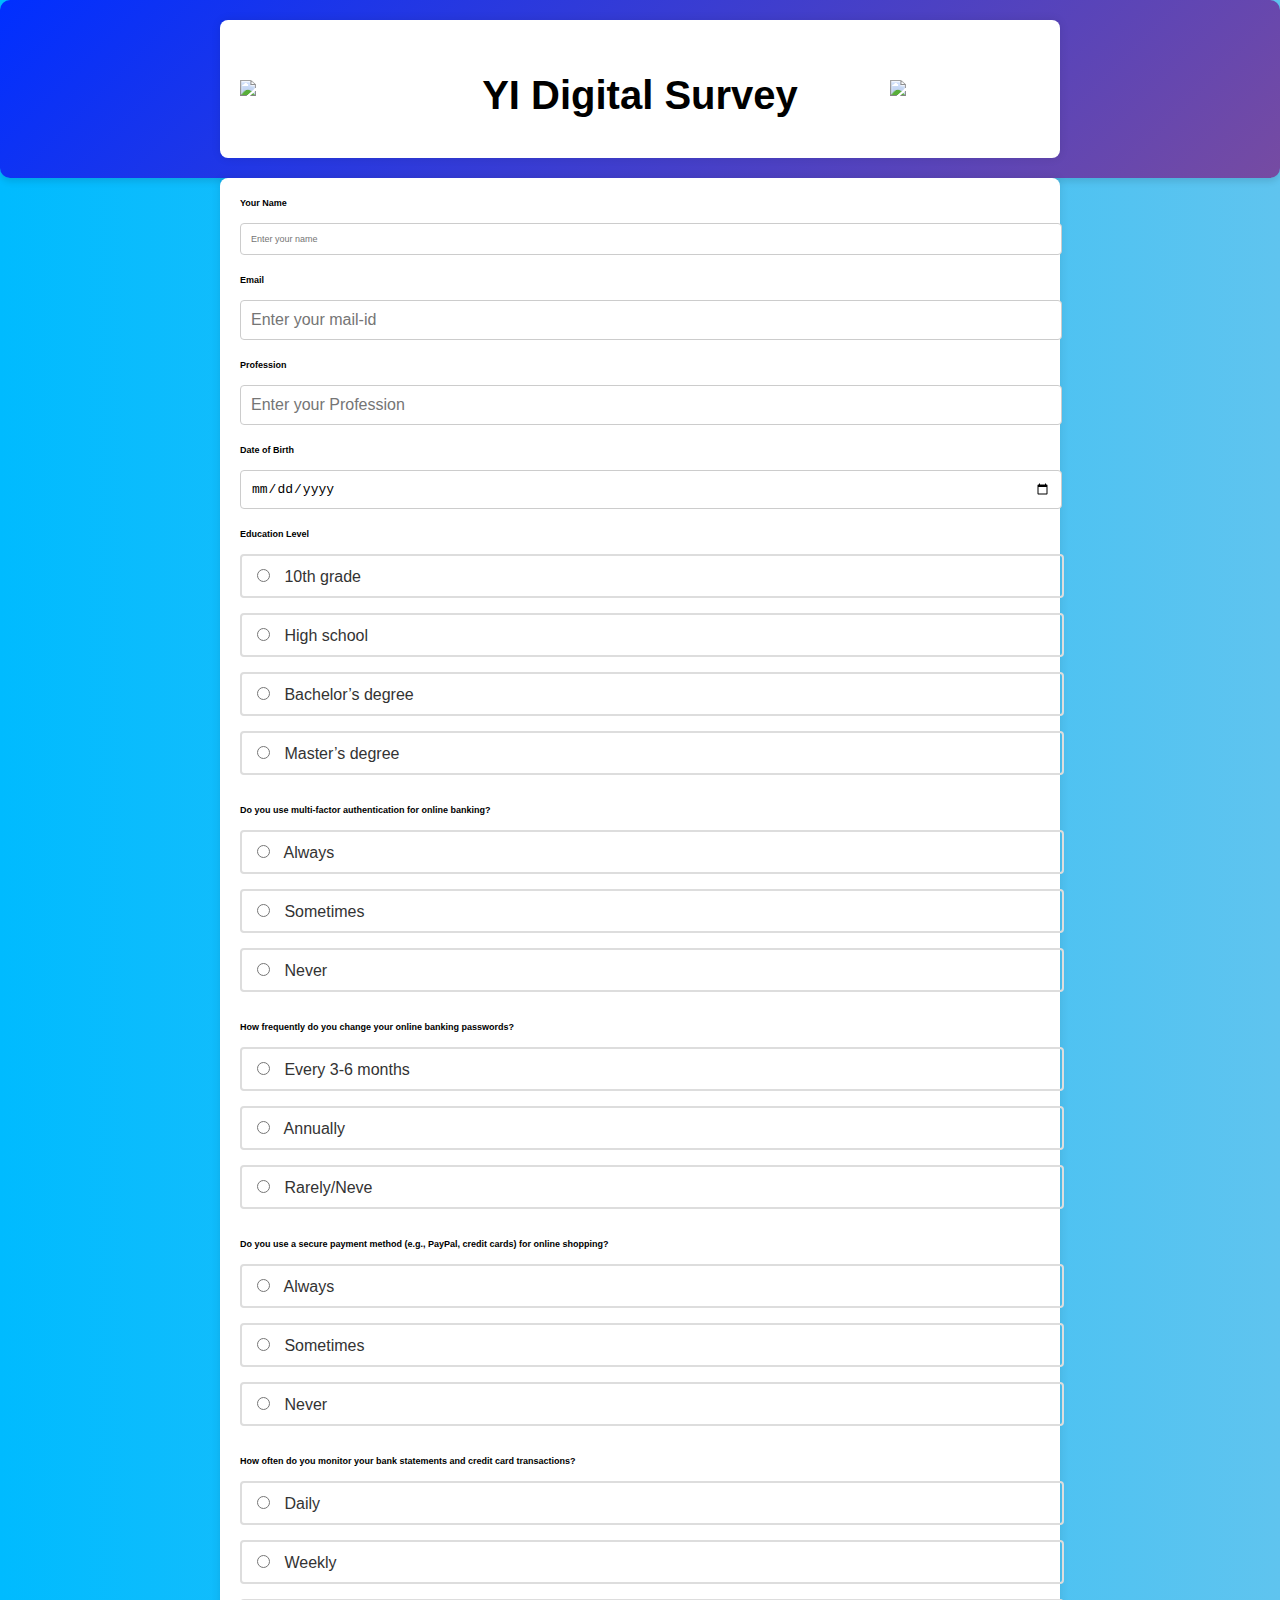
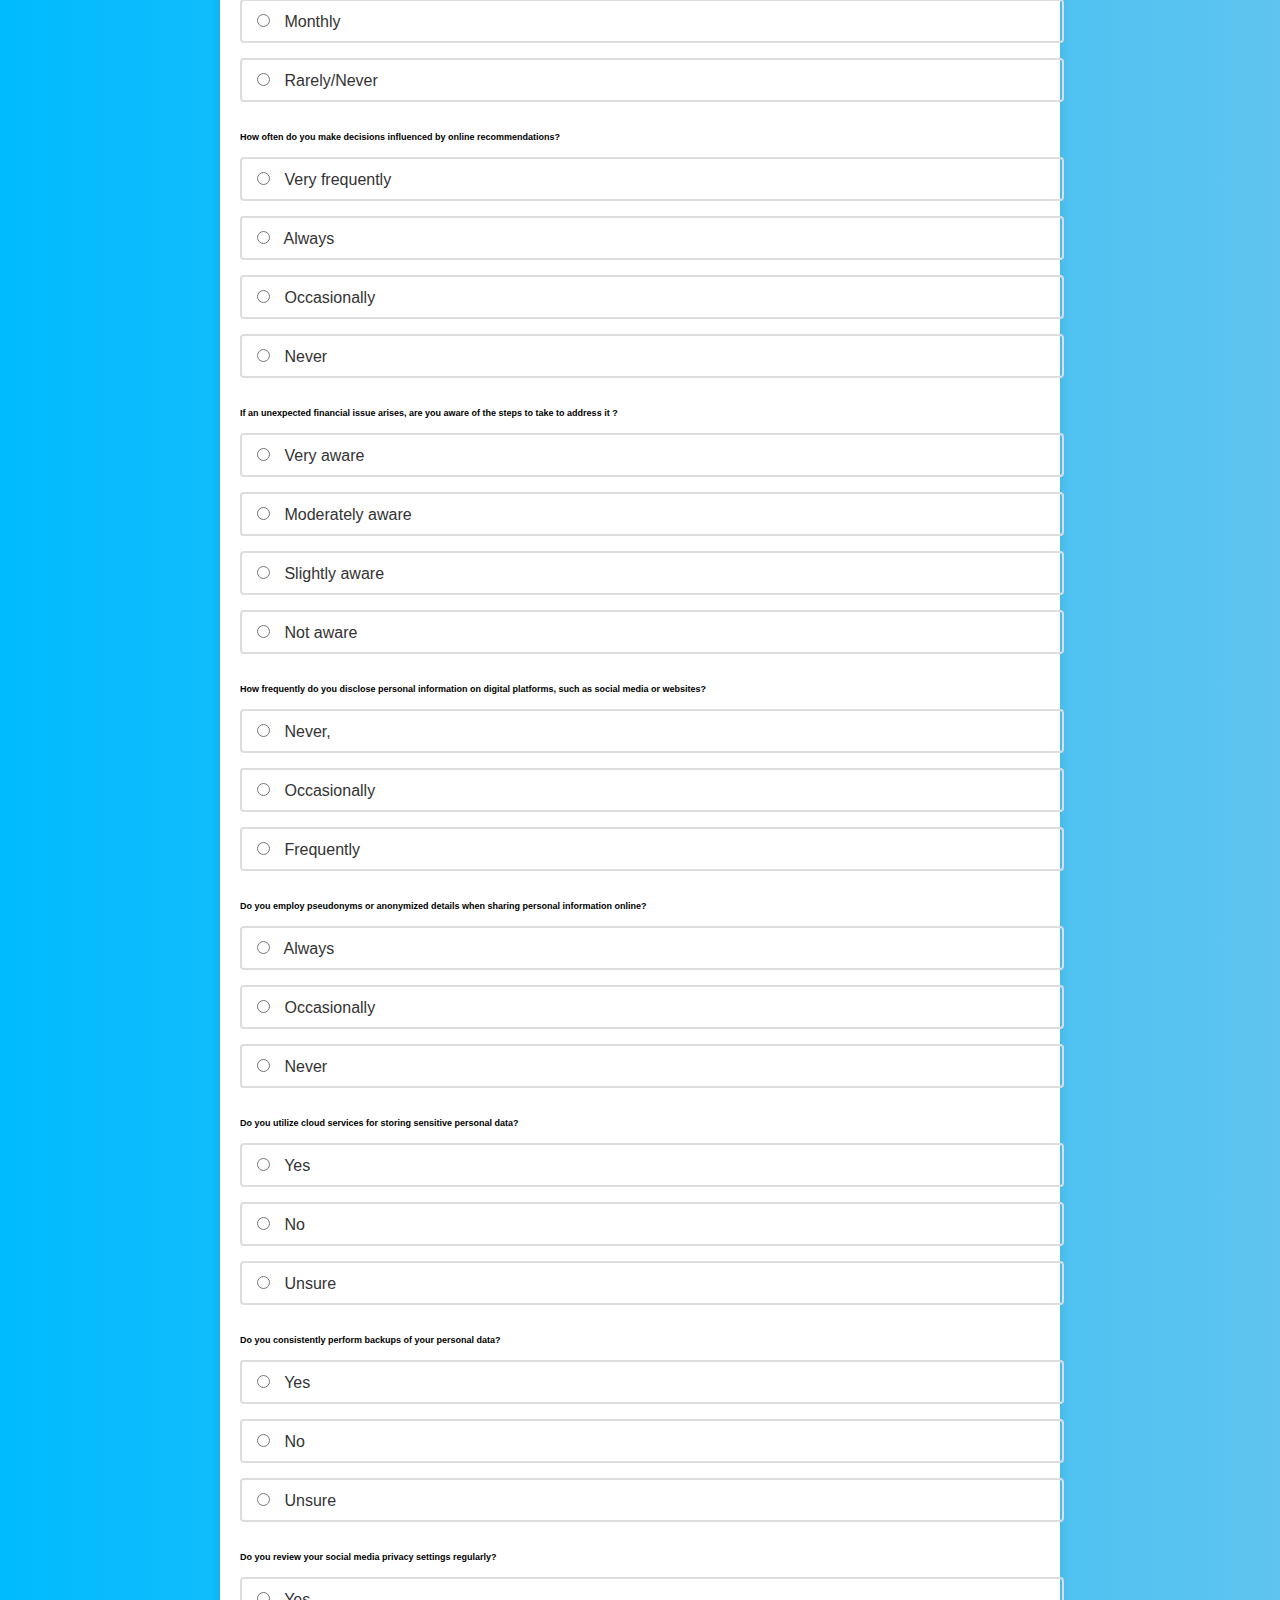
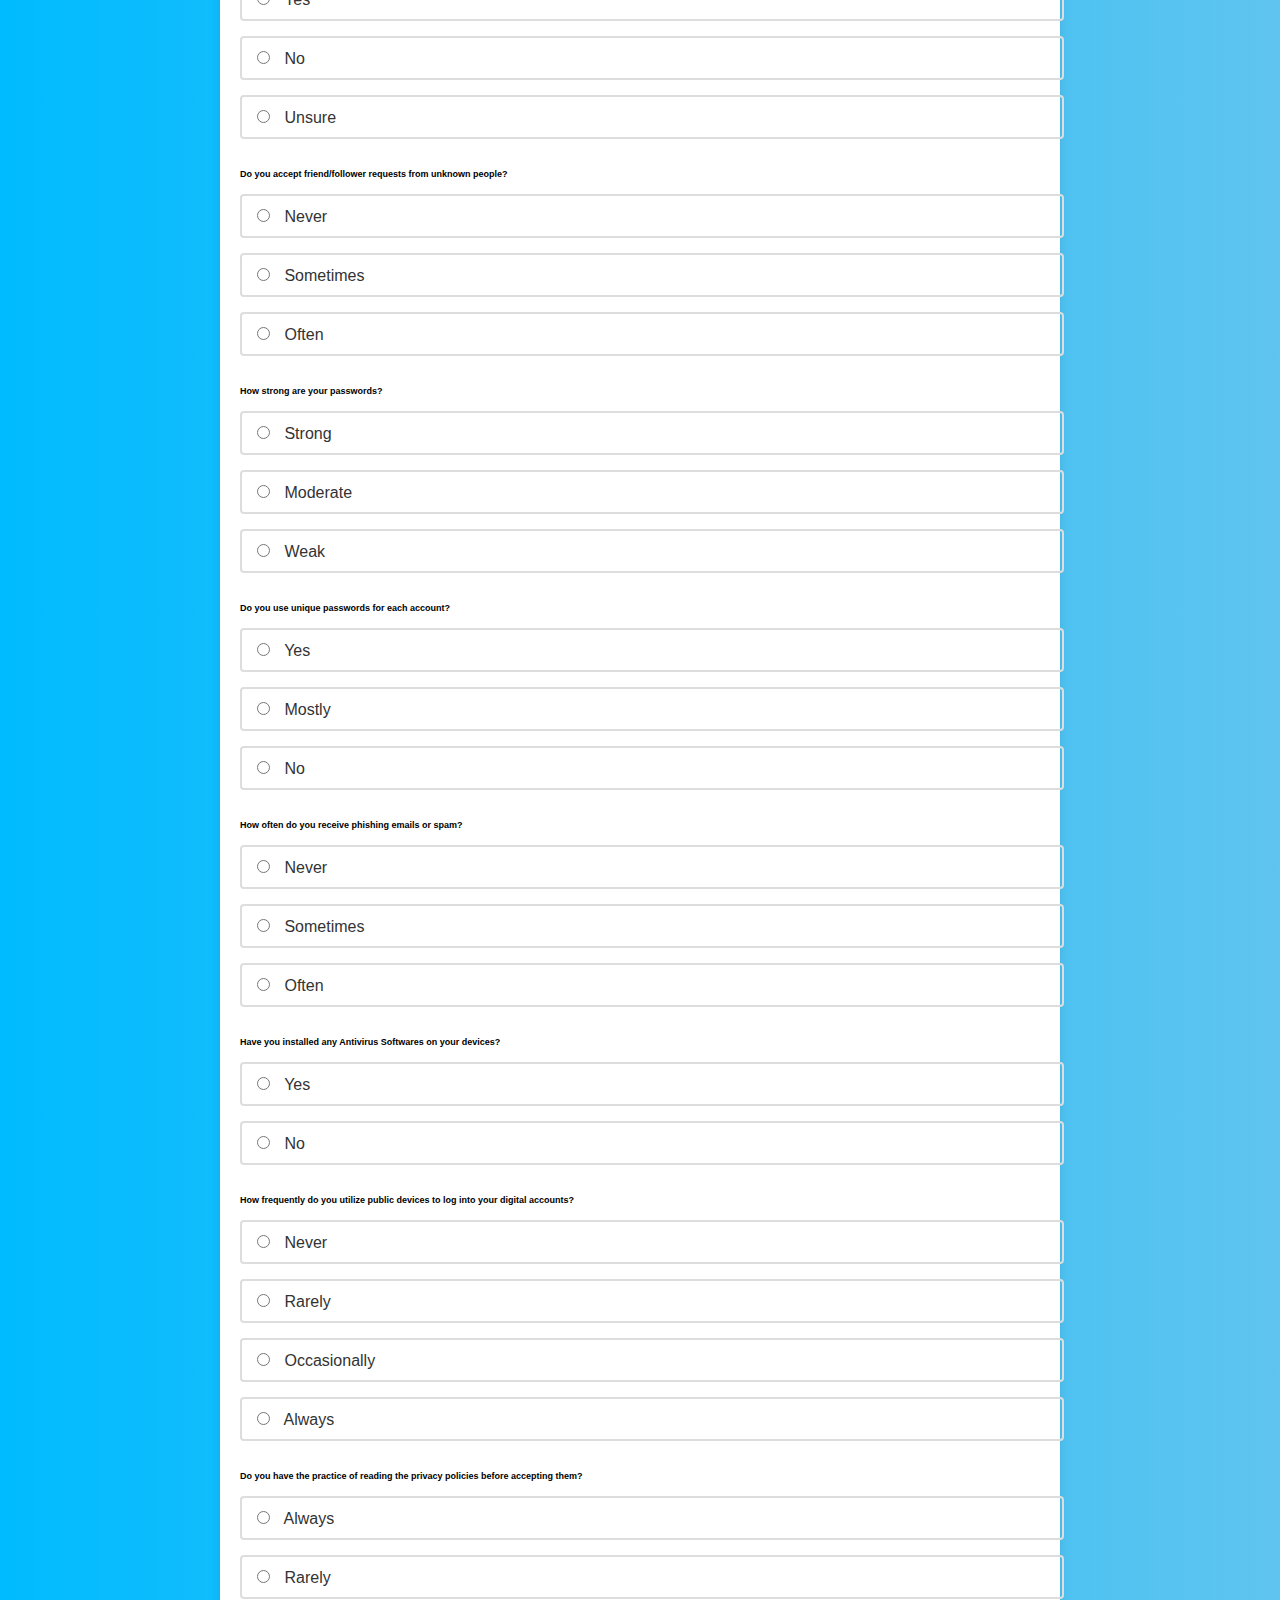
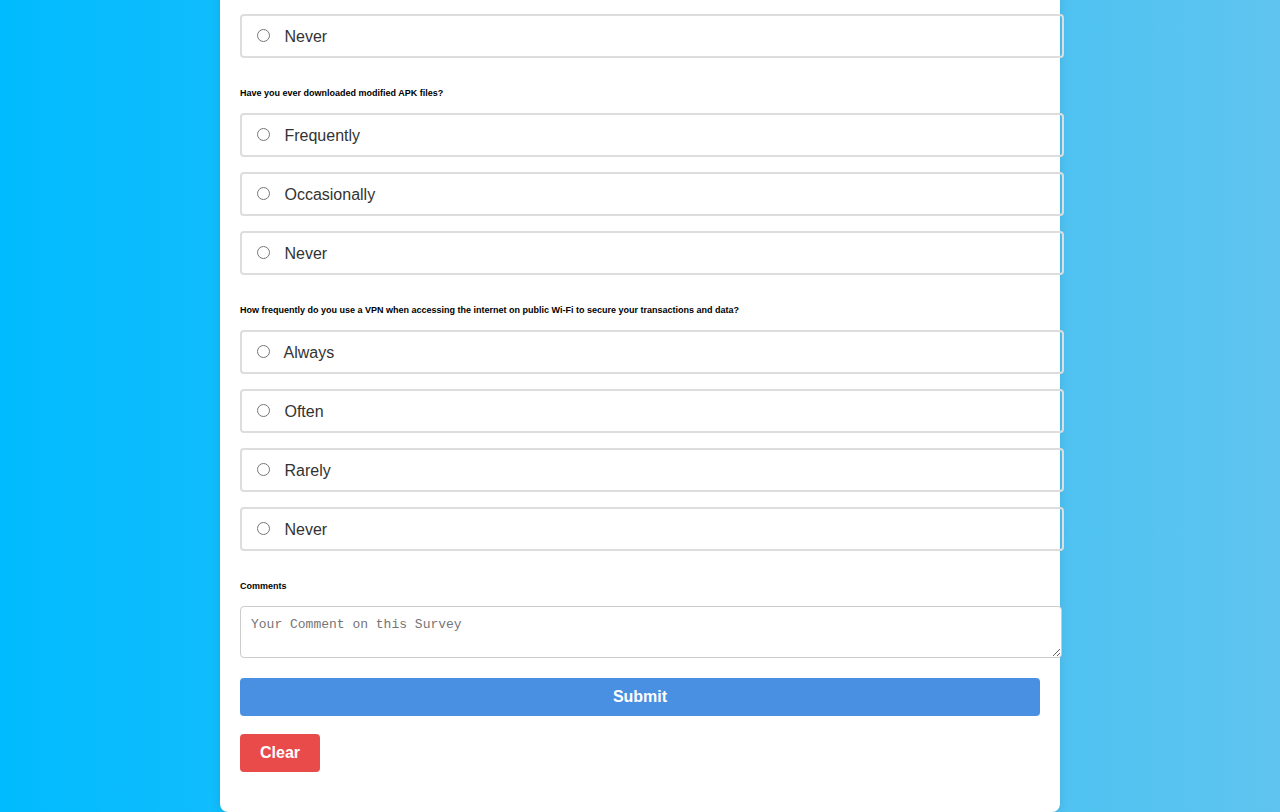
==== index.html @ 9775e59e "Added logo on header" ====
<!DOCTYPE html>
<html>
 <head>
  <link
   rel="stylesheet"
   href="style.css"
   
  />
  <style>
    body {
        font-family: Arial, sans-serif;
        background-color: #f7f7f7;
        color: #333;
        margin: 0;
        padding: 0;
    }
    .hero {
        background-color: #4a90e2;
        color: white;
        padding: 20px 0;
        text-align: center;
    }
    .container {
        max-width: 800px;
        margin: 0 auto;
        padding: 20px;
        background-color: #fff;
        box-shadow: 0 0 10px rgba(0, 0, 0, 0.1);
        border-radius: 8px;
    }
    .field {
        margin-bottom: 20px;
    }
    .label {
        font-weight: 600; font-size: 9px;
        margin-bottom: 10px;
        display: block;
    }
    .control {
        display: flex;
        flex-direction: column;
    }
    .input, .textarea {
        width: 100%;
        padding: 10px;
        border: 1px solid #ccc;
        border-radius: 4px;
    }
    .radio {
        margin-bottom: 10px;
    }
    .radio input {
        margin-right: 10px;
    }
    .button {
        padding: 10px 20px;
        border: none;
        border-radius: 4px;
        cursor: pointer;
    }
    .button.is-primary {
        background-color: #4a90e2;
        color: white;
    }
    .button.is-danger {
        background-color: #e94a4a;
        color: white;
    }
    #message {
        display: none;
        margin: 20px;
        font-weight: bold;
        color: rgb(34, 0, 128);
        padding: 8px;
        background-color: beige;
        border-radius: 4px;
        border-color: rgb(127, 127, 255);
    }
</style>
 </head>
 <body >
  <section class="hero is-primary is-bold">
    <div class="hero-body">
        <div class="container" style="display: flex; align-items: center; justify-content: space-between;">
            <img src="https://d1yjjnpx0p53s8.cloudfront.net/styles/logo-thumbnail/s3/122014/young-indians-logo_0.png?itok=SJHpWdeD" alt="Left Logo" style="width: 150px; height: auto;">
            <h2 class="title" style="flex-grow: 1; text-align: center;">YI Digital Survey</h2>
            <img src="https://upload.wikimedia.org/wikipedia/commons/thumb/e/eb/Official_logo_of_the_Confederation_of_Indian_Industry_%28CII%29.svg/2560px-Official_logo_of_the_Confederation_of_Indian_Industry_%28CII%29.svg.png" alt="Right Logo" style="width: 150px; height: auto;">
        </div>
    </div>
</section>
  <form id="form" class="container m-4 pl-4" method="POST">
   <div class="field" style="font-weight: 600; font-size: 9px;">
    <label class="label">Your Name</label>
    <div class="control">
     <input
      class="input"
      type="text"
      placeholder="Enter your name"
      name="Name"
     />
    </div>
   </div>


   <div class="field">
    <label class="label" style="font-weight: 600; font-size: 9px;">
      Email</label>
    <div class="control">
     <input
      class="input"
      type="email"
      placeholder="Enter your mail-id"
      name="Email"
     />
    </div>
   </div>

   <div class="field">
    <label class="label" style="font-weight: 600; font-size: 9px;">
      Profession</label>
    <div class="control">
     <input
      class="input"
      type="text"
      placeholder="Enter your Profession"
      name="Profession"
     />
    </div>
   </div>

   <div class="field" class="sam">
    <label class="label" style="font-weight: 600; font-size: 9px;">
      Date of Birth</label>
    <div class="control">
     <input
      class="input"
      type="date"
      placeholder="Your Date of Birth"
      name="DOB"
     />
    </div>
   </div>

   <div class="field">
    <label class="label" style="font-weight: 600; font-size: 9px;">
       Education Level </label>
    <div class="control">
     <label class="radio">
      <input type="radio" name="Education" value="Sometimes" /> 10th grade
     </label>
     <label class="radio">
      <input type="radio" name="Education" value="Sometimes" /> High school
     </label>
     <label class="radio">
      <input type="radio" name="Education" value="Never" /> Bachelor’s degree
     </label>
     <label class="radio">
      <input type="radio" name="Education" value="Never" /> Master’s degree
     </label>
    </div>
   </div>

   <div class="field">
    <label class="label" style="font-weight: 600; font-size: 9px;">
       Do you use multi-factor authentication for online banking? </label>
    <div class="control">
     <label class="radio">
      <input type="radio" name="multi_factor_authentication_for_online_banking" value="Sometimes" /> Always
     </label>
     <label class="radio">
      <input type="radio" name="multi_factor_authentication_for_online_banking" value="Sometimes" /> Sometimes
     </label>
     <label class="radio">
      <input type="radio" name="multi_factor_authentication_for_online_banking" value="Never" /> Never
     </label>
    </div>
   </div>

   <div class="field">
    <label class="label" style="font-weight: 600; font-size: 9px;"> 
      How frequently do you change your online banking passwords? </label>
    <div class="control">
     <label class="radio">
      <input type="radio" name="do_you_change_your_online_banking_passwords" value="Every 3-6 months" /> Every 3-6 months
     </label>
     <label class="radio">
      <input type="radio" name="do_you_change_your_online_banking_passwords" value="Annually" /> Annually
     </label>
     <label class="radio">
      <input type="radio" name="do_you_change_your_online_banking_passwords" value="Rarely/Neve" /> Rarely/Neve
     </label>
    </div>
   </div>

   <div class="field">
    <label class="label" style="font-weight: 600; font-size: 9px;"> 
      Do you use a secure payment method (e.g., PayPal, credit cards) for online shopping?
    </label>
    <div class="control">
     <label class="radio">
      <input type="radio" name="Do_you_use_a_secure_payment_method" value="Sometimes" /> Always
     </label>
     <label class="radio">
      <input type="radio" name="Do_you_use_a_secure_payment_method" value="Sometimes" /> Sometimes
     </label>
     <label class="radio">
      <input type="radio" name="Do_you_use_a_secure_payment_method" value="Never" /> Never
     </label>
    </div>
   </div>

   <div class="field">
    <label class="label" style="font-weight: 600; font-size: 9px;">
       How often do you monitor your bank statements and credit card transactions? 
    </label>
    <div class="control">
     <label class="radio">
      <input type="radio" name="do_you_monitor_your_bank_statements_and_credit_card_transactions" value="Daily" /> Daily
     </label>
     <label class="radio">
      <input type="radio" name="do_you_monitor_your_bank_statements_and_credit_card_transactions" value="Weekly" /> Weekly
     </label>
     <label class="radio">
      <input type="radio" name="do_you_monitor_your_bank_statements_and_credit_card_transactions" value="Monthly" /> Monthly
     </label>
     <label class="radio">
      <input type="radio" name="do_you_monitor_your_bank_statements_and_credit_card_transactions" value="Rarely" /> Rarely/Never
     </label>
    </div>
   </div>


   <div class="field">
    <label class="label" style="font-weight: 600; font-size: 9px;">
       How often do you make decisions influenced by online recommendations?
    </label>
    <div class="control">
     <label class="radio">
      <input type="radio" name="do_you_make_decisions_influenced_by_online_recommendations" value="Daily" /> Very frequently
     </label>
     <label class="radio">
      <input type="radio" name="do_you_make_decisions_influenced_by_online_recommendations" value="Weekly" /> Always
     </label>
     <label class="radio">
      <input type="radio" name="do_you_make_decisions_influenced_by_online_recommendations" value="Monthly" /> Occasionally
     </label>
     <label class="radio">
      <input type="radio" name="do_you_make_decisions_influenced_by_online_recommendations" value="Rarely" /> Never
     </label>
    </div>
   </div>

   <div class="field">
    <label class="label" style="font-weight: 600; font-size: 9px;">
      	If an unexpected financial issue arises, are you aware of the steps to take to address it ?
    </label>
    <div class="control">
     <label class="radio">
      <input type="radio" name="If_an_unexpected_financial_issue_arises_are_you_aware_of_the_steps" value="Daily" /> Very aware
     </label>
     <label class="radio">
      <input type="radio" name="If_an_unexpected_financial_issue_arises_are_you_aware_of_the_steps" value="Weekly" /> Moderately aware
     </label>
     <label class="radio">
      <input type="radio" name="If_an_unexpected_financial_issue_arises_are_you_aware_of_the_steps" value="Monthly" /> Slightly aware
     </label>
     <label class="radio">
      <input type="radio" name="If_an_unexpected_financial_issue_arises_are_you_aware_of_the_steps" value="Rarely" /> Not aware
     </label>
    </div>
   </div>

   <div class="field">
    <label class="label" style="font-weight: 600; font-size: 9px;">	
      How frequently do you disclose personal information on digital platforms, such as social media or websites? 
    </label>
    <div class="control">
     <label class="radio">
      <input type="radio" name="do_you_disclose_personal_information_on_digital_platforms" value="Daily" />	Never, 
     </label>
     <label class="radio">
      <input type="radio" name="do_you_disclose_personal_information_on_digital_platforms" value="Weekly" />	Occasionally
     </label>
     <label class="radio">
      <input type="radio" name="do_you_disclose_personal_information_on_digital_platforms" value="Monthly" />	Frequently
     </label>
     
    </div>
   </div>

   <div class="field">
    <label class="label" style="font-weight: 600; font-size: 9px;">	
      Do you employ pseudonyms or anonymized details when sharing personal information online? 
    </label>
    <div class="control">
     <label class="radio">
      <input type="radio" name="Do_you_employ_pseudonyms_or_anonymized_details" value="Daily" />		Always  
     </label>
     <label class="radio">
      <input type="radio" name="Do_you_employ_pseudonyms_or_anonymized_details" value="Weekly" />	Occasionally
     </label>
     <label class="radio">
      <input type="radio" name="Do_you_employ_pseudonyms_or_anonymized_details" value="Monthly" />	Never
     </label>
     
    </div>
   </div>


   <div class="field">
    <label class="label" style="font-weight: 600; font-size: 9px;">	
      Do you utilize cloud services for storing sensitive personal data? 
    </label>
    <div class="control">
     <label class="radio">
      <input type="radio" name="Do_you_utilize_cloud_services_for_storing_sensitive_personal_data" value="Daily" /> Yes  
     </label>
     <label class="radio">
      <input type="radio" name="Do_you_utilize_cloud_services_for_storing_sensitive_personal_data" value="Weekly" />	No
     </label>
     <label class="radio">
      <input type="radio" name="Do_you_utilize_cloud_services_for_storing_sensitive_personal_data" value="Monthly" />	Unsure
     </label>
     
    </div>
   </div>

   <div class="field">
    <label class="label" style="font-weight: 600 ;">	
      Do you consistently perform backups of your personal data?
    </label>
    <div class="control">
     <label class="radio">
      <input type="radio" name="Do_you_consistently_perform_backups_of_your_personal_data" value="Daily" /> Yes  
     </label>
     <label class="radio">
      <input type="radio" name="Do_you_consistently_perform_backups_of_your_personal_data" value="Weekly" />	No
     </label>
     <label class="radio">
      <input type="radio" name="Do_you_consistently_perform_backups_of_your_personal_data" value="Monthly" />	Unsure
     </label>
     
    </div>
   </div>

   <div class="field">
    <label class="label" style="font-weight: 600; font-size: 9px;">	
       Do you review your social media privacy settings regularly?
    </label>
    <div class="control">
     <label class="radio">
      <input type="radio" name="Do_you_review_your_social_media_privacy_settings_regularly" value="Daily" /> Yes  
     </label>
     <label class="radio">
      <input type="radio" name="Do_you_review_your_social_media_privacy_settings_regularly" value="Weekly" />	No
     </label>
     <label class="radio">
      <input type="radio" name="Do_you_review_your_social_media_privacy_settings_regularly" value="Monthly" />	Unsure
     </label>
     
    </div>
   </div>

   <div class="field">
    <label class="label" style="font-weight: 600; font-size: 9px;">
      	Do you accept friend/follower requests from unknown people? 
    </label>
    <div class="control">
     <label class="radio">
      <input type="radio" name="Do_you_accept_friend/follower_requests_from_unknown_people" value="Daily" /> Never  
     </label>
     <label class="radio">
      <input type="radio" name="Do_you_accept_friend/follower_requests_from_unknown_people" value="Weekly" />	Sometimes
     </label>
     <label class="radio">
      <input type="radio" name="Do_you_accept_friend/follower_requests_from_unknown_people" value="Monthly" /> Often
     </label>
     
    </div>
   </div>

   <div class="field">
    <label class="label" style="font-weight: 600; font-size: 9px;">	
      How strong are your passwords? 
    </label>
    <div class="control">
     <label class="radio">
      <input type="radio" name="How_strong_are_your_passwords" value="Daily" /> Strong  
     </label>
     <label class="radio">
      <input type="radio" name="How_strong_are_your_passwords" value="Weekly" />	Moderate
     </label>
     <label class="radio">
      <input type="radio" name="How_strong_are_your_passwords" value="Monthly" /> Weak
     </label>
     
    </div>
   </div>
   <div class="field">
    <label class="label" style="font-weight: 600; font-size: 9px;">	
       Do you use unique passwords for each account? 
    </label>
    <div class="control">
     <label class="radio">
      <input type="radio" name="Do_you_use_unique_passwords_for_each_account" value="Daily" /> Yes  
     </label>
     <label class="radio">
      <input type="radio" name="Do_you_use_unique_passwords_for_each_account" value="Weekly" />	Mostly
     </label>
     <label class="radio">
      <input type="radio" name="Do_you_use_unique_passwords_for_each_account" value="Monthly" /> No
     </label>
     
    </div>
   </div>
   <div class="field">
    <label class="label" style="font-weight: 600; font-size: 9px;">	
      How often do you receive phishing emails or spam?  
    </label>
    <div class="control">
     <label class="radio">
      <input type="radio" name="How_often_do_you_receive_phishing_emails_or_spam" value="Daily" /> Never  
     </label>
     <label class="radio">
      <input type="radio" name="How_often_do_you_receive_phishing_emails_or_spam" value="Weekly" />	Sometimes
     </label>
     <label class="radio">
      <input type="radio" name="How_often_do_you_receive_phishing_emails_or_spam" value="Monthly" /> Often
     </label>
     
    </div>
   </div>

   <div class="field">
    <label class="label" style="font-weight: 600; font-size: 9px;">
      	Have you installed any Antivirus Softwares on your devices?   
    </label>
    <div class="control">
     <label class="radio">
      <input type="radio" name="Have_you_installed_any_Antivirus_Softwares_on_your_devices" value="Daily" /> Yes  
     </label>
     <label class="radio">
      <input type="radio" name="Have_you_installed_any_Antivirus_Softwares_on_your_devices" value="Weekly" />	No
     </label>
    
     
    </div>
   </div>



   <div class="field">
    <label class="label" style="font-weight: 600; font-size: 9px;">
      	How frequently do you utilize public devices to log into your digital accounts?   
    </label>
    <div class="control">
     <label class="radio">
      <input type="radio" name="How_frequently_do_you_utilize_public_devices_to_log_into_your_digital_accounts" value="Daily" /> Never  
     </label>
     <label class="radio">
      <input type="radio" name="How_frequently_do_you_utilize_public_devices_to_log_into_your_digital_accounts" value="Weekly" />	Rarely
     </label>
     <label class="radio">
      <input type="radio" name="How_frequently_do_you_utilize_public_devices_to_log_into_your_digital_accounts" value="Occasionally" />	Occasionally
     </label>
     <label class="radio">
      <input type="radio" name="How_frequently_do_you_utilize_public_devices_to_log_into_your_digital_accounts" value="Always" />	Always
     </label>
    
     
    </div>
   </div>




  

   

   <div class="field">
    <label class="label" style="font-weight: 600; font-size: 9px;">	
      Do you have the practice of reading the privacy policies before accepting them?
    </label>
    <div class="control">
     <label class="radio">
      <input type="radio" name="Do_you_have_the_practice_of_reading_the_privacy_policies_before_accepting_them " value="Always" /> Always  
     </label>
     <label class="radio">
      <input type="radio" name="Do_you_have_the_practice_of_reading_the_privacy_policies_before_accepting_them" value="Rarely" /> Rarely  
     </label>
     <label class="radio">
      <input type="radio" name="Do_you_have_the_practice_of_reading_the_privacy_policies_before_accepting_them" value="Never" />	Never
     </label>
     
    </div>
   </div>

   <div class="field">
    <label class="label" style="font-weight: 600; font-size: 9px;">
      	Have you ever downloaded modified APK files?
    </label>
    <div class="control">
     <label class="radio">
      <input type="radio" name="Have_you_ever_downloaded_modified_APK_files " value="Frequently" /> Frequently  
     </label>
     <label class="radio">
      <input type="radio" name="Have_you_ever_downloaded_modified_APK_files" value="Occasionally" /> Occasionally  
     </label>
     <label class="radio">
      <input type="radio" name="Have_you_ever_downloaded_modified_APK_files" value="Never" />	Never
     </label>
     
    </div>
   </div>
  
   <div class="field">
    <label class="label" style="font-weight: 600; font-size: 9px;">	
      How frequently do you use a VPN when accessing the internet on public Wi-Fi to secure your transactions and data?
    </label>
    <div class="control">
     <label class="radio">
      <input type="radio" name="do_you_use_a_VPN_when_accessing_the_internet_on_public_Wi-Fi" value="Daily" /> Always  
     </label>
     <label class="radio">
      <input type="radio" name="do_you_use_a_VPN_when_accessing_the_internet_on_public_Wi-Fi" value="Daily" /> Often  
     </label>
     <label class="radio">
      <input type="radio" name="do_you_use_a_VPN_when_accessing_the_internet_on_public_Wi-Fi" value="Weekly" />	Rarely
     </label>
     <label class="radio">
      <input type="radio" name="do_you_use_a_VPN_when_accessing_the_internet_on_public_Wi-Fi" value="Weekly" />	Never
     </label>
     
    </div>
   </div>





   <div class="field">
    <label class="label" style="font-weight: 600; font-size: 9px;">Comments</label>
    <div class="control">
     <textarea
      class="textarea"
      placeholder="Your Comment on this Survey"
      name="Comments"
     ></textarea>
    </div>
   </div>

   <div class="field is-grouped">
    <div class="control">
     <button class="button is-primary" type="submit" id="submit-button">
      Submit
     </button>
    </div>

    <br>
  

    <div class="control" style="width: 80px; align-items: center;">
     <button class="button is-danger">Clear</button>
    </div>
   </div>
  </form>



  <div
   id="message"
   style="
    display: none;
    margin: 20px;
    font-weight: bold;
    color: rgb(34, 0, 128);
    padding: 8px;
    background-color: beige;
    border-radius: 4px;
    border-color: rgb(127, 127, 255);
   "
  ></div>

  <script>
   document.getElementById("form").addEventListener("submit", function (e) {
    e.preventDefault(); // Prevent the default form submission
    document.getElementById("message").textContent = "Submitting..";
    document.getElementById("message").style.display = "block";
    document.getElementById("submit-button").disabled = true;

    // Collect the form data
    var formData = new FormData(this);
    var keyValuePairs = [];
    for (var pair of formData.entries()) {
     keyValuePairs.push(pair[0] + "=" + pair[1]);
    }

    var formDataString = keyValuePairs.join("&");

    // Send a POST request to your Google Apps Script
    fetch(
     "https://script.google.com/macros/s/AKfycbym2jYol9HHsj7T51Eo6j1nlr1ZuEIwPpVZnDLAIxGFGRpR1lMG-qb8Eb7wEaF2RqxwZA/exec",
     {
      redirect: "follow",
      method: "POST",
      body: formDataString,
      headers: {
       "Content-Type": "text/plain;charset=utf-8",
      },
     }
    )
     .then(function (response) {
      // Check if the request was successful
      if (response) {
       return response; // Assuming your script returns JSON response
      } else {
       throw new Error("Failed to submit the form.");
      }
     })
     .then(function (data) {
      // Display a success message
      document.getElementById("message").textContent =
       "Data submitted successfully!";
      document.getElementById("message").style.display = "block";
      document.getElementById("message").style.backgroundColor = "green";
      document.getElementById("message").style.color = "beige";
      document.getElementById("submit-button").disabled = false;
      document.getElementById("form").reset();

      setTimeout(function () {
       document.getElementById("message").textContent = "";
       document.getElementById("message").style.display = "none";
      }, 2600);
     })
     .catch(function (error) {
      // Handle errors, you can display an error message here
      console.error(error);
      document.getElementById("message").textContent =
       "An error occurred while submitting the form.";
      document.getElementById("message").style.display = "block";
     });
   });
  </script>
 </body>
</html>
---- style.css ----
/* Add a gradient background to the entire page */
body {
  background: linear-gradient(to right, #00bbff, #5fc4ef);
  font-family: 'Arial', sans-serif;
  color: #333;
}

/* Style for the hero section */
.hero.is-primary {
  background: linear-gradient(135deg, #002fff 0%, #764ba2 100%);
  color: white;
  border-radius: 10px;
  padding: 20px;
  box-shadow: 0 4px 6px rgba(0, 0, 0, 0.1);
}

/* Container styles */
.container {
  max-width: 600px;
  margin: 0 auto;
  padding: 20px;
  background: rgba(180, 215, 241, 0.9);
  border-radius: 8px;
  box-shadow: 0 4px 8px rgba(255, 255, 255, 0.1);
}

/* Title styling */
.title {
  font-size: 2.5em;
  color: #000000;
  text-align: center;
  margin-bottom: 20px;
}

/* Form field styling */
.field {
  margin-bottom: 15px;
}

.label {
  font-weight: bold;
  color: #000000;
}

.input, .textarea, .radio {
  font-size: 1em;
  padding: 10px;
  margin-top: 5px;
  border: 2px solid #ddd;
  border-radius: 4px;
  width: 100%;
  transition: border-color 0.3s;
}

.input:focus, .textarea:focus, .radio:focus {
  border-color: #764ba2;
  outline: none;
}

/* Radio button styling */
.radio {
  margin-right: 15px;
}

/* Button styling */
.button {
  font-size: 1em;
  font-weight: bold;
  padding: 10px 20px;
  border: none;
  border-radius: 4px;
  transition: background-color 0.3s;
}

.button.is-primary {
  background-color: #667eea;
  color: #fff;
}

.button.is-primary:hover {
  background-color: #555ed8;
}

.button.is-danger {
  background-color: #e74c3c;
  color: #fff;
}

.button.is-danger:hover {
  background-color: #c0392b;
}

/* Message box styling */
#message {
  font-size: 1.2em;
  font-weight: bold;
  color: #fff;
  padding: 10px;
  background-color: #34495e;
  border-radius: 4px;
  display: none;
  text-align: center;
}

/* Responsive design for smaller screens */
@media (max-width: 600px) {
  .container {
      padding: 10px;
  }

  .title {
      font-size: 2em;
  }

  .input, .textarea, .radio {
      font-size: 0.9em;
      padding: 8px;
  }

  .button {
      font-size: 0.9em;
      padding: 8px 16px;
  }

  #message {
      font-size: 1em;
      padding: 8px;
  }
}
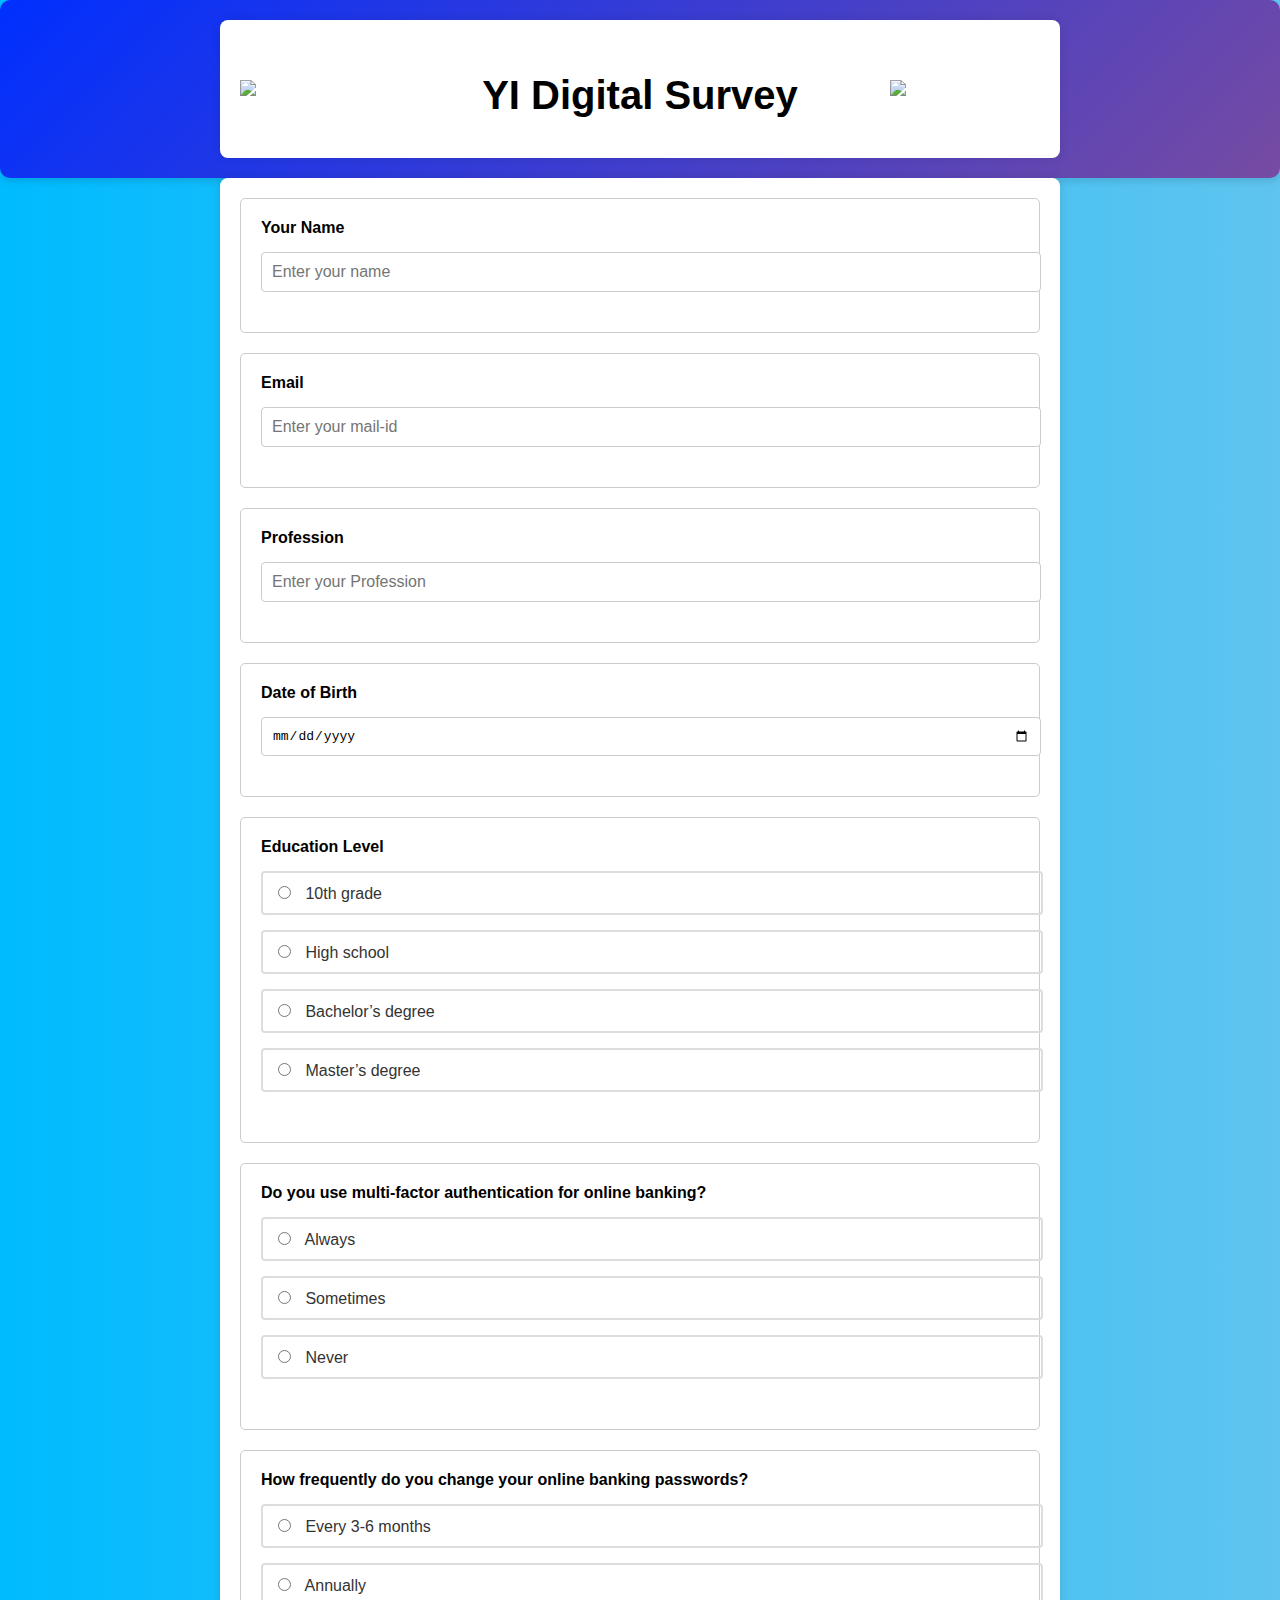
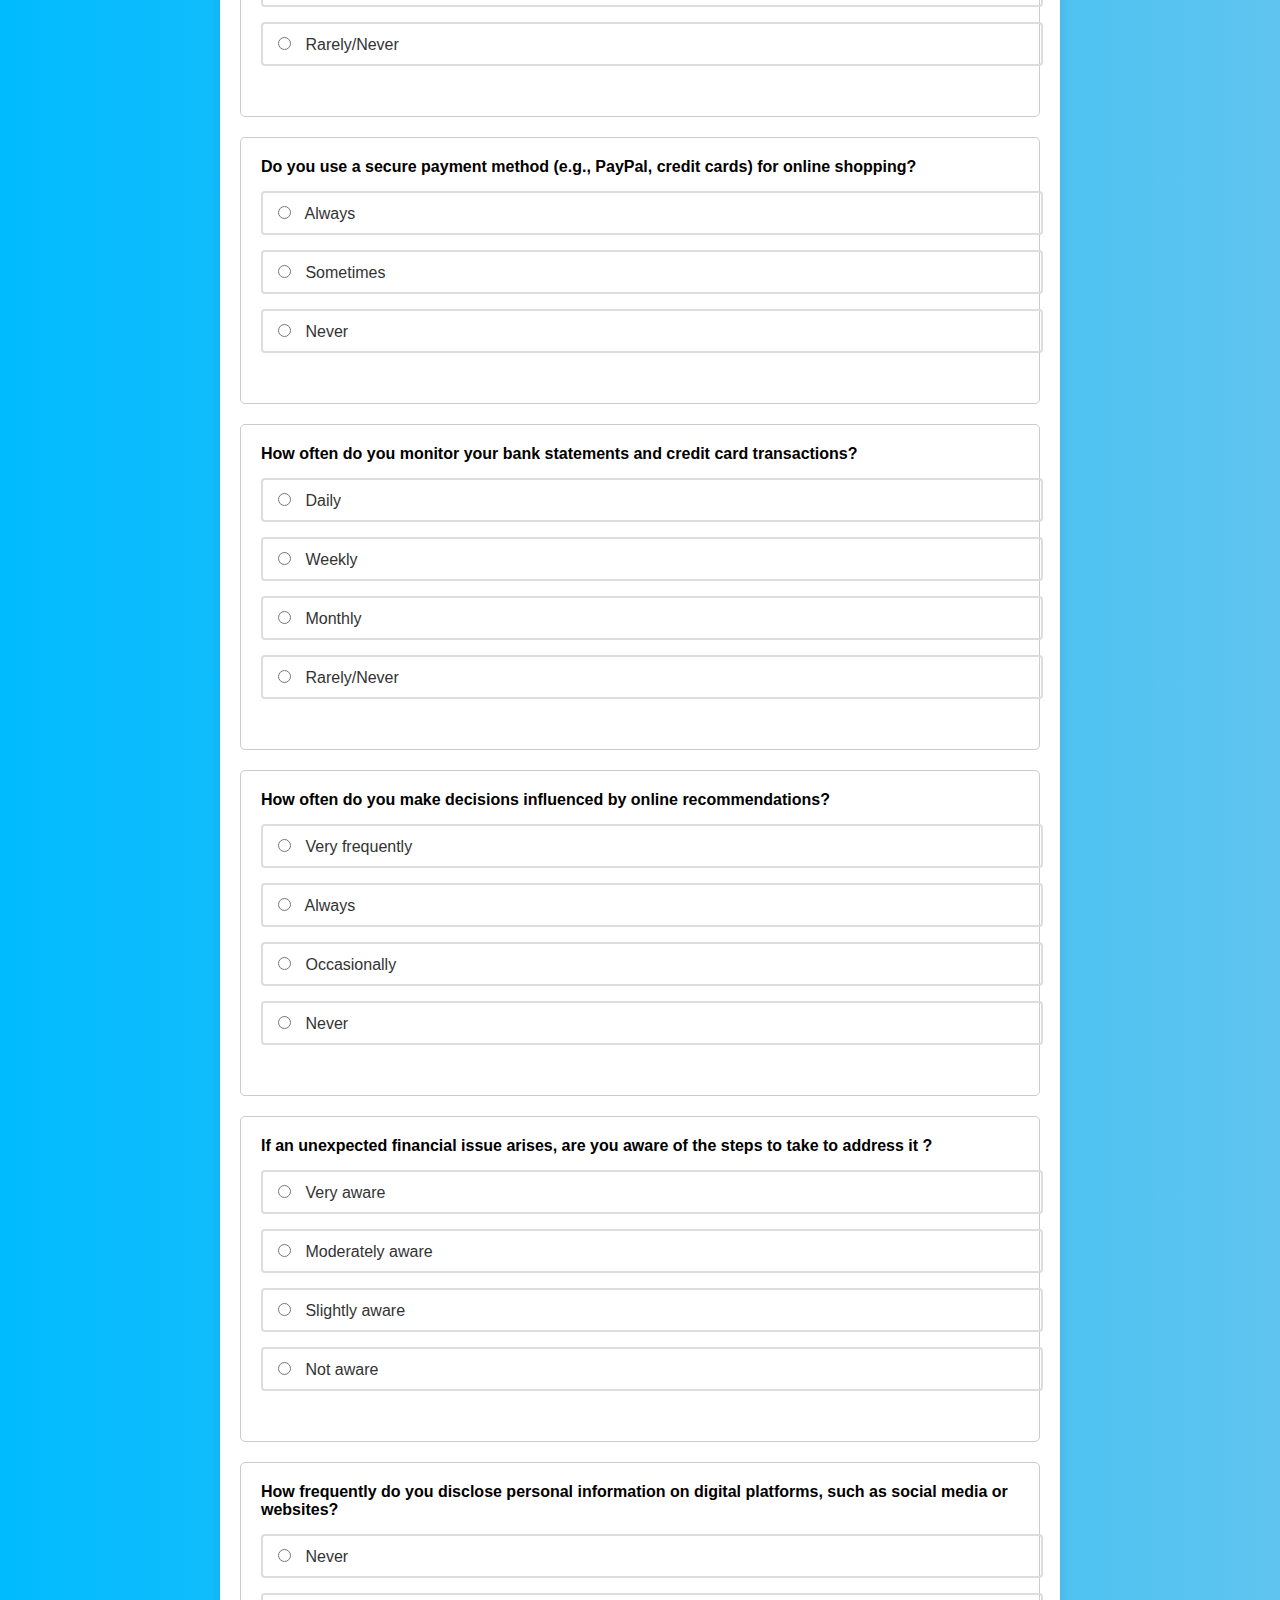
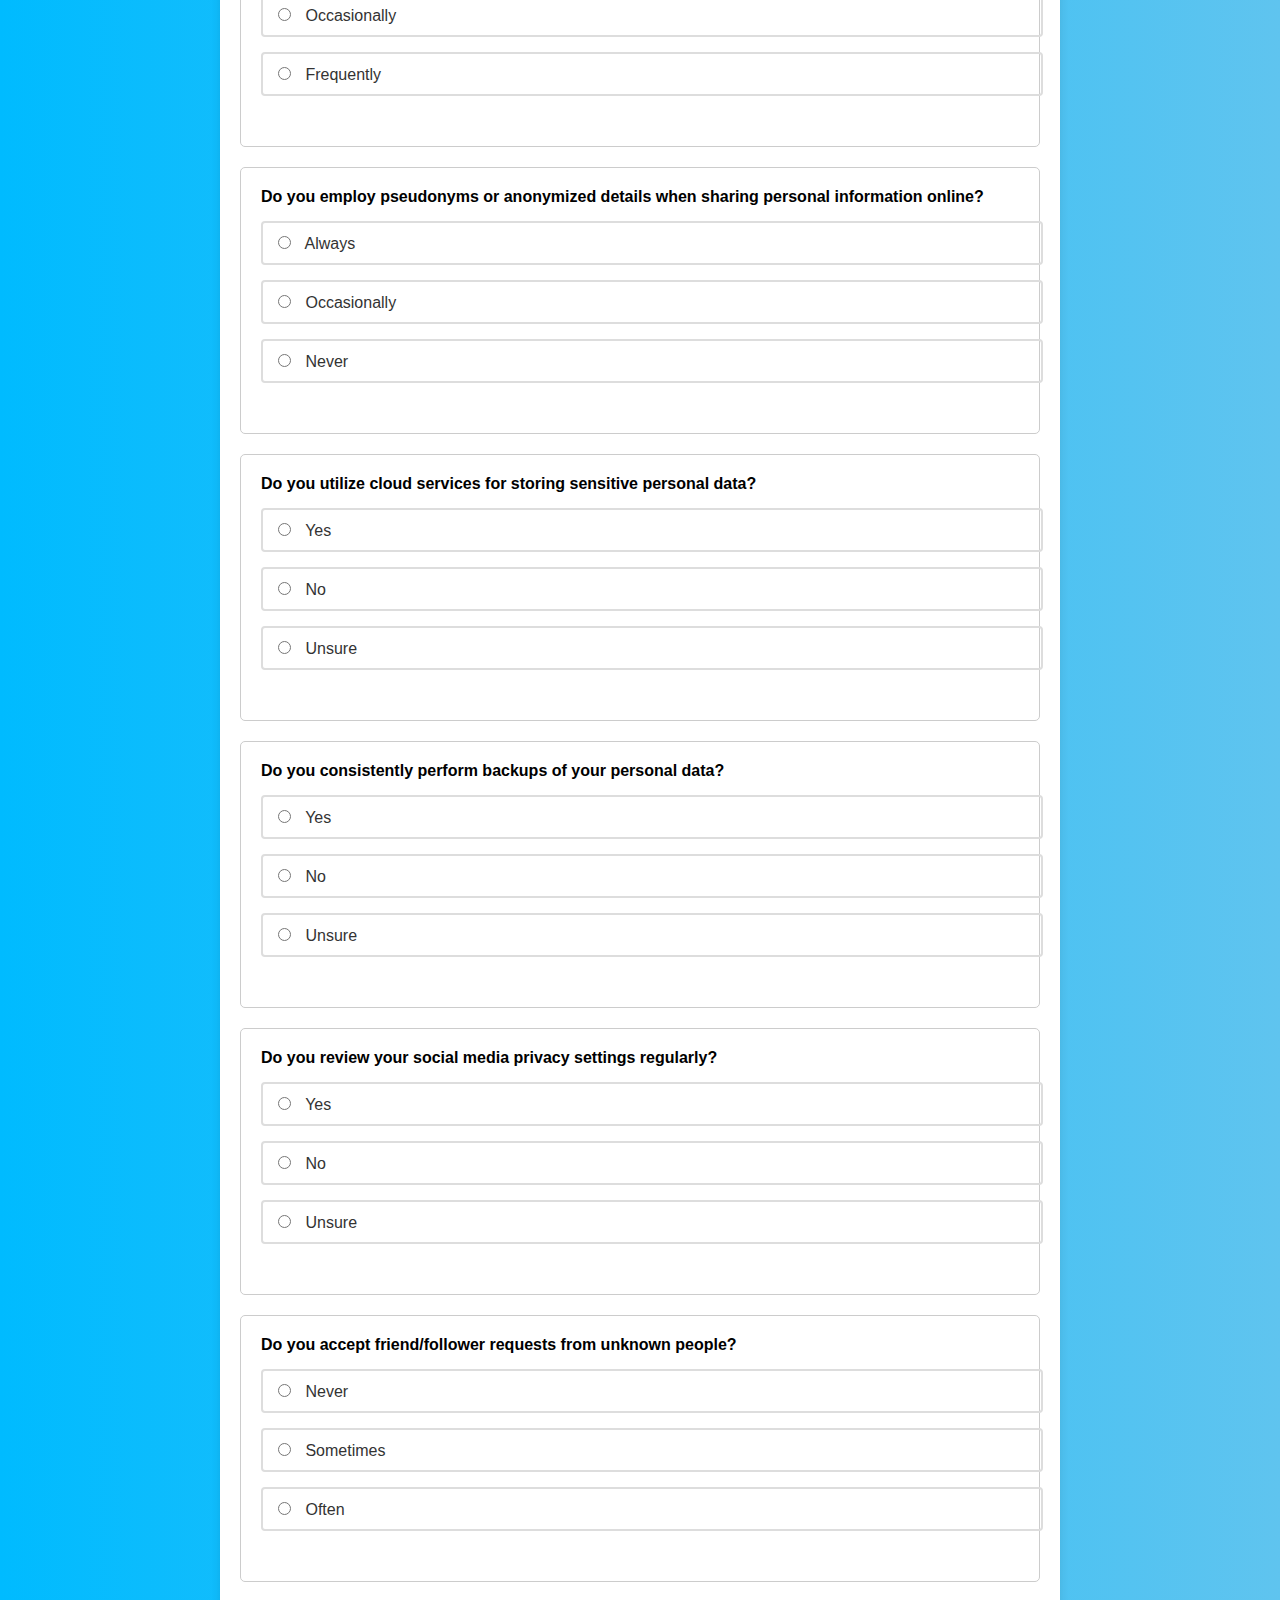
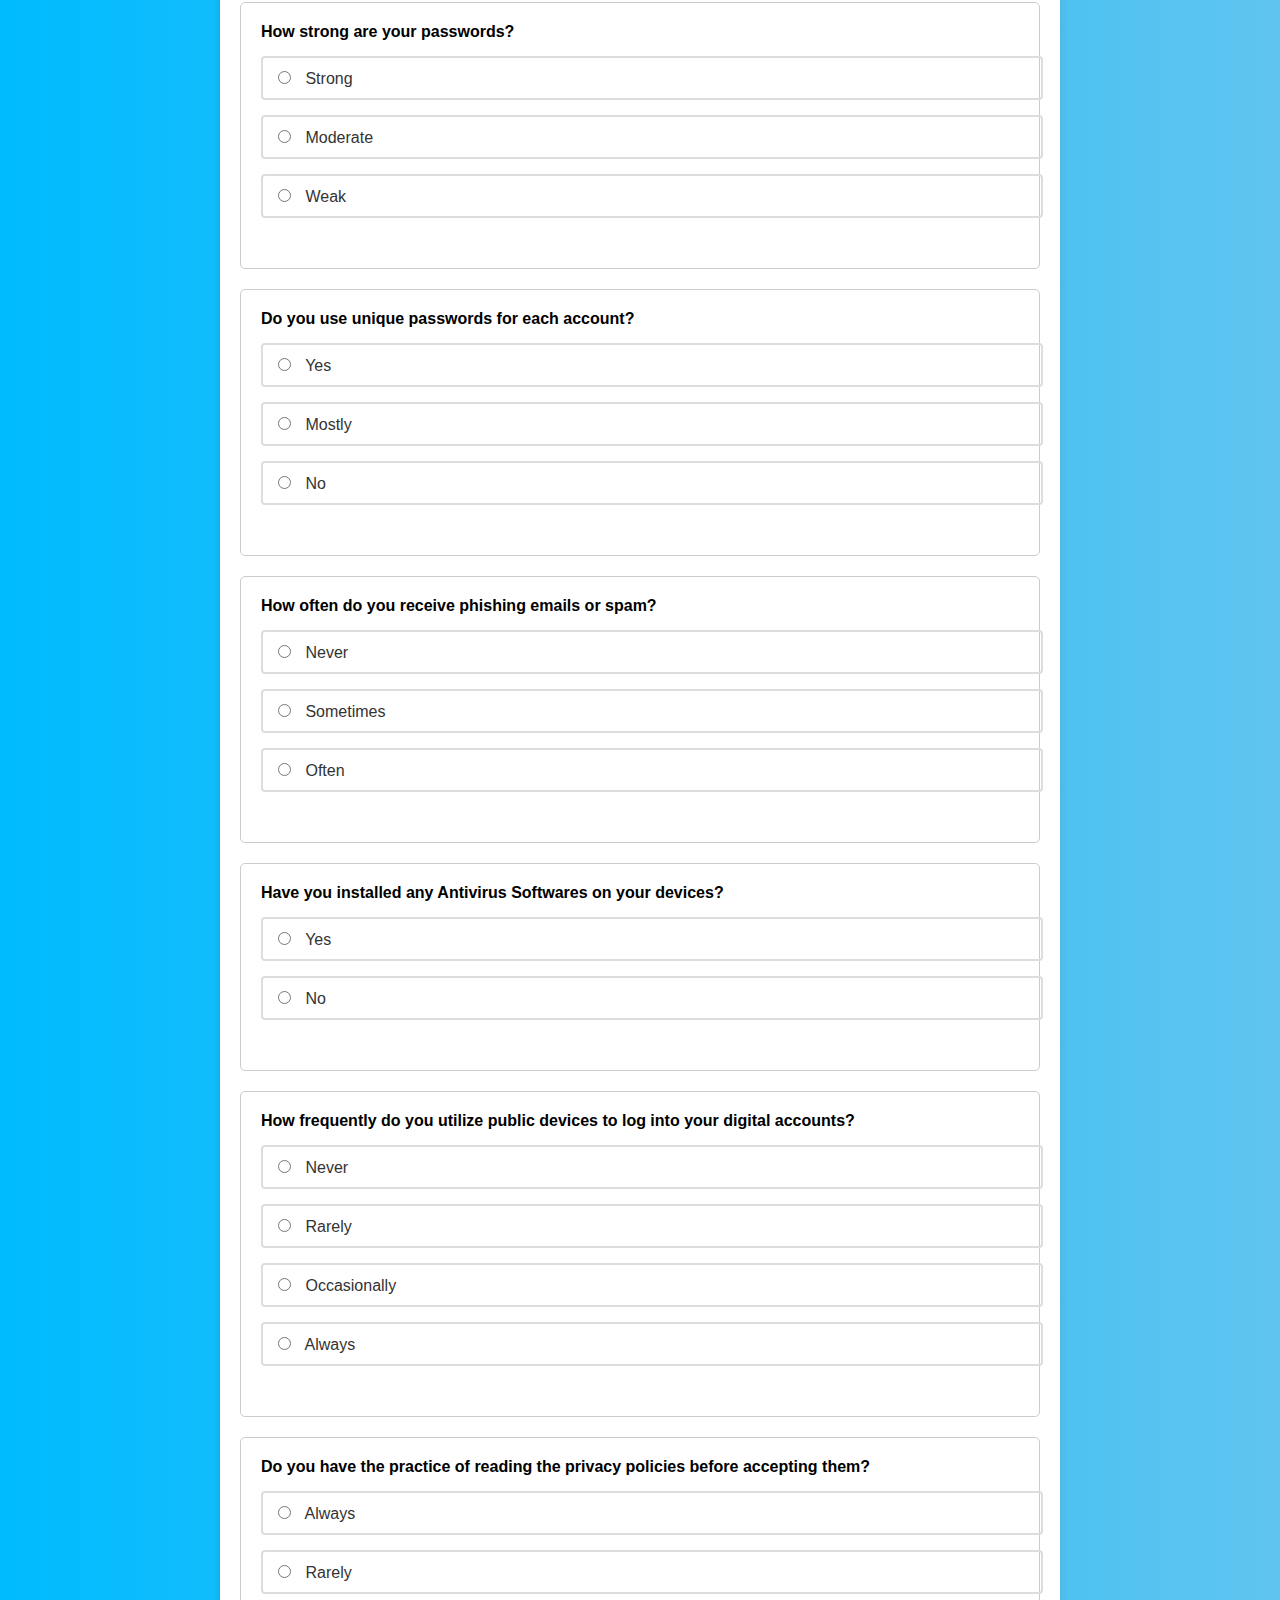
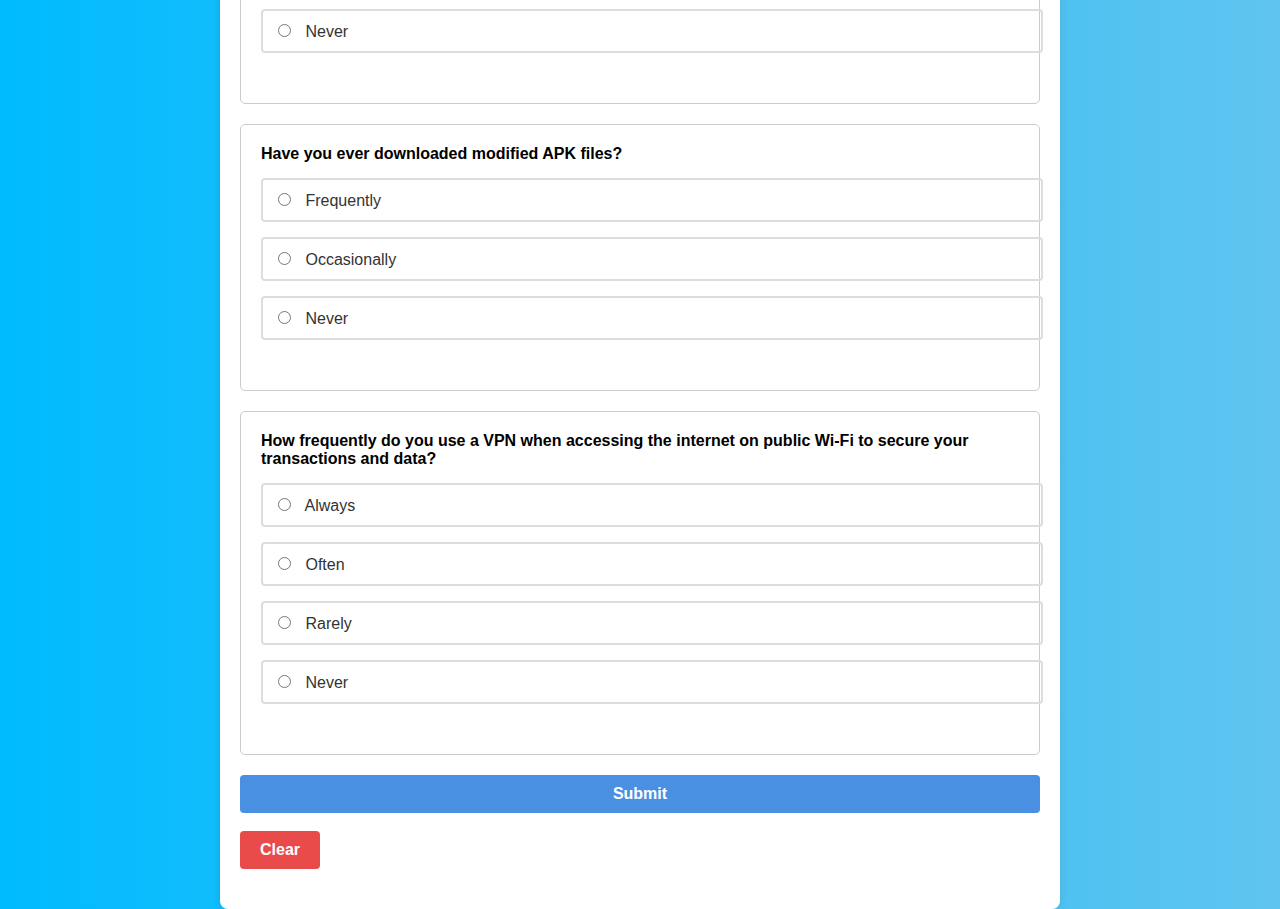
==== commit bbe38c1b: "Added container for eavh questions" ====
--- a/index.html
+++ b/index.html
@@ -28,11 +28,18 @@
         box-shadow: 0 0 10px rgba(0, 0, 0, 0.1);
         border-radius: 8px;
     }
+    .question-container {
+       border:1px solid #ccc;
+       padding:20px;
+       margin-bottom: 20px;
+       border-radius: 5px;
+       background-color: #fff;
+    }
     .field {
         margin-bottom: 20px;
     }
     .label {
-        font-weight: 600; font-size: 9px;
+        font-weight: 600;
         margin-bottom: 10px;
         display: block;
     }
@@ -77,478 +84,518 @@
         border-color: rgb(127, 127, 255);
     }
 </style>
+
  </head>
  <body >
-  <section class="hero is-primary is-bold">
-    <div class="hero-body">
-        <div class="container" style="display: flex; align-items: center; justify-content: space-between;">
-            <img src="https://d1yjjnpx0p53s8.cloudfront.net/styles/logo-thumbnail/s3/122014/young-indians-logo_0.png?itok=SJHpWdeD" alt="Left Logo" style="width: 150px; height: auto;">
-            <h2 class="title" style="flex-grow: 1; text-align: center;">YI Digital Survey</h2>
-            <img src="https://upload.wikimedia.org/wikipedia/commons/thumb/e/eb/Official_logo_of_the_Confederation_of_Indian_Industry_%28CII%29.svg/2560px-Official_logo_of_the_Confederation_of_Indian_Industry_%28CII%29.svg.png" alt="Right Logo" style="width: 150px; height: auto;">
+ <section class="hero is-primary is-bold">
+        <div class="hero-body">
+            <div class="container" style="display: flex; align-items: center; justify-content: space-between;">
+                <img src="https://d1yjjnpx0p53s8.cloudfront.net/styles/logo-thumbnail/s3/122014/young-indians-logo_0.png?itok=SJHpWdeD" alt="Left Logo" style="width: 150px; height: auto;">
+                <h2 class="title" style="flex-grow: 1; text-align: center;">YI Digital Survey</h2>
+                <img src="https://upload.wikimedia.org/wikipedia/commons/thumb/e/eb/Official_logo_of_the_Confederation_of_Indian_Industry_%28CII%29.svg/2560px-Official_logo_of_the_Confederation_of_Indian_Industry_%28CII%29.svg.png" alt="Right Logo" style="width: 150px; height: auto;">
+            </div>
         </div>
-    </div>
-</section>
-  <form id="form" class="container m-4 pl-4" method="POST">
-   <div class="field" style="font-weight: 600; font-size: 9px;">
-    <label class="label">Your Name</label>
-    <div class="control">
-     <input
-      class="input"
-      type="text"
-      placeholder="Enter your name"
-      name="Name"
-     />
-    </div>
-   </div>
-
-
-   <div class="field">
-    <label class="label" style="font-weight: 600; font-size: 9px;">
-      Email</label>
-    <div class="control">
-     <input
-      class="input"
-      type="email"
-      placeholder="Enter your mail-id"
-      name="Email"
-     />
-    </div>
-   </div>
-
-   <div class="field">
-    <label class="label" style="font-weight: 600; font-size: 9px;">
-      Profession</label>
-    <div class="control">
-     <input
-      class="input"
-      type="text"
-      placeholder="Enter your Profession"
-      name="Profession"
-     />
-    </div>
-   </div>
-
-   <div class="field" class="sam">
-    <label class="label" style="font-weight: 600; font-size: 9px;">
-      Date of Birth</label>
-    <div class="control">
-     <input
-      class="input"
-      type="date"
-      placeholder="Your Date of Birth"
-      name="DOB"
-     />
-    </div>
-   </div>
-
-   <div class="field">
-    <label class="label" style="font-weight: 600; font-size: 9px;">
-       Education Level </label>
-    <div class="control">
-     <label class="radio">
-      <input type="radio" name="Education" value="Sometimes" /> 10th grade
-     </label>
-     <label class="radio">
-      <input type="radio" name="Education" value="Sometimes" /> High school
-     </label>
-     <label class="radio">
-      <input type="radio" name="Education" value="Never" /> Bachelor’s degree
-     </label>
-     <label class="radio">
-      <input type="radio" name="Education" value="Never" /> Master’s degree
-     </label>
-    </div>
-   </div>
-
-   <div class="field">
-    <label class="label" style="font-weight: 600; font-size: 9px;">
-       Do you use multi-factor authentication for online banking? </label>
-    <div class="control">
-     <label class="radio">
-      <input type="radio" name="multi_factor_authentication_for_online_banking" value="Sometimes" /> Always
-     </label>
-     <label class="radio">
-      <input type="radio" name="multi_factor_authentication_for_online_banking" value="Sometimes" /> Sometimes
-     </label>
-     <label class="radio">
-      <input type="radio" name="multi_factor_authentication_for_online_banking" value="Never" /> Never
-     </label>
-    </div>
-   </div>
-
-   <div class="field">
-    <label class="label" style="font-weight: 600; font-size: 9px;"> 
-      How frequently do you change your online banking passwords? </label>
-    <div class="control">
-     <label class="radio">
-      <input type="radio" name="do_you_change_your_online_banking_passwords" value="Every 3-6 months" /> Every 3-6 months
-     </label>
-     <label class="radio">
-      <input type="radio" name="do_you_change_your_online_banking_passwords" value="Annually" /> Annually
-     </label>
-     <label class="radio">
-      <input type="radio" name="do_you_change_your_online_banking_passwords" value="Rarely/Neve" /> Rarely/Neve
-     </label>
-    </div>
-   </div>
-
-   <div class="field">
-    <label class="label" style="font-weight: 600; font-size: 9px;"> 
-      Do you use a secure payment method (e.g., PayPal, credit cards) for online shopping?
-    </label>
-    <div class="control">
-     <label class="radio">
-      <input type="radio" name="Do_you_use_a_secure_payment_method" value="Sometimes" /> Always
-     </label>
-     <label class="radio">
-      <input type="radio" name="Do_you_use_a_secure_payment_method" value="Sometimes" /> Sometimes
-     </label>
-     <label class="radio">
-      <input type="radio" name="Do_you_use_a_secure_payment_method" value="Never" /> Never
-     </label>
-    </div>
-   </div>
-
-   <div class="field">
-    <label class="label" style="font-weight: 600; font-size: 9px;">
-       How often do you monitor your bank statements and credit card transactions? 
-    </label>
-    <div class="control">
-     <label class="radio">
-      <input type="radio" name="do_you_monitor_your_bank_statements_and_credit_card_transactions" value="Daily" /> Daily
-     </label>
-     <label class="radio">
-      <input type="radio" name="do_you_monitor_your_bank_statements_and_credit_card_transactions" value="Weekly" /> Weekly
-     </label>
-     <label class="radio">
-      <input type="radio" name="do_you_monitor_your_bank_statements_and_credit_card_transactions" value="Monthly" /> Monthly
-     </label>
-     <label class="radio">
-      <input type="radio" name="do_you_monitor_your_bank_statements_and_credit_card_transactions" value="Rarely" /> Rarely/Never
-     </label>
-    </div>
-   </div>
-
-
-   <div class="field">
-    <label class="label" style="font-weight: 600; font-size: 9px;">
-       How often do you make decisions influenced by online recommendations?
-    </label>
-    <div class="control">
-     <label class="radio">
-      <input type="radio" name="do_you_make_decisions_influenced_by_online_recommendations" value="Daily" /> Very frequently
-     </label>
-     <label class="radio">
-      <input type="radio" name="do_you_make_decisions_influenced_by_online_recommendations" value="Weekly" /> Always
-     </label>
-     <label class="radio">
-      <input type="radio" name="do_you_make_decisions_influenced_by_online_recommendations" value="Monthly" /> Occasionally
-     </label>
-     <label class="radio">
-      <input type="radio" name="do_you_make_decisions_influenced_by_online_recommendations" value="Rarely" /> Never
-     </label>
-    </div>
-   </div>
-
-   <div class="field">
-    <label class="label" style="font-weight: 600; font-size: 9px;">
-      	If an unexpected financial issue arises, are you aware of the steps to take to address it ?
-    </label>
-    <div class="control">
-     <label class="radio">
-      <input type="radio" name="If_an_unexpected_financial_issue_arises_are_you_aware_of_the_steps" value="Daily" /> Very aware
-     </label>
-     <label class="radio">
-      <input type="radio" name="If_an_unexpected_financial_issue_arises_are_you_aware_of_the_steps" value="Weekly" /> Moderately aware
-     </label>
-     <label class="radio">
-      <input type="radio" name="If_an_unexpected_financial_issue_arises_are_you_aware_of_the_steps" value="Monthly" /> Slightly aware
-     </label>
-     <label class="radio">
-      <input type="radio" name="If_an_unexpected_financial_issue_arises_are_you_aware_of_the_steps" value="Rarely" /> Not aware
-     </label>
-    </div>
-   </div>
-
-   <div class="field">
-    <label class="label" style="font-weight: 600; font-size: 9px;">	
-      How frequently do you disclose personal information on digital platforms, such as social media or websites? 
-    </label>
-    <div class="control">
-     <label class="radio">
-      <input type="radio" name="do_you_disclose_personal_information_on_digital_platforms" value="Daily" />	Never, 
-     </label>
-     <label class="radio">
-      <input type="radio" name="do_you_disclose_personal_information_on_digital_platforms" value="Weekly" />	Occasionally
-     </label>
-     <label class="radio">
-      <input type="radio" name="do_you_disclose_personal_information_on_digital_platforms" value="Monthly" />	Frequently
-     </label>
-     
-    </div>
-   </div>
-
-   <div class="field">
-    <label class="label" style="font-weight: 600; font-size: 9px;">	
-      Do you employ pseudonyms or anonymized details when sharing personal information online? 
-    </label>
-    <div class="control">
-     <label class="radio">
-      <input type="radio" name="Do_you_employ_pseudonyms_or_anonymized_details" value="Daily" />		Always  
-     </label>
-     <label class="radio">
-      <input type="radio" name="Do_you_employ_pseudonyms_or_anonymized_details" value="Weekly" />	Occasionally
-     </label>
-     <label class="radio">
-      <input type="radio" name="Do_you_employ_pseudonyms_or_anonymized_details" value="Monthly" />	Never
-     </label>
-     
-    </div>
-   </div>
-
-
-   <div class="field">
-    <label class="label" style="font-weight: 600; font-size: 9px;">	
-      Do you utilize cloud services for storing sensitive personal data? 
-    </label>
-    <div class="control">
-     <label class="radio">
-      <input type="radio" name="Do_you_utilize_cloud_services_for_storing_sensitive_personal_data" value="Daily" /> Yes  
-     </label>
-     <label class="radio">
-      <input type="radio" name="Do_you_utilize_cloud_services_for_storing_sensitive_personal_data" value="Weekly" />	No
-     </label>
-     <label class="radio">
-      <input type="radio" name="Do_you_utilize_cloud_services_for_storing_sensitive_personal_data" value="Monthly" />	Unsure
-     </label>
-     
-    </div>
-   </div>
-
-   <div class="field">
-    <label class="label" style="font-weight: 600 ;">	
-      Do you consistently perform backups of your personal data?
-    </label>
-    <div class="control">
-     <label class="radio">
-      <input type="radio" name="Do_you_consistently_perform_backups_of_your_personal_data" value="Daily" /> Yes  
-     </label>
-     <label class="radio">
-      <input type="radio" name="Do_you_consistently_perform_backups_of_your_personal_data" value="Weekly" />	No
-     </label>
-     <label class="radio">
-      <input type="radio" name="Do_you_consistently_perform_backups_of_your_personal_data" value="Monthly" />	Unsure
-     </label>
-     
-    </div>
-   </div>
-
-   <div class="field">
-    <label class="label" style="font-weight: 600; font-size: 9px;">	
-       Do you review your social media privacy settings regularly?
-    </label>
-    <div class="control">
-     <label class="radio">
-      <input type="radio" name="Do_you_review_your_social_media_privacy_settings_regularly" value="Daily" /> Yes  
-     </label>
-     <label class="radio">
-      <input type="radio" name="Do_you_review_your_social_media_privacy_settings_regularly" value="Weekly" />	No
-     </label>
-     <label class="radio">
-      <input type="radio" name="Do_you_review_your_social_media_privacy_settings_regularly" value="Monthly" />	Unsure
-     </label>
-     
-    </div>
-   </div>
-
-   <div class="field">
-    <label class="label" style="font-weight: 600; font-size: 9px;">
-      	Do you accept friend/follower requests from unknown people? 
-    </label>
-    <div class="control">
-     <label class="radio">
-      <input type="radio" name="Do_you_accept_friend/follower_requests_from_unknown_people" value="Daily" /> Never  
-     </label>
-     <label class="radio">
-      <input type="radio" name="Do_you_accept_friend/follower_requests_from_unknown_people" value="Weekly" />	Sometimes
-     </label>
-     <label class="radio">
-      <input type="radio" name="Do_you_accept_friend/follower_requests_from_unknown_people" value="Monthly" /> Often
-     </label>
-     
-    </div>
-   </div>
-
-   <div class="field">
-    <label class="label" style="font-weight: 600; font-size: 9px;">	
-      How strong are your passwords? 
-    </label>
-    <div class="control">
-     <label class="radio">
-      <input type="radio" name="How_strong_are_your_passwords" value="Daily" /> Strong  
-     </label>
-     <label class="radio">
-      <input type="radio" name="How_strong_are_your_passwords" value="Weekly" />	Moderate
-     </label>
-     <label class="radio">
-      <input type="radio" name="How_strong_are_your_passwords" value="Monthly" /> Weak
-     </label>
-     
-    </div>
-   </div>
-   <div class="field">
-    <label class="label" style="font-weight: 600; font-size: 9px;">	
-       Do you use unique passwords for each account? 
-    </label>
-    <div class="control">
-     <label class="radio">
-      <input type="radio" name="Do_you_use_unique_passwords_for_each_account" value="Daily" /> Yes  
-     </label>
-     <label class="radio">
-      <input type="radio" name="Do_you_use_unique_passwords_for_each_account" value="Weekly" />	Mostly
-     </label>
-     <label class="radio">
-      <input type="radio" name="Do_you_use_unique_passwords_for_each_account" value="Monthly" /> No
-     </label>
-     
-    </div>
-   </div>
-   <div class="field">
-    <label class="label" style="font-weight: 600; font-size: 9px;">	
-      How often do you receive phishing emails or spam?  
-    </label>
-    <div class="control">
-     <label class="radio">
-      <input type="radio" name="How_often_do_you_receive_phishing_emails_or_spam" value="Daily" /> Never  
-     </label>
-     <label class="radio">
-      <input type="radio" name="How_often_do_you_receive_phishing_emails_or_spam" value="Weekly" />	Sometimes
-     </label>
-     <label class="radio">
-      <input type="radio" name="How_often_do_you_receive_phishing_emails_or_spam" value="Monthly" /> Often
-     </label>
-     
-    </div>
-   </div>
-
-   <div class="field">
-    <label class="label" style="font-weight: 600; font-size: 9px;">
-      	Have you installed any Antivirus Softwares on your devices?   
-    </label>
-    <div class="control">
-     <label class="radio">
-      <input type="radio" name="Have_you_installed_any_Antivirus_Softwares_on_your_devices" value="Daily" /> Yes  
-     </label>
-     <label class="radio">
-      <input type="radio" name="Have_you_installed_any_Antivirus_Softwares_on_your_devices" value="Weekly" />	No
-     </label>
-    
-     
-    </div>
-   </div>
-
-
-
-   <div class="field">
-    <label class="label" style="font-weight: 600; font-size: 9px;">
-      	How frequently do you utilize public devices to log into your digital accounts?   
-    </label>
-    <div class="control">
-     <label class="radio">
-      <input type="radio" name="How_frequently_do_you_utilize_public_devices_to_log_into_your_digital_accounts" value="Daily" /> Never  
-     </label>
-     <label class="radio">
-      <input type="radio" name="How_frequently_do_you_utilize_public_devices_to_log_into_your_digital_accounts" value="Weekly" />	Rarely
-     </label>
-     <label class="radio">
-      <input type="radio" name="How_frequently_do_you_utilize_public_devices_to_log_into_your_digital_accounts" value="Occasionally" />	Occasionally
-     </label>
-     <label class="radio">
-      <input type="radio" name="How_frequently_do_you_utilize_public_devices_to_log_into_your_digital_accounts" value="Always" />	Always
-     </label>
-    
-     
-    </div>
-   </div>
-
-
-
-
-  
+    </section>
+    <form id="form" class="container m-4 pl-4" method="POST">
+      <div class="question-container">
+          <div class="field">
+              <label class="label">Your Name</label>
+              <div class="control">
+                  <input class="input" type="text" placeholder="Enter your name" name="Name" />
+              </div>
+          </div>
+      </div>
+    
+    
+      <div class="question-container">
+          <div class="field">
+              <label class="label">Email</label>
+              <div class="control">
+                  <input class="input" type="email" placeholder="Enter your mail-id" name="Email" />
+              </div>
+          </div>
+      </div>
+    
+    
+      <div class="question-container">
+          <div class="field">
+              <label class="label">Profession</label>
+              <div class="control">
+                  <input class="input" type="text" placeholder="Enter your Profession" name="Profession" />
+              </div>
+          </div>
+      </div>
+    
+    
+      <div class="question-container">
+          <div class="field">
+              <label class="label">Date of Birth</label>
+              <div class="control">
+                  <input class="input" type="date" placeholder="Your Date of Birth" name="DOB" />
+              </div>
+          </div>
+      </div>
+    
+    
+      <div class="question-container">
+          <div class="field">
+              <label class="label">Education Level</label>
+              <div class="control">
+                  <label class="radio">
+                      <input type="radio" name="Education" value="10th grade" /> 10th grade
+                  </label>
+                  <label class="radio">
+                      <input type="radio" name="Education" value="High school" /> High school
+                  </label>
+                  <label class="radio">
+                      <input type="radio" name="Education" value="Bachelor’s degree" /> Bachelor’s degree
+                  </label>
+                  <label class="radio">
+                      <input type="radio" name="Education" value="Master’s degree" /> Master’s degree
+                  </label>
+              </div>
+          </div>
+      </div>
+    
+    
+    
+    
+    
+    
+    <div class="question-container">
+      <div class="field">
+          <label class="label">Do you use multi-factor authentication for online banking?</label>
+          <div class="control">
+              <label class="radio">
+                  <input type="radio" name="multi_factor_authentication_for_online_banking" value="Always" /> Always
+              </label>
+              <label class="radio">
+                  <input type="radio" name="multi_factor_authentication_for_online_banking" value="Sometimes" /> Sometimes
+              </label>
+              <label class="radio">
+                  <input type="radio" name="multi_factor_authentication_for_online_banking" value="Never" /> Never
+              </label>
+          </div>
+      </div>
+    </div>
+    
+    
+    <div class="question-container">
+      <div class="field">
+          <label class="label">How frequently do you change your online banking passwords?</label>
+          <div class="control">
+              <label class="radio">
+                  <input type="radio" name="do_you_change_your_online_banking_passwords" value="Every 3-6 months" /> Every 3-6 months
+              </label>
+              <label class="radio">
+                  <input type="radio" name="do_you_change_your_online_banking_passwords" value="Annually" /> Annually
+              </label>
+              <label class="radio">
+                  <input type="radio" name="do_you_change_your_online_banking_passwords" value="Rarely/Never" /> Rarely/Never
+              </label>
+          </div>
+      </div>
+    </div>
+    
+    
+    <div class="question-container">
+      <div class="field">
+          <label class="label">Do you use a secure payment method (e.g., PayPal, credit cards) for online shopping?</label>
+          <div class="control">
+              <label class="radio">
+                  <input type="radio" name="Do_you_use_a_secure_payment_method" value="Always" /> Always
+              </label>
+              <label class="radio">
+                  <input type="radio" name="Do_you_use_a_secure_payment_method" value="Sometimes" /> Sometimes
+              </label>
+              <label class="radio">
+                  <input type="radio" name="Do_you_use_a_secure_payment_method" value="Never" /> Never
+              </label>
+          </div>
+      </div>
+    </div>
+    
+    
+     <div class="question-container">
+    <div class="field">
+      <label class="label">How often do you monitor your bank statements and credit card transactions?</label>
+      <div class="control">
+          <label class="radio">
+              <input type="radio" name="do_you_monitor_your_bank_statements_and_credit_card_transactions" value="Daily" /> Daily
+          </label>
+          <label class="radio">
+              <input type="radio" name="do_you_monitor_your_bank_statements_and_credit_card_transactions" value="Weekly" /> Weekly
+          </label>
+          <label class="radio">
+              <input type="radio" name="do_you_monitor_your_bank_statements_and_credit_card_transactions" value="Monthly" /> Monthly
+          </label>
+          <label class="radio">
+              <input type="radio" name="do_you_monitor_your_bank_statements_and_credit_card_transactions" value="Rarely/Never" /> Rarely/Never
+          </label>
+      </div>
+    </div>
+    </div>
+    
+    <div class="question-container">
+        <div class="field">
+          <label class="label">
+            How often do you make decisions influenced by online recommendations?
+          </label>
+          <div class="control">
+            <label class="radio">
+              <input type="radio" name="do_you_make_decisions_influenced_by_online_recommendations" value="Daily" /> Very
+              frequently
+            </label>
+            <label class="radio">
+              <input type="radio" name="do_you_make_decisions_influenced_by_online_recommendations" value="Weekly" /> Always
+            </label>
+            <label class="radio">
+              <input type="radio" name="do_you_make_decisions_influenced_by_online_recommendations" value="Monthly" />
+              Occasionally
+            </label>
+            <label class="radio">
+              <input type="radio" name="do_you_make_decisions_influenced_by_online_recommendations" value="Rarely" /> Never
+            </label>
+          </div>
+        </div>
+      </div>
+    
+    <div class="question-container">
+    <div class="field">
+        <label class="label" >
+            If an unexpected financial issue arises, are you aware of the steps to take to address it ?
+        </label>
+        <div class="control">
+         <label class="radio">
+          <input type="radio" name="If_an_unexpected_financial_issue_arises_are_you_aware_of_the_steps" value="Daily" /> Very aware
+         </label>
+         <label class="radio">
+          <input type="radio" name="If_an_unexpected_financial_issue_arises_are_you_aware_of_the_steps" value="Weekly" /> Moderately aware
+         </label>
+         <label class="radio">
+          <input type="radio" name="If_an_unexpected_financial_issue_arises_are_you_aware_of_the_steps" value="Monthly" /> Slightly aware
+         </label>
+         <label class="radio">
+          <input type="radio" name="If_an_unexpected_financial_issue_arises_are_you_aware_of_the_steps" value="Rarely" /> Not aware
+         </label>
+        </div>
+       </div>
+    </div>
+    
+    <div class="question-container">
+        <div class="field">
+            <label class="label">
+                How frequently do you disclose personal information on digital platforms, such as social media or websites?
+            </label>
+            <div class="control">
+                <label class="radio">
+                    <input type="radio" name="do_you_disclose_personal_information_on_digital_platforms" value="Daily" />
+                    Never
+                </label>
+                <label class="radio">
+                    <input type="radio" name="do_you_disclose_personal_information_on_digital_platforms" value="Weekly" />
+                    Occasionally
+                </label>
+                <label class="radio">
+                    <input type="radio" name="do_you_disclose_personal_information_on_digital_platforms" value="Monthly" />
+                    Frequently
+                </label>
+    
+            </div>
+        </div>
+    </div>
+    
+    
+    
+    
+    
+    
+    
+    
+    
+    <div class="question-container">
+        <div class="field">
+            <label class="label"  >	
+              Do you employ pseudonyms or anonymized details when sharing personal information online? 
+            </label>
+            <div class="control">
+             <label class="radio">
+              <input type="radio" name="Do_you_employ_pseudonyms_or_anonymized_details" value="Daily" />		Always  
+             </label>
+             <label class="radio">
+              <input type="radio" name="Do_you_employ_pseudonyms_or_anonymized_details" value="Weekly" />	Occasionally
+             </label>
+             <label class="radio">
+              <input type="radio" name="Do_you_employ_pseudonyms_or_anonymized_details" value="Monthly" />	Never
+             </label>
+             
+            </div>
+           </div>
+          </div>
+        
+        
+            <div class="question-container">
+        <div class="field">
+            <label class="label"  >	
+              Do you utilize cloud services for storing sensitive personal data? 
+            </label>
+            <div class="control">
+             <label class="radio">
+              <input type="radio" name="Do_you_utilize_cloud_services_for_storing_sensitive_personal_data" value="Daily" /> Yes  
+             </label>
+             <label class="radio">
+              <input type="radio" name="Do_you_utilize_cloud_services_for_storing_sensitive_personal_data" value="Weekly" />	No
+             </label>
+             <label class="radio">
+              <input type="radio" name="Do_you_utilize_cloud_services_for_storing_sensitive_personal_data" value="Monthly" />	Unsure
+             </label>
+             
+            </div>
+           </div>
+          </div>
+        
+            <div class="question-container">
+              <div class="field">
+                <label class="label" style="font-weight: 600 ;">
+                  Do you consistently perform backups of your personal data?
+                </label>
+                <div class="control">
+                  <label class="radio">
+                    <input type="radio" name="Do_you_consistently_perform_backups_of_your_personal_data" value="Daily" /> Yes
+                  </label>
+                  <label class="radio">
+                    <input type="radio" name="Do_you_consistently_perform_backups_of_your_personal_data" value="Weekly" /> No
+                  </label>
+                  <label class="radio">
+                    <input type="radio" name="Do_you_consistently_perform_backups_of_your_personal_data" value="Monthly" /> Unsure
+                  </label>
+            
+                </div>
+              </div>
+            </div>
+        
+            <div class="question-container">
+              <div class="field">
+                <label class="label">
+                  Do you review your social media privacy settings regularly?
+                </label>
+                <div class="control">
+                  <label class="radio">
+                    <input type="radio" name="Do_you_review_your_social_media_privacy_settings_regularly" value="Daily" /> Yes
+                  </label>
+                  <label class="radio">
+                    <input type="radio" name="Do_you_review_your_social_media_privacy_settings_regularly" value="Weekly" /> No
+                  </label>
+                  <label class="radio">
+                    <input type="radio" name="Do_you_review_your_social_media_privacy_settings_regularly" value="Monthly" /> Unsure
+                  </label>
+            
+                </div>
+              </div>
+            </div>
+        
+            <div class="question-container">
+              <div class="field">
+                <label class="label">
+                  Do you accept friend/follower requests from unknown people?
+                </label>
+                <div class="control">
+                  <label class="radio">
+                    <input type="radio" name="Do_you_accept_friend/follower_requests_from_unknown_people" value="Daily" /> Never
+                  </label>
+                  <label class="radio">
+                    <input type="radio" name="Do_you_accept_friend/follower_requests_from_unknown_people" value="Weekly" />
+                    Sometimes
+                  </label>
+                  <label class="radio">
+                    <input type="radio" name="Do_you_accept_friend/follower_requests_from_unknown_people" value="Monthly" /> Often
+                  </label>
+            
+                </div>
+              </div>
+            </div>
+        
+            <div class="question-container">
+              <div class="field">
+                <label class="label">
+                  How strong are your passwords?
+                </label>
+                <div class="control">
+                  <label class="radio">
+                    <input type="radio" name="How_strong_are_your_passwords" value="Daily" /> Strong
+                  </label>
+                  <label class="radio">
+                    <input type="radio" name="How_strong_are_your_passwords" value="Weekly" /> Moderate
+                  </label>
+                  <label class="radio">
+                    <input type="radio" name="How_strong_are_your_passwords" value="Monthly" /> Weak
+                  </label>
+            
+                </div>
+              </div>
+            </div>
+        
+        
+        <div class="question-container">
+          <div class="field">
+            <label class="label">
+              Do you use unique passwords for each account?
+            </label>
+            <div class="control">
+              <label class="radio">
+                <input type="radio" name="Do_you_use_unique_passwords_for_each_account" value="Daily" /> Yes
+              </label>
+              <label class="radio">
+                <input type="radio" name="Do_you_use_unique_passwords_for_each_account" value="Weekly" /> Mostly
+              </label>
+              <label class="radio">
+                <input type="radio" name="Do_you_use_unique_passwords_for_each_account" value="Monthly" /> No
+              </label>
+            </div>
+          </div>
+        </div>
+        
+        
+            <div class="question-container">
+              <div class="field">
+                <label class="label">
+                  How often do you receive phishing emails or spam?
+                </label>
+                <div class="control">
+                  <label class="radio">
+                    <input type="radio" name="How_often_do_you_receive_phishing_emails_or_spam" value="Daily" /> Never
+                  </label>
+                  <label class="radio">
+                    <input type="radio" name="How_often_do_you_receive_phishing_emails_or_spam" value="Weekly" /> Sometimes
+                  </label>
+                  <label class="radio">
+                    <input type="radio" name="How_often_do_you_receive_phishing_emails_or_spam" value="Monthly" /> Often
+                  </label>
+                </div>
+              </div>
+            </div>
+        
+            <div class="question-container">
+        <div class="field">
+            <label class="label"  >
+                  Have you installed any Antivirus Softwares on your devices?   
+            </label>
+            <div class="control">
+             <label class="radio">
+              <input type="radio" name="Have_you_installed_any_Antivirus_Softwares_on_your_devices" value="Daily" /> Yes  
+             </label>
+             <label class="radio">
+              <input type="radio" name="Have_you_installed_any_Antivirus_Softwares_on_your_devices" value="Weekly" />	No
+             </label>
+            
+            </div>
+            </div>
+           </div>
+        
+        
+        
+            <div class="question-container">
+        <div class="field">
+            <label class="label"  >
+                  How frequently do you utilize public devices to log into your digital accounts?   
+            </label>
+            <div class="control">
+             <label class="radio">
+              <input type="radio" name="How_frequently_do_you_utilize_public_devices_to_log_into_your_digital_accounts" value="Daily" /> Never  
+             </label>
+             <label class="radio">
+              <input type="radio" name="How_frequently_do_you_utilize_public_devices_to_log_into_your_digital_accounts" value="Weekly" />	Rarely
+             </label>
+             <label class="radio">
+              <input type="radio" name="How_frequently_do_you_utilize_public_devices_to_log_into_your_digital_accounts" value="Occasionally" />	Occasionally
+             </label>
+             <label class="radio">
+              <input type="radio" name="How_frequently_do_you_utilize_public_devices_to_log_into_your_digital_accounts" value="Always" />	Always
+             </label>
+            
+             
+            </div></div>
+           </div>
+        
+        
+        
+        
+          
+        
+           
+        
+            <div class="question-container">
+        <div class="field">
+            <label class="label"  >	
+              Do you have the practice of reading the privacy policies before accepting them?
+            </label>
+            <div class="control">
+             <label class="radio">
+              <input type="radio" name="Do_you_have_the_practice_of_reading_the_privacy_policies_before_accepting_them " value="Always" /> Always  
+             </label>
+             <label class="radio">
+              <input type="radio" name="Do_you_have_the_practice_of_reading_the_privacy_policies_before_accepting_them" value="Rarely" /> Rarely  
+             </label>
+             <label class="radio">
+              <input type="radio" name="Do_you_have_the_practice_of_reading_the_privacy_policies_before_accepting_them" value="Never" />	Never
+             </label>
+             
+            </div>
+          </div>
+           </div>
+        
+            <div class="question-container">
+        <div class="field">
+            <label class="label"  >
+                  Have you ever downloaded modified APK files?
+            </label>
+            <div class="control">
+             <label class="radio">
+              <input type="radio" name="Have_you_ever_downloaded_modified_APK_files " value="Frequently" /> Frequently  
+             </label>
+             <label class="radio">
+              <input type="radio" name="Have_you_ever_downloaded_modified_APK_files" value="Occasionally" /> Occasionally  
+             </label>
+             <label class="radio">
+              <input type="radio" name="Have_you_ever_downloaded_modified_APK_files" value="Never" />	Never
+             </label>
+             
+            </div>
+          </div>
+           </div>
+          
+            <div class="question-container">
+        <div class="field">
+            <label class="label"  >	
+              How frequently do you use a VPN when accessing the internet on public Wi-Fi to secure your transactions and data?
+            </label>
+            <div class="control">
+             <label class="radio">
+              <input type="radio" name="do_you_use_a_VPN_when_accessing_the_internet_on_public_Wi-Fi" value="Daily" /> Always  
+             </label>
+             <label class="radio">
+              <input type="radio" name="do_you_use_a_VPN_when_accessing_the_internet_on_public_Wi-Fi" value="Daily" /> Often  
+             </label>
+             <label class="radio">
+              <input type="radio" name="do_you_use_a_VPN_when_accessing_the_internet_on_public_Wi-Fi" value="Weekly" />	Rarely
+             </label>
+             <label class="radio">
+              <input type="radio" name="do_you_use_a_VPN_when_accessing_the_internet_on_public_Wi-Fi" value="Weekly" />	Never
+             </label>
+             
+            </div>
+          </div>
+           </div>
+    
+    
+    
+    
+    
+    
+    
+    
 
    
-
-   <div class="field">
-    <label class="label" style="font-weight: 600; font-size: 9px;">	
-      Do you have the practice of reading the privacy policies before accepting them?
-    </label>
-    <div class="control">
-     <label class="radio">
-      <input type="radio" name="Do_you_have_the_practice_of_reading_the_privacy_policies_before_accepting_them " value="Always" /> Always  
-     </label>
-     <label class="radio">
-      <input type="radio" name="Do_you_have_the_practice_of_reading_the_privacy_policies_before_accepting_them" value="Rarely" /> Rarely  
-     </label>
-     <label class="radio">
-      <input type="radio" name="Do_you_have_the_practice_of_reading_the_privacy_policies_before_accepting_them" value="Never" />	Never
-     </label>
-     
-    </div>
-   </div>
-
-   <div class="field">
-    <label class="label" style="font-weight: 600; font-size: 9px;">
-      	Have you ever downloaded modified APK files?
-    </label>
-    <div class="control">
-     <label class="radio">
-      <input type="radio" name="Have_you_ever_downloaded_modified_APK_files " value="Frequently" /> Frequently  
-     </label>
-     <label class="radio">
-      <input type="radio" name="Have_you_ever_downloaded_modified_APK_files" value="Occasionally" /> Occasionally  
-     </label>
-     <label class="radio">
-      <input type="radio" name="Have_you_ever_downloaded_modified_APK_files" value="Never" />	Never
-     </label>
-     
-    </div>
-   </div>
-  
-   <div class="field">
-    <label class="label" style="font-weight: 600; font-size: 9px;">	
-      How frequently do you use a VPN when accessing the internet on public Wi-Fi to secure your transactions and data?
-    </label>
-    <div class="control">
-     <label class="radio">
-      <input type="radio" name="do_you_use_a_VPN_when_accessing_the_internet_on_public_Wi-Fi" value="Daily" /> Always  
-     </label>
-     <label class="radio">
-      <input type="radio" name="do_you_use_a_VPN_when_accessing_the_internet_on_public_Wi-Fi" value="Daily" /> Often  
-     </label>
-     <label class="radio">
-      <input type="radio" name="do_you_use_a_VPN_when_accessing_the_internet_on_public_Wi-Fi" value="Weekly" />	Rarely
-     </label>
-     <label class="radio">
-      <input type="radio" name="do_you_use_a_VPN_when_accessing_the_internet_on_public_Wi-Fi" value="Weekly" />	Never
-     </label>
-     
-    </div>
-   </div>
-
-
-
-
-
-   <div class="field">
-    <label class="label" style="font-weight: 600; font-size: 9px;">Comments</label>
-    <div class="control">
-     <textarea
-      class="textarea"
-      placeholder="Your Comment on this Survey"
-      name="Comments"
-     ></textarea>
-    </div>
-   </div>
 
    <div class="field is-grouped">
     <div class="control">
@@ -564,7 +611,7 @@
      <button class="button is-danger">Clear</button>
     </div>
    </div>
-  </form>
+    </form>
 
 
 
@@ -582,65 +629,66 @@
    "
   ></div>
 
+  
   <script>
-   document.getElementById("form").addEventListener("submit", function (e) {
-    e.preventDefault(); // Prevent the default form submission
-    document.getElementById("message").textContent = "Submitting..";
-    document.getElementById("message").style.display = "block";
-    document.getElementById("submit-button").disabled = true;
-
-    // Collect the form data
-    var formData = new FormData(this);
-    var keyValuePairs = [];
-    for (var pair of formData.entries()) {
-     keyValuePairs.push(pair[0] + "=" + pair[1]);
-    }
-
-    var formDataString = keyValuePairs.join("&");
-
-    // Send a POST request to your Google Apps Script
-    fetch(
-     "https://script.google.com/macros/s/AKfycbym2jYol9HHsj7T51Eo6j1nlr1ZuEIwPpVZnDLAIxGFGRpR1lMG-qb8Eb7wEaF2RqxwZA/exec",
-     {
-      redirect: "follow",
-      method: "POST",
-      body: formDataString,
-      headers: {
-       "Content-Type": "text/plain;charset=utf-8",
-      },
+    document.getElementById("form").addEventListener("submit", function (e) {
+     e.preventDefault(); // Prevent the default form submission
+     document.getElementById("message").textContent = "Submitting..";
+     document.getElementById("message").style.display = "block";
+     document.getElementById("submit-button").disabled = true;
+ 
+     // Collect the form data
+     var formData = new FormData(this);
+     var keyValuePairs = [];
+     for (var pair of formData.entries()) {
+      keyValuePairs.push(pair[0] + "=" + pair[1]);
      }
-    )
-     .then(function (response) {
-      // Check if the request was successful
-      if (response) {
-       return response; // Assuming your script returns JSON response
-      } else {
-       throw new Error("Failed to submit the form.");
+ 
+     var formDataString = keyValuePairs.join("&");
+ 
+     // Send a POST request to your Google Apps Script
+     fetch(
+      "https://script.google.com/macros/s/AKfycbym2jYol9HHsj7T51Eo6j1nlr1ZuEIwPpVZnDLAIxGFGRpR1lMG-qb8Eb7wEaF2RqxwZA/exec",
+      {
+       redirect: "follow",
+       method: "POST",
+       body: formDataString,
+       headers: {
+        "Content-Type": "text/plain;charset=utf-8",
+       },
       }
-     })
-     .then(function (data) {
-      // Display a success message
-      document.getElementById("message").textContent =
-       "Data submitted successfully!";
-      document.getElementById("message").style.display = "block";
-      document.getElementById("message").style.backgroundColor = "green";
-      document.getElementById("message").style.color = "beige";
-      document.getElementById("submit-button").disabled = false;
-      document.getElementById("form").reset();
-
-      setTimeout(function () {
-       document.getElementById("message").textContent = "";
-       document.getElementById("message").style.display = "none";
-      }, 2600);
-     })
-     .catch(function (error) {
-      // Handle errors, you can display an error message here
-      console.error(error);
-      document.getElementById("message").textContent =
-       "An error occurred while submitting the form.";
-      document.getElementById("message").style.display = "block";
-     });
-   });
-  </script>
+     )
+      .then(function (response) {
+       // Check if the request was successful
+       if (response) {
+        return response; // Assuming your script returns JSON response
+       } else {
+        throw new Error("Failed to submit the form.");
+       }
+      })
+      .then(function (data) {
+       // Display a success message
+       document.getElementById("message").textContent =
+        "Data submitted successfully!";
+       document.getElementById("message").style.display = "block";
+       document.getElementById("message").style.backgroundColor = "green";
+       document.getElementById("message").style.color = "beige";
+       document.getElementById("submit-button").disabled = false;
+       document.getElementById("form").reset();
+ 
+       setTimeout(function () {
+        document.getElementById("message").textContent = "";
+        document.getElementById("message").style.display = "none";
+       }, 2600);
+      })
+      .catch(function (error) {
+       // Handle errors, you can display an error message here
+       console.error(error);
+       document.getElementById("message").textContent =
+        "An error occurred while submitting the form.";
+       document.getElementById("message").style.display = "block";
+      });
+    });
+   </script>
  </body>
 </html>
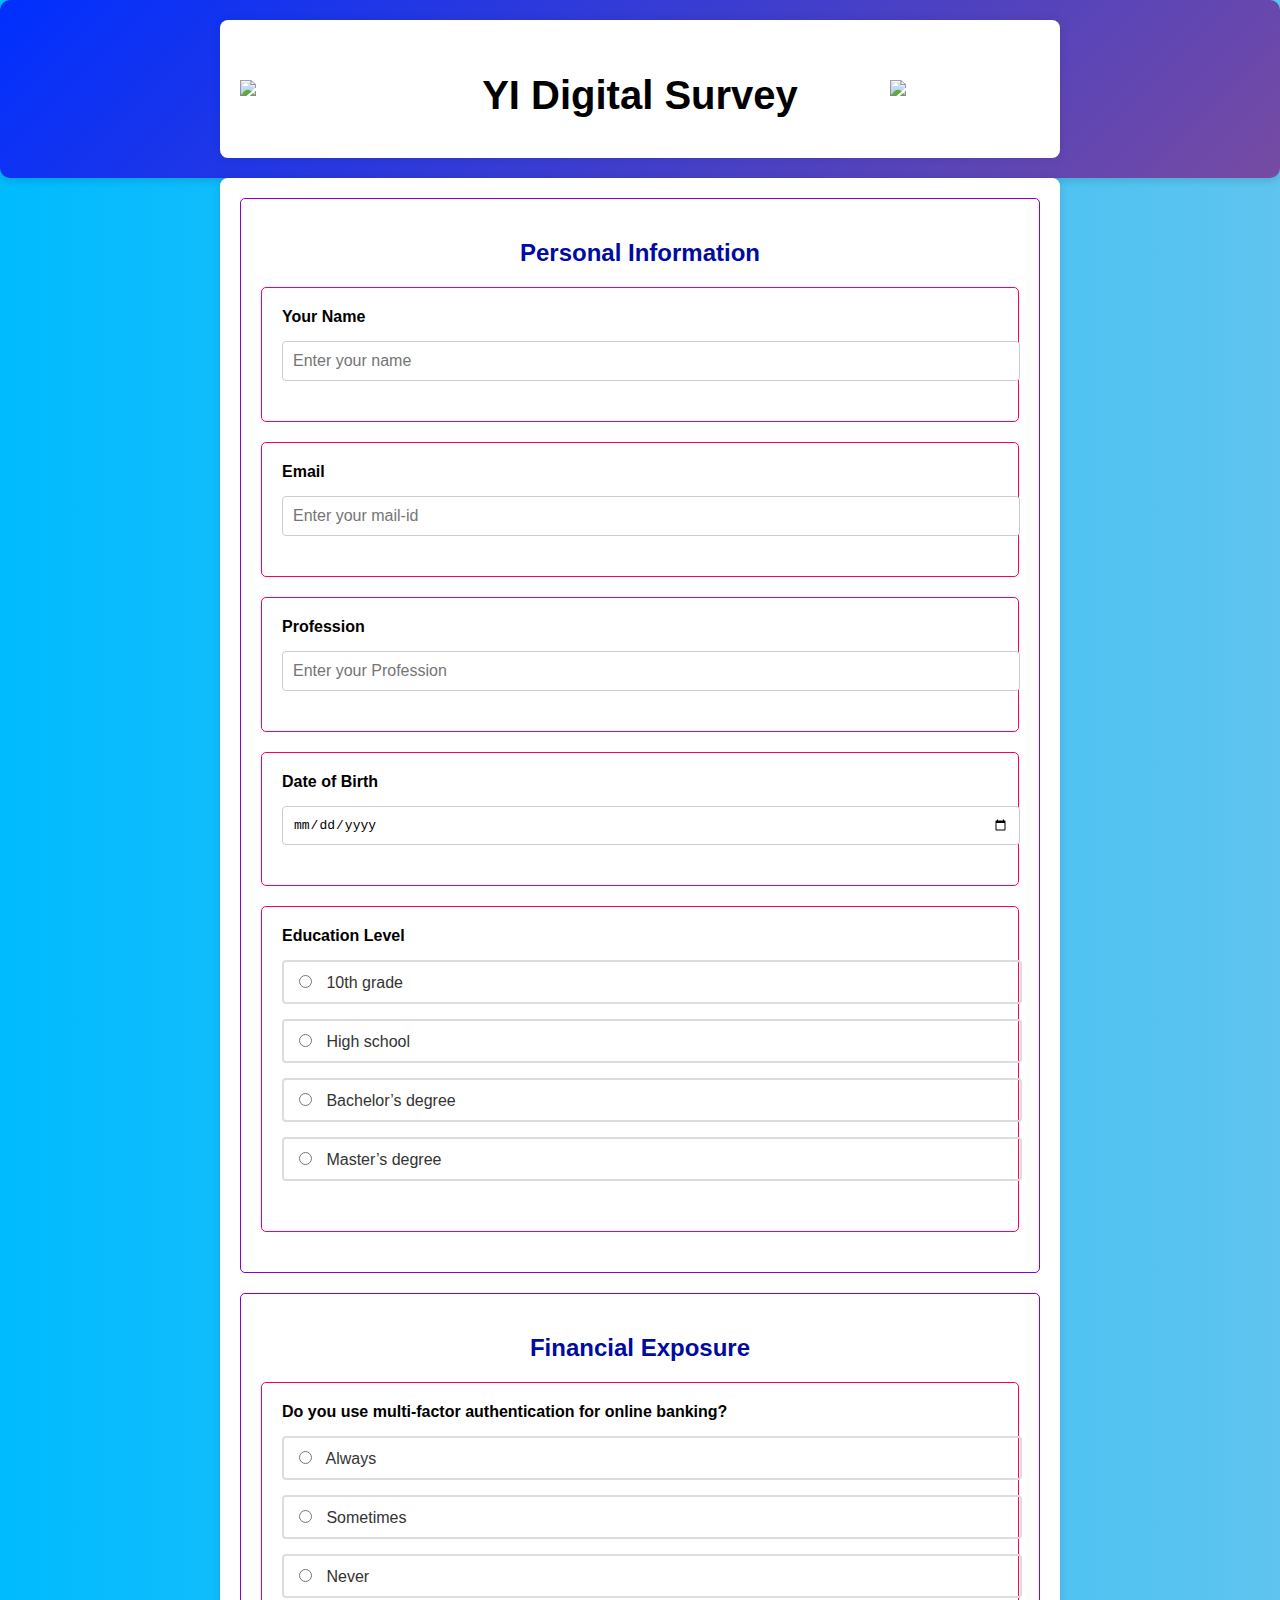
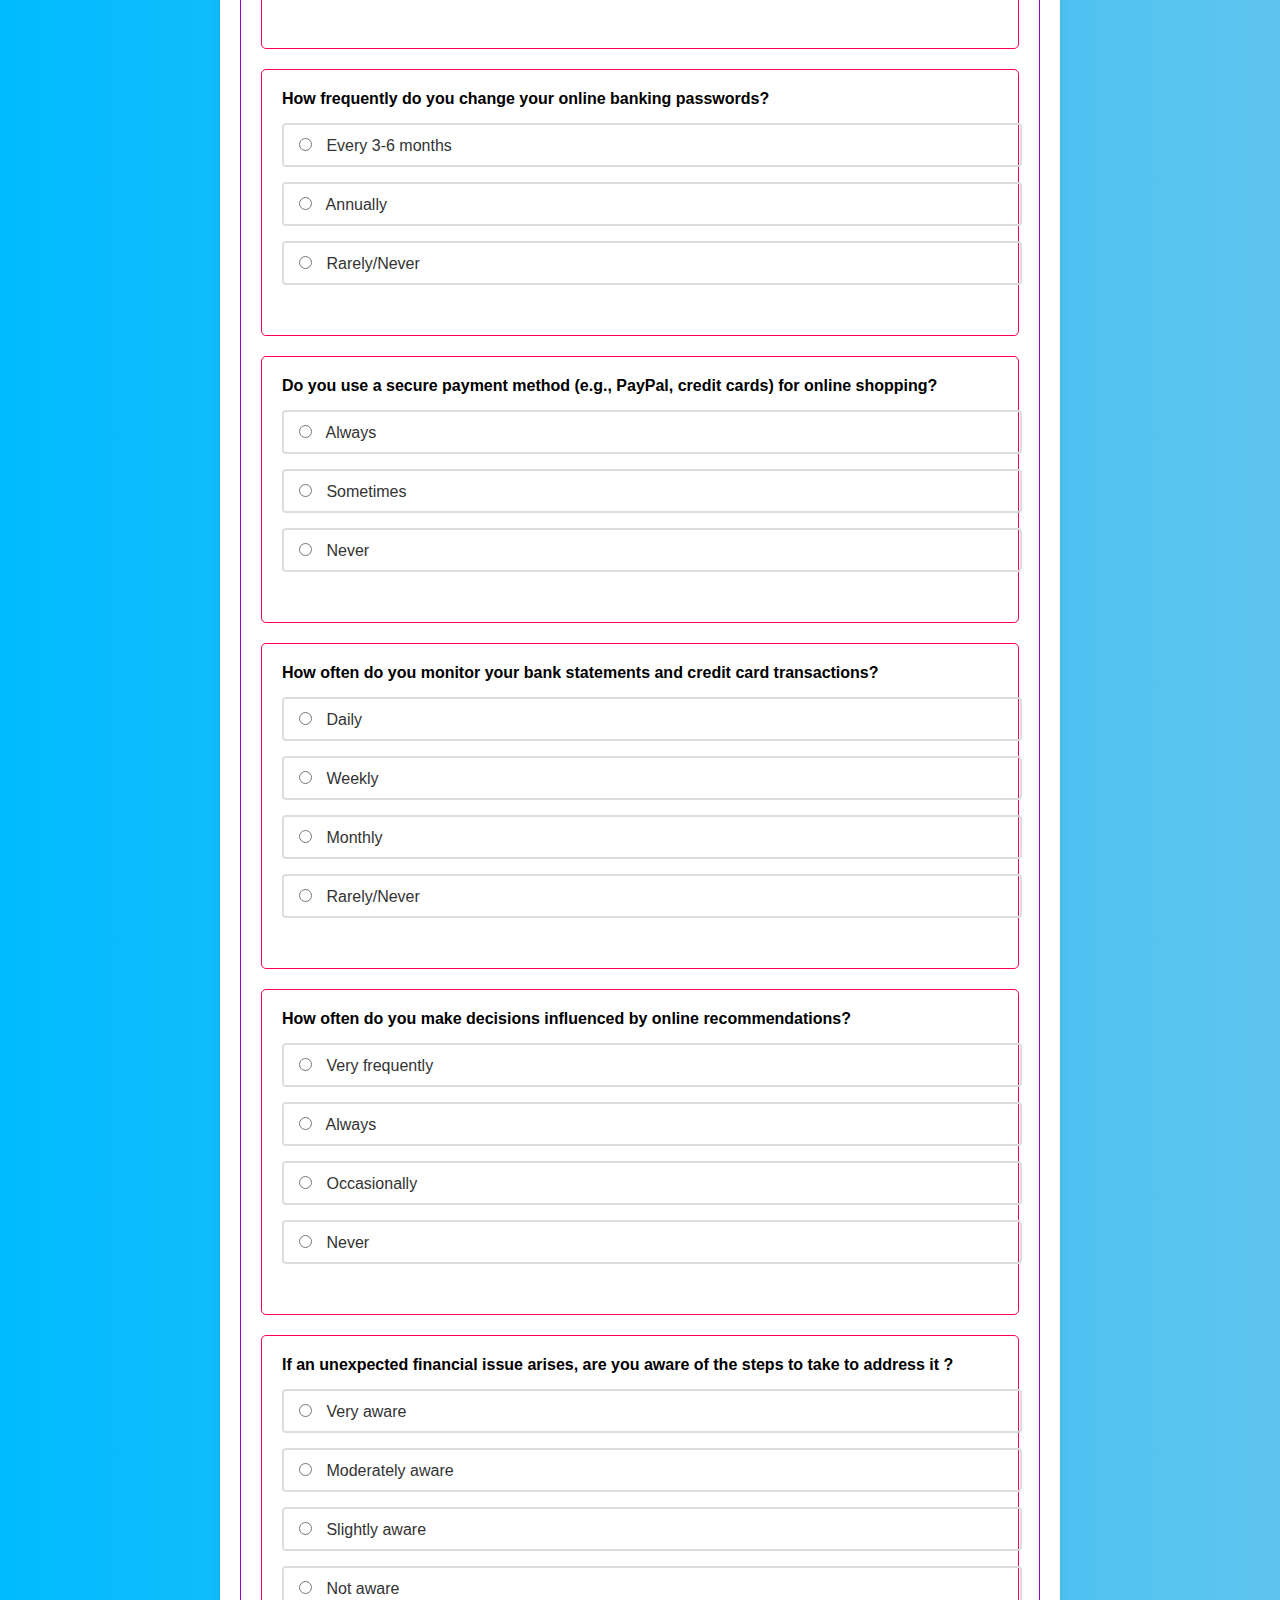
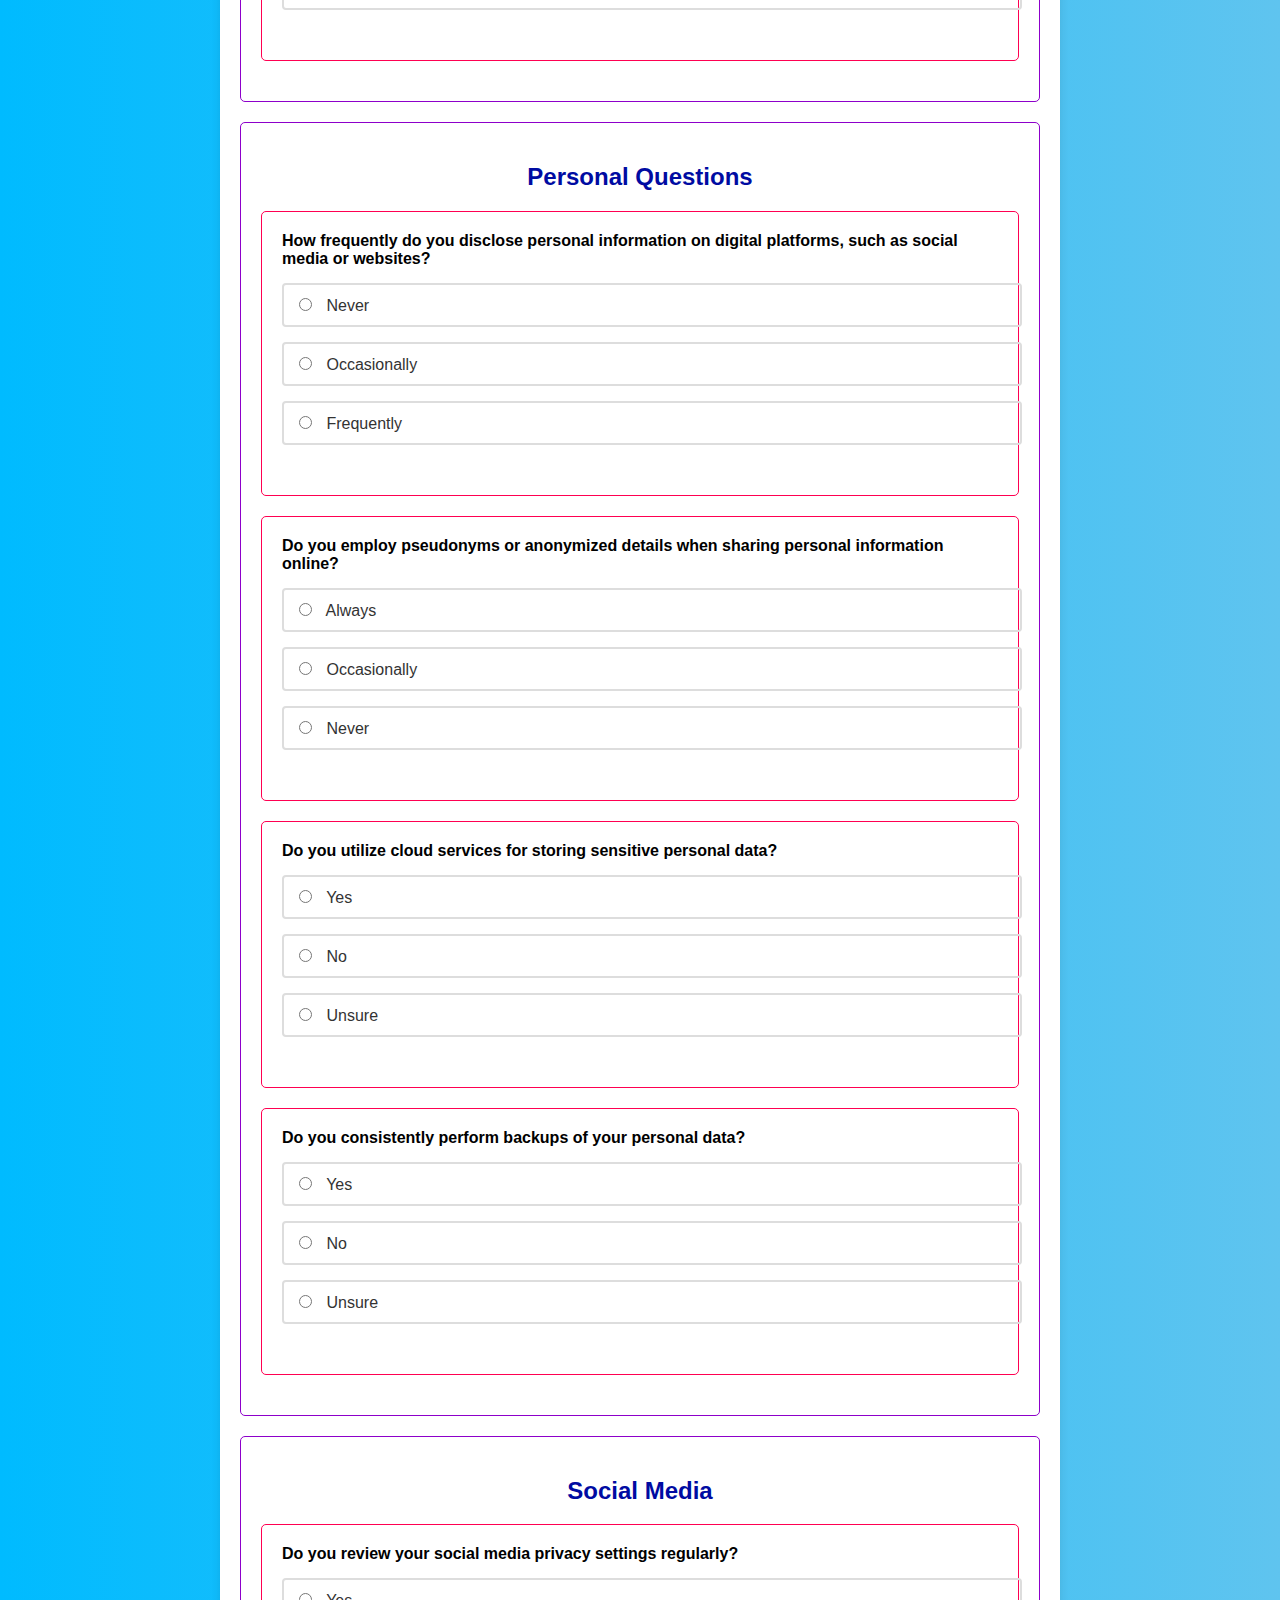
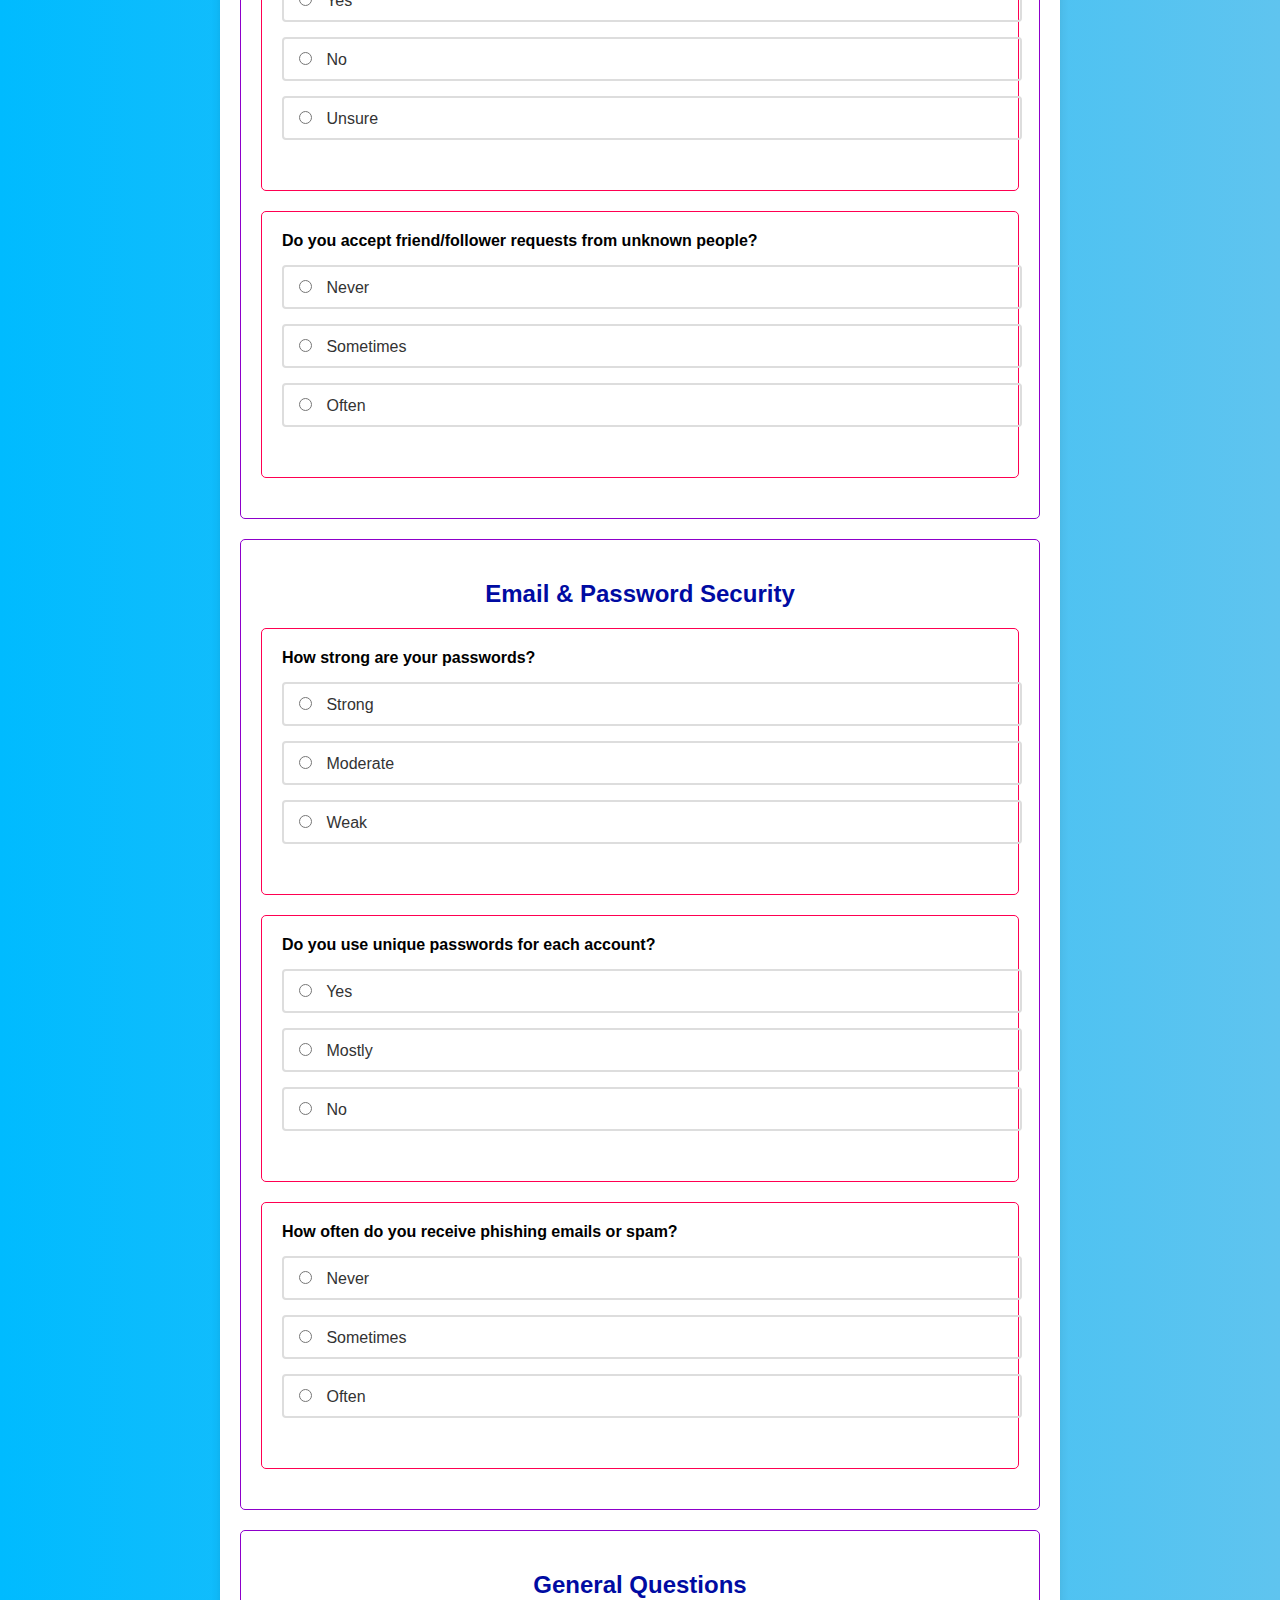
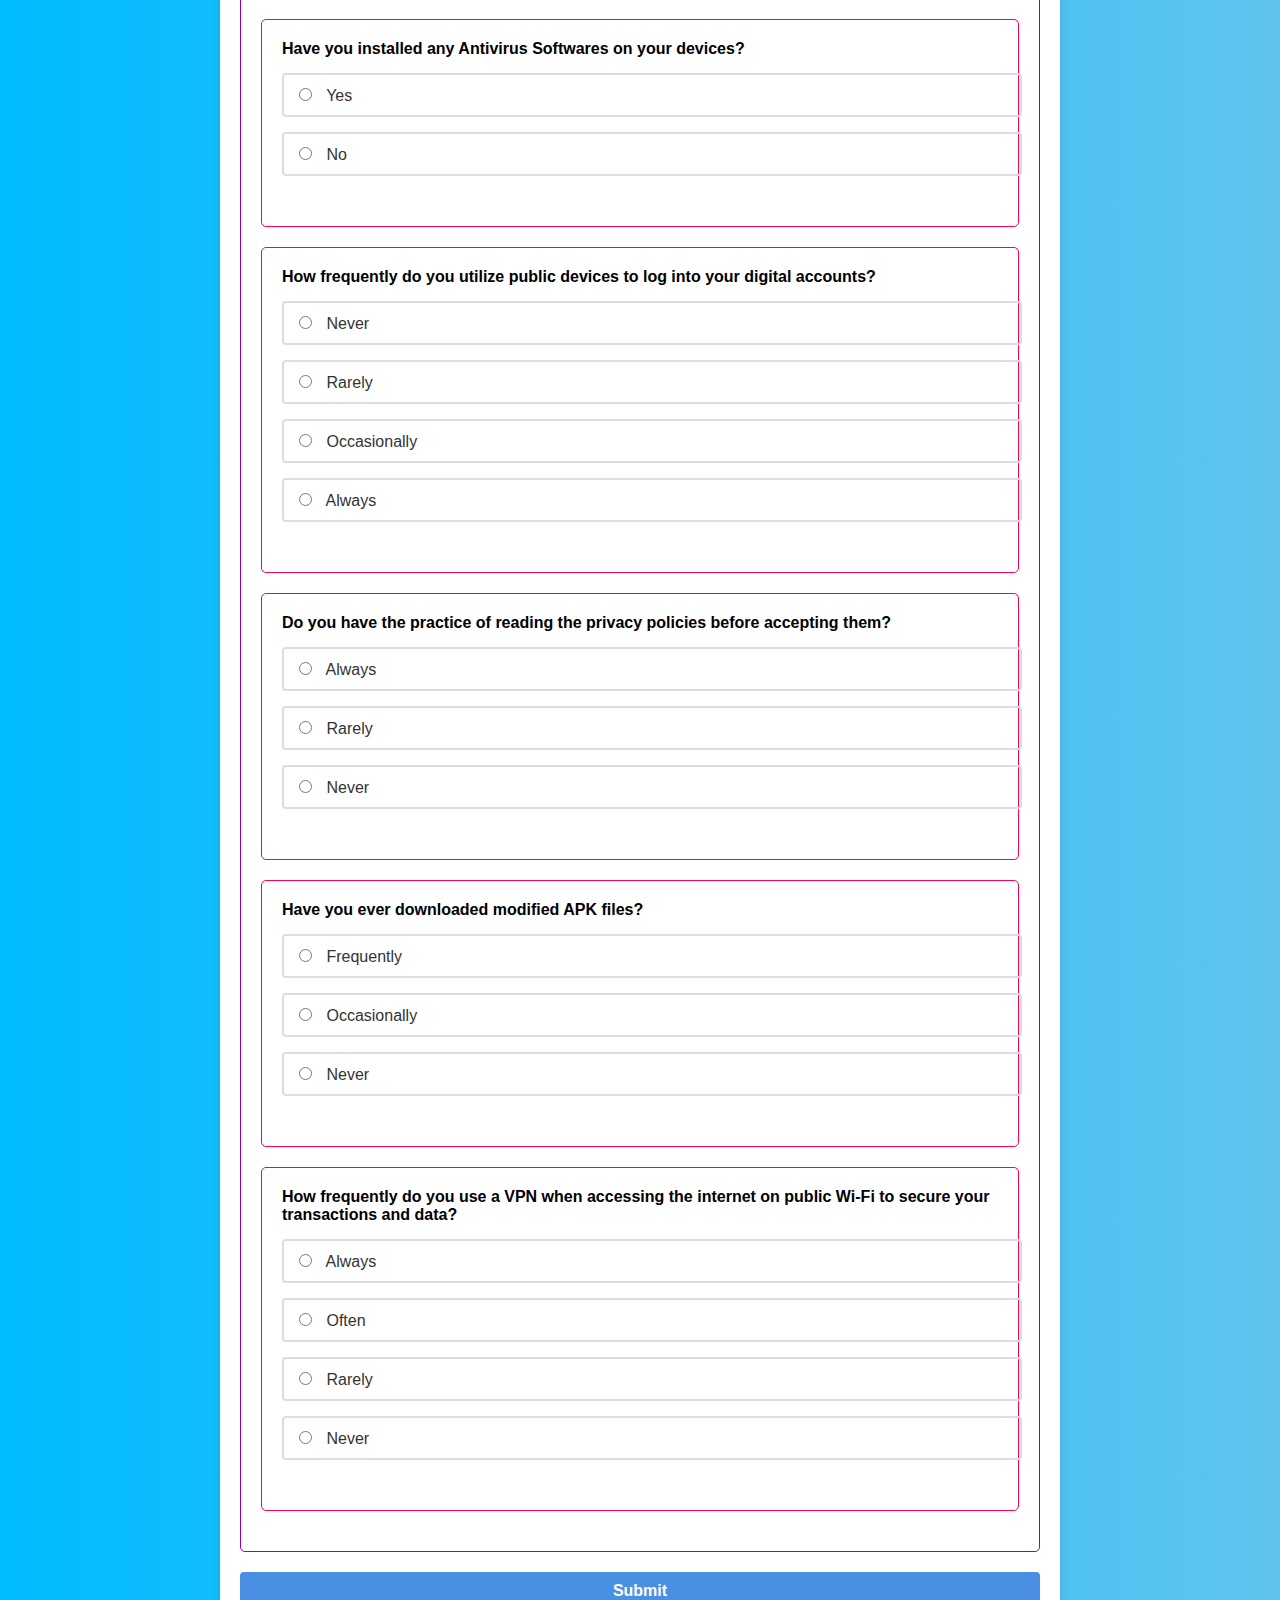
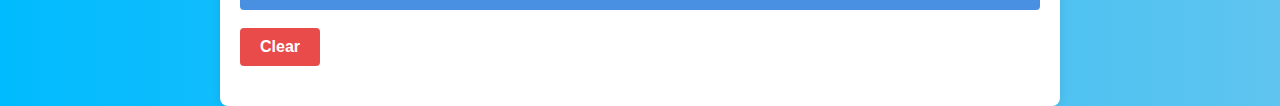
==== commit f86bbf35: "Added container for each section and modified some minor changes" ====
--- a/index.html
+++ b/index.html
@@ -15,7 +15,7 @@
         padding: 0;
     }
     .hero {
-        background-color: #4a90e2;
+        background-color: #959595;
         color: white;
         padding: 20px 0;
         text-align: center;
@@ -28,8 +28,17 @@
         box-shadow: 0 0 10px rgba(0, 0, 0, 0.1);
         border-radius: 8px;
     }
+
+    .section-containers {
+       border:1px solid #8d00ca;
+       padding:20px;
+       margin-bottom: 20px;
+       border-radius: 5px;
+       background-color: #fff;
+    }
+    
     .question-container {
-       border:1px solid #ccc;
+       border:1px solid #ff0051;
        padding:20px;
        margin-bottom: 20px;
        border-radius: 5px;
@@ -97,520 +106,569 @@
         </div>
     </section>
     <form id="form" class="container m-4 pl-4" method="POST">
-      <div class="question-container">
-          <div class="field">
-              <label class="label">Your Name</label>
-              <div class="control">
-                  <input class="input" type="text" placeholder="Enter your name" name="Name" />
-              </div>
-          </div>
+    
+    
+      <div class="section-containers">
+        <h2 style="text-align: center; color: #000ba2;">Personal Information</h2>
+        <div class="question-container">
+    
+          <div class="field">
+            <label class="label">Your Name</label>
+            <div class="control">
+              <input class="input" type="text" placeholder="Enter your name" name="Name" />
+            </div>
+          </div>
+        </div>
+    
+    
+        <div class="question-container">
+          <div class="field">
+            <label class="label">Email</label>
+            <div class="control">
+              <input class="input" type="email" placeholder="Enter your mail-id" name="Email" />
+            </div>
+          </div>
+        </div>
+    
+    
+        <div class="question-container">
+          <div class="field">
+            <label class="label">Profession</label>
+            <div class="control">
+              <input class="input" type="text" placeholder="Enter your Profession" name="Profession" />
+            </div>
+          </div>
+        </div>
+    
+    
+        <div class="question-container">
+          <div class="field">
+            <label class="label">Date of Birth</label>
+            <div class="control">
+              <input class="input" type="date" placeholder="Your Date of Birth" name="DOB" />
+            </div>
+          </div>
+        </div>
+    
+    
+        <div class="question-container">
+          <div class="field">
+            <label class="label">Education Level</label>
+            <div class="control">
+              <label class="radio">
+                <input type="radio" name="Education" value="10th grade" /> 10th grade
+              </label>
+              <label class="radio">
+                <input type="radio" name="Education" value="High school" /> High school
+              </label>
+              <label class="radio">
+                <input type="radio" name="Education" value="Bachelor’s degree" /> Bachelor’s degree
+              </label>
+              <label class="radio">
+                <input type="radio" name="Education" value="Master’s degree" /> Master’s degree
+              </label>
+            </div>
+          </div>
+        </div>
       </div>
     
     
-      <div class="question-container">
-          <div class="field">
-              <label class="label">Email</label>
-              <div class="control">
-                  <input class="input" type="email" placeholder="Enter your mail-id" name="Email" />
-              </div>
-          </div>
+    
+      <div class="section-containers">
+        <h2 style="text-align: center; color: #000ba2;">Financial Exposure</h2>
+        <div class="question-container">
+          <div class="field">
+            <label class="label">Do you use multi-factor authentication for online banking?</label>
+            <div class="control">
+              <label class="radio">
+                <input type="radio" name="multi_factor_authentication_for_online_banking" value="Always" /> Always
+              </label>
+              <label class="radio">
+                <input type="radio" name="multi_factor_authentication_for_online_banking" value="Sometimes" /> Sometimes
+              </label>
+              <label class="radio">
+                <input type="radio" name="multi_factor_authentication_for_online_banking" value="Never" /> Never
+              </label>
+            </div>
+          </div>
+        </div>
+    
+    
+        <div class="question-container">
+          <div class="field">
+            <label class="label">How frequently do you change your online banking passwords?</label>
+            <div class="control">
+              <label class="radio">
+                <input type="radio" name="do_you_change_your_online_banking_passwords" value="Every 3-6 months" /> Every 3-6
+                months
+              </label>
+              <label class="radio">
+                <input type="radio" name="do_you_change_your_online_banking_passwords" value="Annually" /> Annually
+              </label>
+              <label class="radio">
+                <input type="radio" name="do_you_change_your_online_banking_passwords" value="Rarely/Never" /> Rarely/Never
+              </label>
+            </div>
+          </div>
+        </div>
+    
+    
+        <div class="question-container">
+          <div class="field">
+            <label class="label">Do you use a secure payment method (e.g., PayPal, credit cards) for online
+              shopping?</label>
+            <div class="control">
+              <label class="radio">
+                <input type="radio" name="Do_you_use_a_secure_payment_method" value="Always" /> Always
+              </label>
+              <label class="radio">
+                <input type="radio" name="Do_you_use_a_secure_payment_method" value="Sometimes" /> Sometimes
+              </label>
+              <label class="radio">
+                <input type="radio" name="Do_you_use_a_secure_payment_method" value="Never" /> Never
+              </label>
+            </div>
+          </div>
+        </div>
+    
+    
+        <div class="question-container">
+          <div class="field">
+            <label class="label">How often do you monitor your bank statements and credit card transactions?</label>
+            <div class="control">
+              <label class="radio">
+                <input type="radio" name="do_you_monitor_your_bank_statements_and_credit_card_transactions" value="Daily" />
+                Daily
+              </label>
+              <label class="radio">
+                <input type="radio" name="do_you_monitor_your_bank_statements_and_credit_card_transactions"
+                  value="Weekly" /> Weekly
+              </label>
+              <label class="radio">
+                <input type="radio" name="do_you_monitor_your_bank_statements_and_credit_card_transactions"
+                  value="Monthly" /> Monthly
+              </label>
+              <label class="radio">
+                <input type="radio" name="do_you_monitor_your_bank_statements_and_credit_card_transactions"
+                  value="Rarely/Never" /> Rarely/Never
+              </label>
+            </div>
+          </div>
+        </div>
+    
+        <div class="question-container">
+          <div class="field">
+            <label class="label">
+              How often do you make decisions influenced by online recommendations?
+            </label>
+            <div class="control">
+              <label class="radio">
+                <input type="radio" name="do_you_make_decisions_influenced_by_online_recommendations" value="Daily" /> Very
+                frequently
+              </label>
+              <label class="radio">
+                <input type="radio" name="do_you_make_decisions_influenced_by_online_recommendations" value="Weekly" />
+                Always
+              </label>
+              <label class="radio">
+                <input type="radio" name="do_you_make_decisions_influenced_by_online_recommendations" value="Monthly" />
+                Occasionally
+              </label>
+              <label class="radio">
+                <input type="radio" name="do_you_make_decisions_influenced_by_online_recommendations" value="Rarely" />
+                Never
+              </label>
+            </div>
+          </div>
+        </div>
+    
+        <div class="question-container">
+          <div class="field">
+            <label class="label">
+              If an unexpected financial issue arises, are you aware of the steps to take to address it ?
+            </label>
+            <div class="control">
+              <label class="radio">
+                <input type="radio" name="If_an_unexpected_financial_issue_arises_are_you_aware_of_the_steps"
+                  value="Daily" /> Very aware
+              </label>
+              <label class="radio">
+                <input type="radio" name="If_an_unexpected_financial_issue_arises_are_you_aware_of_the_steps"
+                  value="Weekly" /> Moderately aware
+              </label>
+              <label class="radio">
+                <input type="radio" name="If_an_unexpected_financial_issue_arises_are_you_aware_of_the_steps"
+                  value="Monthly" /> Slightly aware
+              </label>
+              <label class="radio">
+                <input type="radio" name="If_an_unexpected_financial_issue_arises_are_you_aware_of_the_steps"
+                  value="Rarely" /> Not aware
+              </label>
+            </div>
+          </div>
+        </div>
       </div>
     
     
-      <div class="question-container">
-          <div class="field">
-              <label class="label">Profession</label>
-              <div class="control">
-                  <input class="input" type="text" placeholder="Enter your Profession" name="Profession" />
-              </div>
-          </div>
+      <div class="section-containers">
+        <h2 style="text-align: center; color: #000ba2;">Personal Questions</h2>
+        <div class="question-container">
+          <div class="field">
+            <label class="label">
+              How frequently do you disclose personal information on digital platforms, such as social media or websites?
+            </label>
+            <div class="control">
+              <label class="radio">
+                <input type="radio" name="do_you_disclose_personal_information_on_digital_platforms" value="Daily" />
+                Never
+              </label>
+              <label class="radio">
+                <input type="radio" name="do_you_disclose_personal_information_on_digital_platforms" value="Weekly" />
+                Occasionally
+              </label>
+              <label class="radio">
+                <input type="radio" name="do_you_disclose_personal_information_on_digital_platforms" value="Monthly" />
+                Frequently
+              </label>
+    
+            </div>
+          </div>
+        </div>
+    
+    
+        <div class="question-container">
+          <div class="field">
+            <label class="label">
+              Do you employ pseudonyms or anonymized details when sharing personal information online?
+            </label>
+            <div class="control">
+              <label class="radio">
+                <input type="radio" name="Do_you_employ_pseudonyms_or_anonymized_details" value="Daily" /> Always
+              </label>
+              <label class="radio">
+                <input type="radio" name="Do_you_employ_pseudonyms_or_anonymized_details" value="Weekly" /> Occasionally
+              </label>
+              <label class="radio">
+                <input type="radio" name="Do_you_employ_pseudonyms_or_anonymized_details" value="Monthly" /> Never
+              </label>
+    
+            </div>
+          </div>
+        </div>
+    
+    
+        <div class="question-container">
+          <div class="field">
+            <label class="label">
+              Do you utilize cloud services for storing sensitive personal data?
+            </label>
+            <div class="control">
+              <label class="radio">
+                <input type="radio" name="Do_you_utilize_cloud_services_for_storing_sensitive_personal_data"
+                  value="Daily" />
+                Yes
+              </label>
+              <label class="radio">
+                <input type="radio" name="Do_you_utilize_cloud_services_for_storing_sensitive_personal_data"
+                  value="Weekly" />
+                No
+              </label>
+              <label class="radio">
+                <input type="radio" name="Do_you_utilize_cloud_services_for_storing_sensitive_personal_data"
+                  value="Monthly" /> Unsure
+              </label>
+    
+            </div>
+          </div>
+        </div>
+    
+        <div class="question-container">
+          <div class="field">
+            <label class="label" style="font-weight: 600 ;">
+              Do you consistently perform backups of your personal data?
+            </label>
+            <div class="control">
+              <label class="radio">
+                <input type="radio" name="Do_you_consistently_perform_backups_of_your_personal_data" value="Daily" /> Yes
+              </label>
+              <label class="radio">
+                <input type="radio" name="Do_you_consistently_perform_backups_of_your_personal_data" value="Weekly" /> No
+              </label>
+              <label class="radio">
+                <input type="radio" name="Do_you_consistently_perform_backups_of_your_personal_data" value="Monthly" />
+                Unsure
+              </label>
+    
+            </div>
+          </div>
+        </div>
       </div>
     
     
-      <div class="question-container">
-          <div class="field">
-              <label class="label">Date of Birth</label>
-              <div class="control">
-                  <input class="input" type="date" placeholder="Your Date of Birth" name="DOB" />
-              </div>
-          </div>
+    
+      <div class="section-containers">
+        <h2 style="text-align: center; color: #000ba2;">Social Media</h2>
+        <div class="question-container">
+          <div class="field">
+            <label class="label">
+              Do you review your social media privacy settings regularly?
+            </label>
+            <div class="control">
+              <label class="radio">
+                <input type="radio" name="Do_you_review_your_social_media_privacy_settings_regularly" value="Daily" /> Yes
+              </label>
+              <label class="radio">
+                <input type="radio" name="Do_you_review_your_social_media_privacy_settings_regularly" value="Weekly" /> No
+              </label>
+              <label class="radio">
+                <input type="radio" name="Do_you_review_your_social_media_privacy_settings_regularly" value="Monthly" />
+                Unsure
+              </label>
+    
+            </div>
+          </div>
+        </div>
+    
+        <div class="question-container">
+          <div class="field">
+            <label class="label">
+              Do you accept friend/follower requests from unknown people?
+            </label>
+            <div class="control">
+              <label class="radio">
+                <input type="radio" name="Do_you_accept_friend/follower_requests_from_unknown_people" value="Daily" /> Never
+              </label>
+              <label class="radio">
+                <input type="radio" name="Do_you_accept_friend/follower_requests_from_unknown_people" value="Weekly" />
+                Sometimes
+              </label>
+              <label class="radio">
+                <input type="radio" name="Do_you_accept_friend/follower_requests_from_unknown_people" value="Monthly" />
+                Often
+              </label>
+    
+            </div>
+          </div>
+        </div>
       </div>
     
     
-      <div class="question-container">
-          <div class="field">
-              <label class="label">Education Level</label>
-              <div class="control">
-                  <label class="radio">
-                      <input type="radio" name="Education" value="10th grade" /> 10th grade
-                  </label>
-                  <label class="radio">
-                      <input type="radio" name="Education" value="High school" /> High school
-                  </label>
-                  <label class="radio">
-                      <input type="radio" name="Education" value="Bachelor’s degree" /> Bachelor’s degree
-                  </label>
-                  <label class="radio">
-                      <input type="radio" name="Education" value="Master’s degree" /> Master’s degree
-                  </label>
-              </div>
-          </div>
+      <div class="section-containers">
+        <h2 style="text-align: center; color: #000ba2;">Email & Password Security</h2>
+        <div class="question-container">
+          <div class="field">
+            <label class="label">
+              How strong are your passwords?
+            </label>
+            <div class="control">
+              <label class="radio">
+                <input type="radio" name="How_strong_are_your_passwords" value="Daily" /> Strong
+              </label>
+              <label class="radio">
+                <input type="radio" name="How_strong_are_your_passwords" value="Weekly" /> Moderate
+              </label>
+              <label class="radio">
+                <input type="radio" name="How_strong_are_your_passwords" value="Monthly" /> Weak
+              </label>
+    
+            </div>
+          </div>
+        </div>
+    
+    
+        <div class="question-container">
+          <div class="field">
+            <label class="label">
+              Do you use unique passwords for each account?
+            </label>
+            <div class="control">
+              <label class="radio">
+                <input type="radio" name="Do_you_use_unique_passwords_for_each_account" value="Daily" /> Yes
+              </label>
+              <label class="radio">
+                <input type="radio" name="Do_you_use_unique_passwords_for_each_account" value="Weekly" /> Mostly
+              </label>
+              <label class="radio">
+                <input type="radio" name="Do_you_use_unique_passwords_for_each_account" value="Monthly" /> No
+              </label>
+            </div>
+          </div>
+        </div>
+    
+        <div class="question-container">
+          <div class="field">
+            <label class="label">
+              How often do you receive phishing emails or spam?
+            </label>
+            <div class="control">
+              <label class="radio">
+                <input type="radio" name="How_often_do_you_receive_phishing_emails_or_spam" value="Daily" /> Never
+              </label>
+              <label class="radio">
+                <input type="radio" name="How_often_do_you_receive_phishing_emails_or_spam" value="Weekly" /> Sometimes
+              </label>
+              <label class="radio">
+                <input type="radio" name="How_often_do_you_receive_phishing_emails_or_spam" value="Monthly" /> Often
+              </label>
+            </div>
+          </div>
+        </div>
       </div>
     
     
-    
-    
-    
-    
-    <div class="question-container">
-      <div class="field">
-          <label class="label">Do you use multi-factor authentication for online banking?</label>
-          <div class="control">
-              <label class="radio">
-                  <input type="radio" name="multi_factor_authentication_for_online_banking" value="Always" /> Always
-              </label>
-              <label class="radio">
-                  <input type="radio" name="multi_factor_authentication_for_online_banking" value="Sometimes" /> Sometimes
-              </label>
-              <label class="radio">
-                  <input type="radio" name="multi_factor_authentication_for_online_banking" value="Never" /> Never
-              </label>
-          </div>
+      <div class="section-containers">
+        <h2 style="text-align: center; color: #000ba2;">General Questions</h2>
+        <div class="question-container">
+          <div class="field">
+            <label class="label">
+              Have you installed any Antivirus Softwares on your devices?
+            </label>
+            <div class="control">
+              <label class="radio">
+                <input type="radio" name="Have_you_installed_any_Antivirus_Softwares_on_your_devices" value="Daily" /> Yes
+              </label>
+              <label class="radio">
+                <input type="radio" name="Have_you_installed_any_Antivirus_Softwares_on_your_devices" value="Weekly" /> No
+              </label>
+    
+            </div>
+          </div>
+        </div>
+    
+    
+    
+        <div class="question-container">
+          <div class="field">
+            <label class="label">
+              How frequently do you utilize public devices to log into your digital accounts?
+            </label>
+            <div class="control">
+              <label class="radio">
+                <input type="radio" name="How_frequently_do_you_utilize_public_devices_to_log_into_your_digital_accounts"
+                  value="Daily" /> Never
+              </label>
+              <label class="radio">
+                <input type="radio" name="How_frequently_do_you_utilize_public_devices_to_log_into_your_digital_accounts"
+                  value="Weekly" /> Rarely
+              </label>
+              <label class="radio">
+                <input type="radio" name="How_frequently_do_you_utilize_public_devices_to_log_into_your_digital_accounts"
+                  value="Occasionally" /> Occasionally
+              </label>
+              <label class="radio">
+                <input type="radio" name="How_frequently_do_you_utilize_public_devices_to_log_into_your_digital_accounts"
+                  value="Always" /> Always
+              </label>
+    
+    
+            </div>
+          </div>
+        </div>
+    
+    
+    
+    
+    
+    
+    
+    
+        <div class="question-container">
+          <div class="field">
+            <label class="label">
+              Do you have the practice of reading the privacy policies before accepting them?
+            </label>
+            <div class="control">
+              <label class="radio">
+                <input type="radio" name="Do_you_have_the_practice_of_reading_the_privacy_policies_before_accepting_them "
+                  value="Always" /> Always
+              </label>
+              <label class="radio">
+                <input type="radio" name="Do_you_have_the_practice_of_reading_the_privacy_policies_before_accepting_them"
+                  value="Rarely" /> Rarely
+              </label>
+              <label class="radio">
+                <input type="radio" name="Do_you_have_the_practice_of_reading_the_privacy_policies_before_accepting_them"
+                  value="Never" /> Never
+              </label>
+    
+            </div>
+          </div>
+        </div>
+    
+        <div class="question-container">
+          <div class="field">
+            <label class="label">
+              Have you ever downloaded modified APK files?
+            </label>
+            <div class="control">
+              <label class="radio">
+                <input type="radio" name="Have_you_ever_downloaded_modified_APK_files " value="Frequently" /> Frequently
+              </label>
+              <label class="radio">
+                <input type="radio" name="Have_you_ever_downloaded_modified_APK_files" value="Occasionally" /> Occasionally
+              </label>
+              <label class="radio">
+                <input type="radio" name="Have_you_ever_downloaded_modified_APK_files" value="Never" /> Never
+              </label>
+    
+            </div>
+          </div>
+        </div>
+    
+        <div class="question-container">
+          <div class="field">
+            <label class="label">
+              How frequently do you use a VPN when accessing the internet on public Wi-Fi to secure your transactions and
+              data?
+            </label>
+            <div class="control">
+              <label class="radio">
+                <input type="radio" name="do_you_use_a_VPN_when_accessing_the_internet_on_public_Wi-Fi" value="Daily" />
+                Always
+              </label>
+              <label class="radio">
+                <input type="radio" name="do_you_use_a_VPN_when_accessing_the_internet_on_public_Wi-Fi" value="Daily" />
+                Often
+              </label>
+              <label class="radio">
+                <input type="radio" name="do_you_use_a_VPN_when_accessing_the_internet_on_public_Wi-Fi" value="Weekly" />
+                Rarely
+              </label>
+              <label class="radio">
+                <input type="radio" name="do_you_use_a_VPN_when_accessing_the_internet_on_public_Wi-Fi" value="Weekly" />
+                Never
+              </label>
+    
+            </div>
+          </div>
+        </div>
+    
       </div>
-    </div>
-    
-    
-    <div class="question-container">
-      <div class="field">
-          <label class="label">How frequently do you change your online banking passwords?</label>
-          <div class="control">
-              <label class="radio">
-                  <input type="radio" name="do_you_change_your_online_banking_passwords" value="Every 3-6 months" /> Every 3-6 months
-              </label>
-              <label class="radio">
-                  <input type="radio" name="do_you_change_your_online_banking_passwords" value="Annually" /> Annually
-              </label>
-              <label class="radio">
-                  <input type="radio" name="do_you_change_your_online_banking_passwords" value="Rarely/Never" /> Rarely/Never
-              </label>
-          </div>
+    
+    
+    
+    
+    
+    
+    
+    
+    
+    
+    
+      <div class="field is-grouped">
+        <div class="control">
+          <button class="button is-primary" type="submit" id="submit-button">
+            Submit
+          </button>
+        </div>
+    
+        <br>
+    
+    
+        <div class="control" style="width: 80px; align-items: center;">
+          <button class="button is-danger">Clear</button>
+        </div>
       </div>
-    </div>
-    
-    
-    <div class="question-container">
-      <div class="field">
-          <label class="label">Do you use a secure payment method (e.g., PayPal, credit cards) for online shopping?</label>
-          <div class="control">
-              <label class="radio">
-                  <input type="radio" name="Do_you_use_a_secure_payment_method" value="Always" /> Always
-              </label>
-              <label class="radio">
-                  <input type="radio" name="Do_you_use_a_secure_payment_method" value="Sometimes" /> Sometimes
-              </label>
-              <label class="radio">
-                  <input type="radio" name="Do_you_use_a_secure_payment_method" value="Never" /> Never
-              </label>
-          </div>
-      </div>
-    </div>
-    
-    
-     <div class="question-container">
-    <div class="field">
-      <label class="label">How often do you monitor your bank statements and credit card transactions?</label>
-      <div class="control">
-          <label class="radio">
-              <input type="radio" name="do_you_monitor_your_bank_statements_and_credit_card_transactions" value="Daily" /> Daily
-          </label>
-          <label class="radio">
-              <input type="radio" name="do_you_monitor_your_bank_statements_and_credit_card_transactions" value="Weekly" /> Weekly
-          </label>
-          <label class="radio">
-              <input type="radio" name="do_you_monitor_your_bank_statements_and_credit_card_transactions" value="Monthly" /> Monthly
-          </label>
-          <label class="radio">
-              <input type="radio" name="do_you_monitor_your_bank_statements_and_credit_card_transactions" value="Rarely/Never" /> Rarely/Never
-          </label>
-      </div>
-    </div>
-    </div>
-    
-    <div class="question-container">
-        <div class="field">
-          <label class="label">
-            How often do you make decisions influenced by online recommendations?
-          </label>
-          <div class="control">
-            <label class="radio">
-              <input type="radio" name="do_you_make_decisions_influenced_by_online_recommendations" value="Daily" /> Very
-              frequently
-            </label>
-            <label class="radio">
-              <input type="radio" name="do_you_make_decisions_influenced_by_online_recommendations" value="Weekly" /> Always
-            </label>
-            <label class="radio">
-              <input type="radio" name="do_you_make_decisions_influenced_by_online_recommendations" value="Monthly" />
-              Occasionally
-            </label>
-            <label class="radio">
-              <input type="radio" name="do_you_make_decisions_influenced_by_online_recommendations" value="Rarely" /> Never
-            </label>
-          </div>
-        </div>
-      </div>
-    
-    <div class="question-container">
-    <div class="field">
-        <label class="label" >
-            If an unexpected financial issue arises, are you aware of the steps to take to address it ?
-        </label>
-        <div class="control">
-         <label class="radio">
-          <input type="radio" name="If_an_unexpected_financial_issue_arises_are_you_aware_of_the_steps" value="Daily" /> Very aware
-         </label>
-         <label class="radio">
-          <input type="radio" name="If_an_unexpected_financial_issue_arises_are_you_aware_of_the_steps" value="Weekly" /> Moderately aware
-         </label>
-         <label class="radio">
-          <input type="radio" name="If_an_unexpected_financial_issue_arises_are_you_aware_of_the_steps" value="Monthly" /> Slightly aware
-         </label>
-         <label class="radio">
-          <input type="radio" name="If_an_unexpected_financial_issue_arises_are_you_aware_of_the_steps" value="Rarely" /> Not aware
-         </label>
-        </div>
-       </div>
-    </div>
-    
-    <div class="question-container">
-        <div class="field">
-            <label class="label">
-                How frequently do you disclose personal information on digital platforms, such as social media or websites?
-            </label>
-            <div class="control">
-                <label class="radio">
-                    <input type="radio" name="do_you_disclose_personal_information_on_digital_platforms" value="Daily" />
-                    Never
-                </label>
-                <label class="radio">
-                    <input type="radio" name="do_you_disclose_personal_information_on_digital_platforms" value="Weekly" />
-                    Occasionally
-                </label>
-                <label class="radio">
-                    <input type="radio" name="do_you_disclose_personal_information_on_digital_platforms" value="Monthly" />
-                    Frequently
-                </label>
-    
-            </div>
-        </div>
-    </div>
-    
-    
-    
-    
-    
-    
-    
-    
-    
-    <div class="question-container">
-        <div class="field">
-            <label class="label"  >	
-              Do you employ pseudonyms or anonymized details when sharing personal information online? 
-            </label>
-            <div class="control">
-             <label class="radio">
-              <input type="radio" name="Do_you_employ_pseudonyms_or_anonymized_details" value="Daily" />		Always  
-             </label>
-             <label class="radio">
-              <input type="radio" name="Do_you_employ_pseudonyms_or_anonymized_details" value="Weekly" />	Occasionally
-             </label>
-             <label class="radio">
-              <input type="radio" name="Do_you_employ_pseudonyms_or_anonymized_details" value="Monthly" />	Never
-             </label>
-             
-            </div>
-           </div>
-          </div>
-        
-        
-            <div class="question-container">
-        <div class="field">
-            <label class="label"  >	
-              Do you utilize cloud services for storing sensitive personal data? 
-            </label>
-            <div class="control">
-             <label class="radio">
-              <input type="radio" name="Do_you_utilize_cloud_services_for_storing_sensitive_personal_data" value="Daily" /> Yes  
-             </label>
-             <label class="radio">
-              <input type="radio" name="Do_you_utilize_cloud_services_for_storing_sensitive_personal_data" value="Weekly" />	No
-             </label>
-             <label class="radio">
-              <input type="radio" name="Do_you_utilize_cloud_services_for_storing_sensitive_personal_data" value="Monthly" />	Unsure
-             </label>
-             
-            </div>
-           </div>
-          </div>
-        
-            <div class="question-container">
-              <div class="field">
-                <label class="label" style="font-weight: 600 ;">
-                  Do you consistently perform backups of your personal data?
-                </label>
-                <div class="control">
-                  <label class="radio">
-                    <input type="radio" name="Do_you_consistently_perform_backups_of_your_personal_data" value="Daily" /> Yes
-                  </label>
-                  <label class="radio">
-                    <input type="radio" name="Do_you_consistently_perform_backups_of_your_personal_data" value="Weekly" /> No
-                  </label>
-                  <label class="radio">
-                    <input type="radio" name="Do_you_consistently_perform_backups_of_your_personal_data" value="Monthly" /> Unsure
-                  </label>
-            
-                </div>
-              </div>
-            </div>
-        
-            <div class="question-container">
-              <div class="field">
-                <label class="label">
-                  Do you review your social media privacy settings regularly?
-                </label>
-                <div class="control">
-                  <label class="radio">
-                    <input type="radio" name="Do_you_review_your_social_media_privacy_settings_regularly" value="Daily" /> Yes
-                  </label>
-                  <label class="radio">
-                    <input type="radio" name="Do_you_review_your_social_media_privacy_settings_regularly" value="Weekly" /> No
-                  </label>
-                  <label class="radio">
-                    <input type="radio" name="Do_you_review_your_social_media_privacy_settings_regularly" value="Monthly" /> Unsure
-                  </label>
-            
-                </div>
-              </div>
-            </div>
-        
-            <div class="question-container">
-              <div class="field">
-                <label class="label">
-                  Do you accept friend/follower requests from unknown people?
-                </label>
-                <div class="control">
-                  <label class="radio">
-                    <input type="radio" name="Do_you_accept_friend/follower_requests_from_unknown_people" value="Daily" /> Never
-                  </label>
-                  <label class="radio">
-                    <input type="radio" name="Do_you_accept_friend/follower_requests_from_unknown_people" value="Weekly" />
-                    Sometimes
-                  </label>
-                  <label class="radio">
-                    <input type="radio" name="Do_you_accept_friend/follower_requests_from_unknown_people" value="Monthly" /> Often
-                  </label>
-            
-                </div>
-              </div>
-            </div>
-        
-            <div class="question-container">
-              <div class="field">
-                <label class="label">
-                  How strong are your passwords?
-                </label>
-                <div class="control">
-                  <label class="radio">
-                    <input type="radio" name="How_strong_are_your_passwords" value="Daily" /> Strong
-                  </label>
-                  <label class="radio">
-                    <input type="radio" name="How_strong_are_your_passwords" value="Weekly" /> Moderate
-                  </label>
-                  <label class="radio">
-                    <input type="radio" name="How_strong_are_your_passwords" value="Monthly" /> Weak
-                  </label>
-            
-                </div>
-              </div>
-            </div>
-        
-        
-        <div class="question-container">
-          <div class="field">
-            <label class="label">
-              Do you use unique passwords for each account?
-            </label>
-            <div class="control">
-              <label class="radio">
-                <input type="radio" name="Do_you_use_unique_passwords_for_each_account" value="Daily" /> Yes
-              </label>
-              <label class="radio">
-                <input type="radio" name="Do_you_use_unique_passwords_for_each_account" value="Weekly" /> Mostly
-              </label>
-              <label class="radio">
-                <input type="radio" name="Do_you_use_unique_passwords_for_each_account" value="Monthly" /> No
-              </label>
-            </div>
-          </div>
-        </div>
-        
-        
-            <div class="question-container">
-              <div class="field">
-                <label class="label">
-                  How often do you receive phishing emails or spam?
-                </label>
-                <div class="control">
-                  <label class="radio">
-                    <input type="radio" name="How_often_do_you_receive_phishing_emails_or_spam" value="Daily" /> Never
-                  </label>
-                  <label class="radio">
-                    <input type="radio" name="How_often_do_you_receive_phishing_emails_or_spam" value="Weekly" /> Sometimes
-                  </label>
-                  <label class="radio">
-                    <input type="radio" name="How_often_do_you_receive_phishing_emails_or_spam" value="Monthly" /> Often
-                  </label>
-                </div>
-              </div>
-            </div>
-        
-            <div class="question-container">
-        <div class="field">
-            <label class="label"  >
-                  Have you installed any Antivirus Softwares on your devices?   
-            </label>
-            <div class="control">
-             <label class="radio">
-              <input type="radio" name="Have_you_installed_any_Antivirus_Softwares_on_your_devices" value="Daily" /> Yes  
-             </label>
-             <label class="radio">
-              <input type="radio" name="Have_you_installed_any_Antivirus_Softwares_on_your_devices" value="Weekly" />	No
-             </label>
-            
-            </div>
-            </div>
-           </div>
-        
-        
-        
-            <div class="question-container">
-        <div class="field">
-            <label class="label"  >
-                  How frequently do you utilize public devices to log into your digital accounts?   
-            </label>
-            <div class="control">
-             <label class="radio">
-              <input type="radio" name="How_frequently_do_you_utilize_public_devices_to_log_into_your_digital_accounts" value="Daily" /> Never  
-             </label>
-             <label class="radio">
-              <input type="radio" name="How_frequently_do_you_utilize_public_devices_to_log_into_your_digital_accounts" value="Weekly" />	Rarely
-             </label>
-             <label class="radio">
-              <input type="radio" name="How_frequently_do_you_utilize_public_devices_to_log_into_your_digital_accounts" value="Occasionally" />	Occasionally
-             </label>
-             <label class="radio">
-              <input type="radio" name="How_frequently_do_you_utilize_public_devices_to_log_into_your_digital_accounts" value="Always" />	Always
-             </label>
-            
-             
-            </div></div>
-           </div>
-        
-        
-        
-        
-          
-        
-           
-        
-            <div class="question-container">
-        <div class="field">
-            <label class="label"  >	
-              Do you have the practice of reading the privacy policies before accepting them?
-            </label>
-            <div class="control">
-             <label class="radio">
-              <input type="radio" name="Do_you_have_the_practice_of_reading_the_privacy_policies_before_accepting_them " value="Always" /> Always  
-             </label>
-             <label class="radio">
-              <input type="radio" name="Do_you_have_the_practice_of_reading_the_privacy_policies_before_accepting_them" value="Rarely" /> Rarely  
-             </label>
-             <label class="radio">
-              <input type="radio" name="Do_you_have_the_practice_of_reading_the_privacy_policies_before_accepting_them" value="Never" />	Never
-             </label>
-             
-            </div>
-          </div>
-           </div>
-        
-            <div class="question-container">
-        <div class="field">
-            <label class="label"  >
-                  Have you ever downloaded modified APK files?
-            </label>
-            <div class="control">
-             <label class="radio">
-              <input type="radio" name="Have_you_ever_downloaded_modified_APK_files " value="Frequently" /> Frequently  
-             </label>
-             <label class="radio">
-              <input type="radio" name="Have_you_ever_downloaded_modified_APK_files" value="Occasionally" /> Occasionally  
-             </label>
-             <label class="radio">
-              <input type="radio" name="Have_you_ever_downloaded_modified_APK_files" value="Never" />	Never
-             </label>
-             
-            </div>
-          </div>
-           </div>
-          
-            <div class="question-container">
-        <div class="field">
-            <label class="label"  >	
-              How frequently do you use a VPN when accessing the internet on public Wi-Fi to secure your transactions and data?
-            </label>
-            <div class="control">
-             <label class="radio">
-              <input type="radio" name="do_you_use_a_VPN_when_accessing_the_internet_on_public_Wi-Fi" value="Daily" /> Always  
-             </label>
-             <label class="radio">
-              <input type="radio" name="do_you_use_a_VPN_when_accessing_the_internet_on_public_Wi-Fi" value="Daily" /> Often  
-             </label>
-             <label class="radio">
-              <input type="radio" name="do_you_use_a_VPN_when_accessing_the_internet_on_public_Wi-Fi" value="Weekly" />	Rarely
-             </label>
-             <label class="radio">
-              <input type="radio" name="do_you_use_a_VPN_when_accessing_the_internet_on_public_Wi-Fi" value="Weekly" />	Never
-             </label>
-             
-            </div>
-          </div>
-           </div>
-    
-    
-    
-    
-    
-    
-    
-    
-
-   
-
-   <div class="field is-grouped">
-    <div class="control">
-     <button class="button is-primary" type="submit" id="submit-button">
-      Submit
-     </button>
-    </div>
-
-    <br>
-  
-
-    <div class="control" style="width: 80px; align-items: center;">
-     <button class="button is-danger">Clear</button>
-    </div>
-   </div>
     </form>
 
 
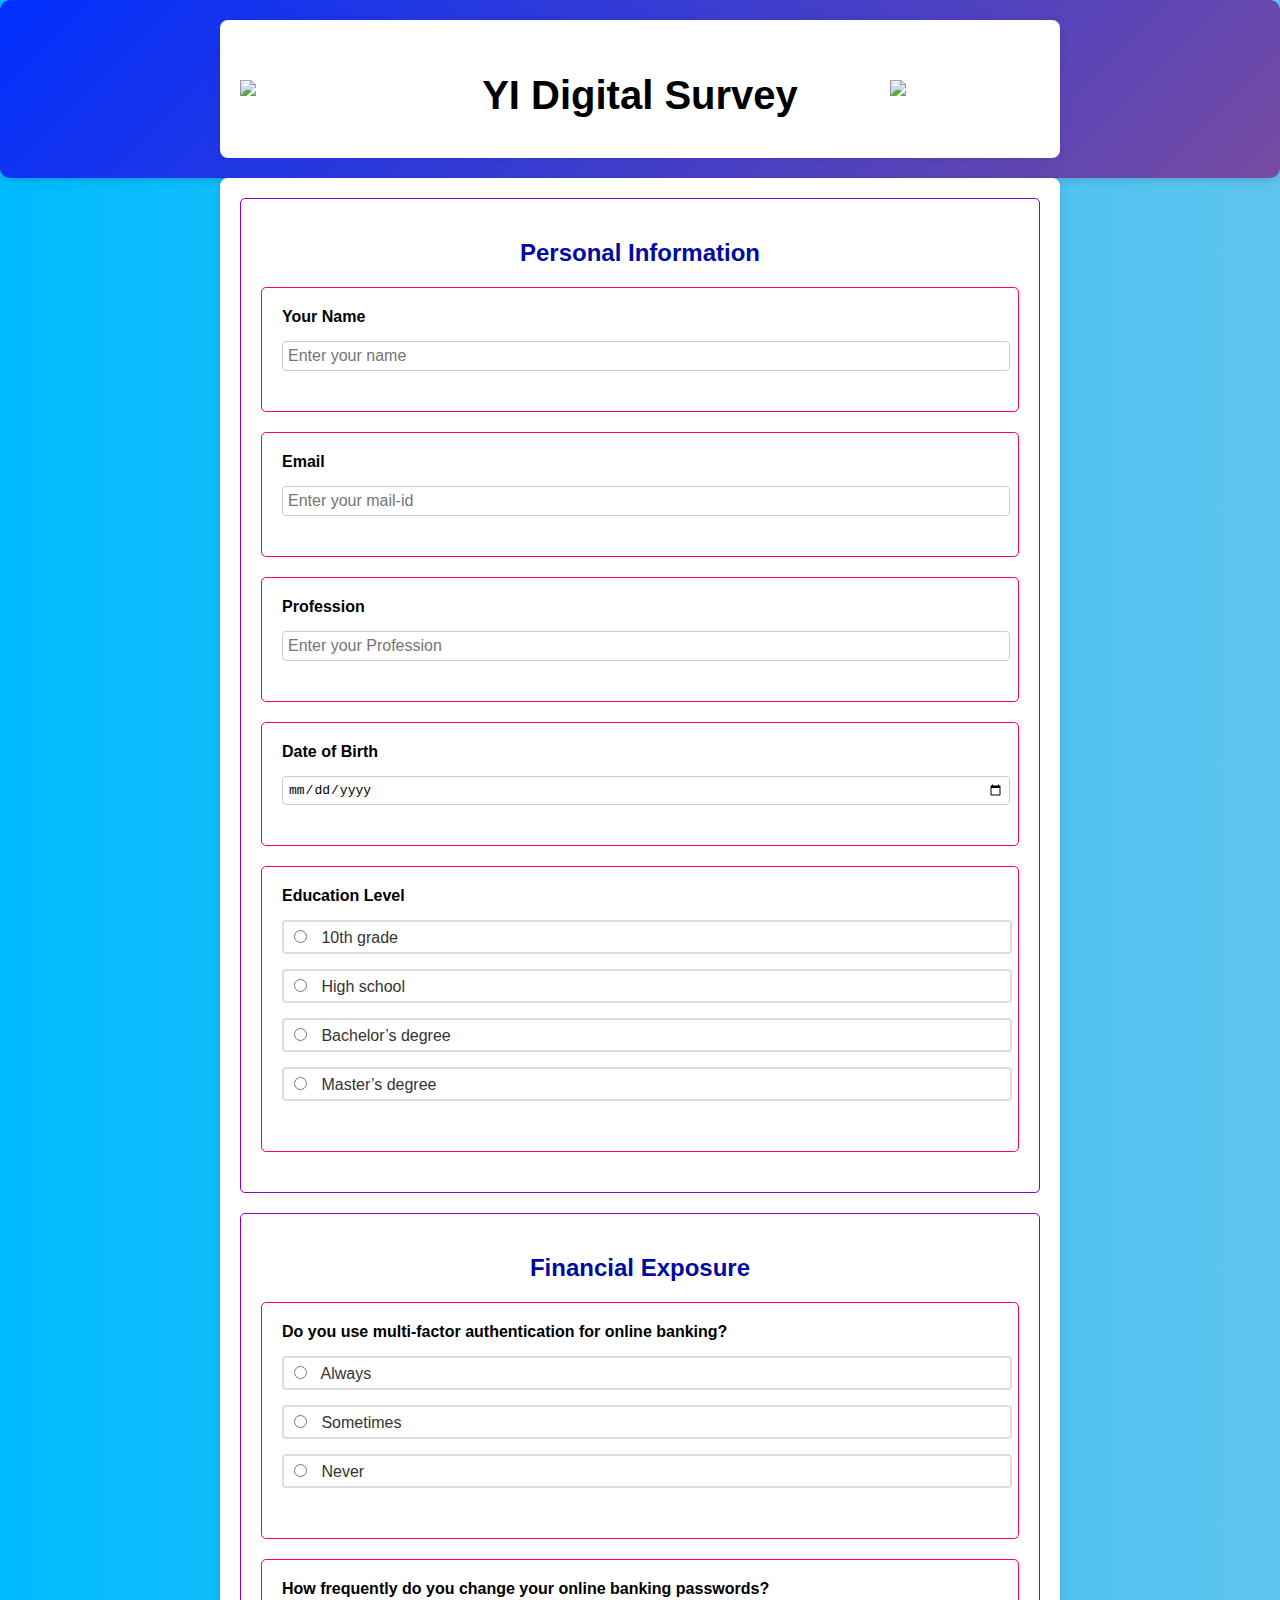
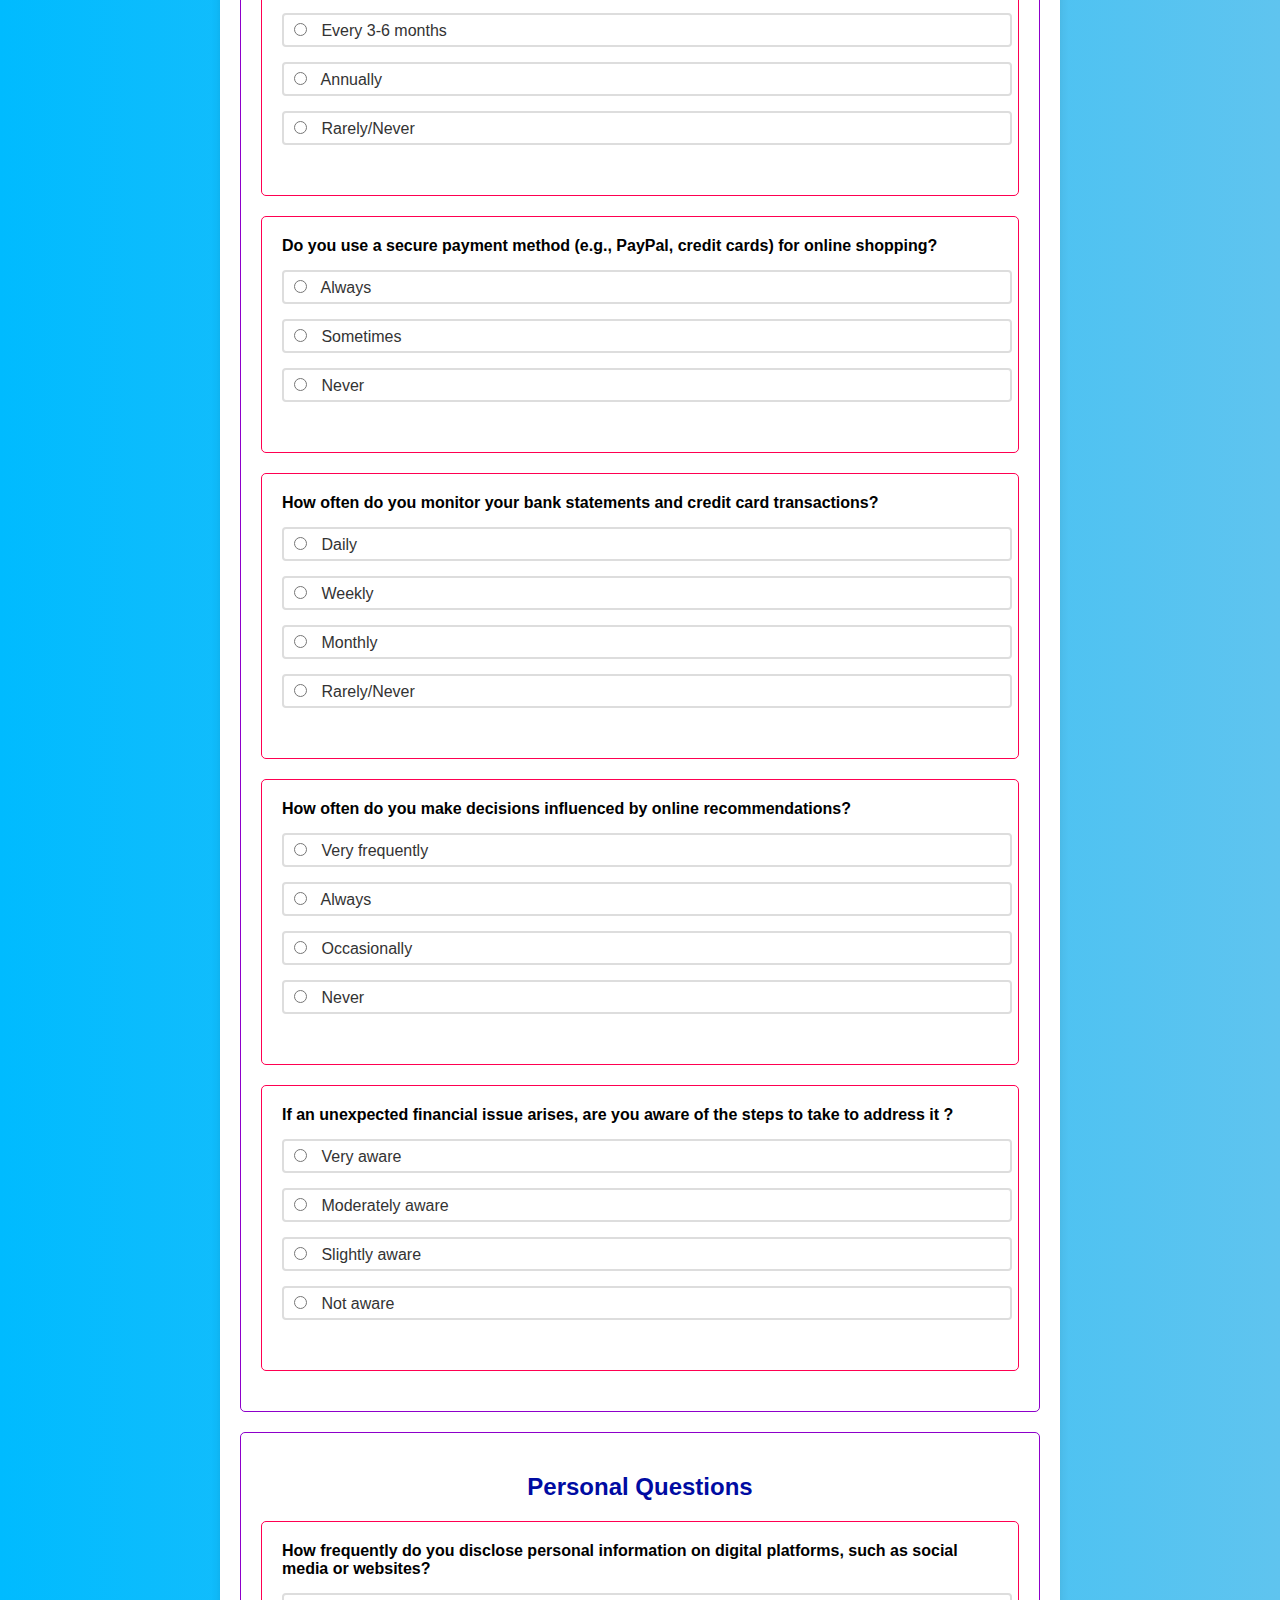
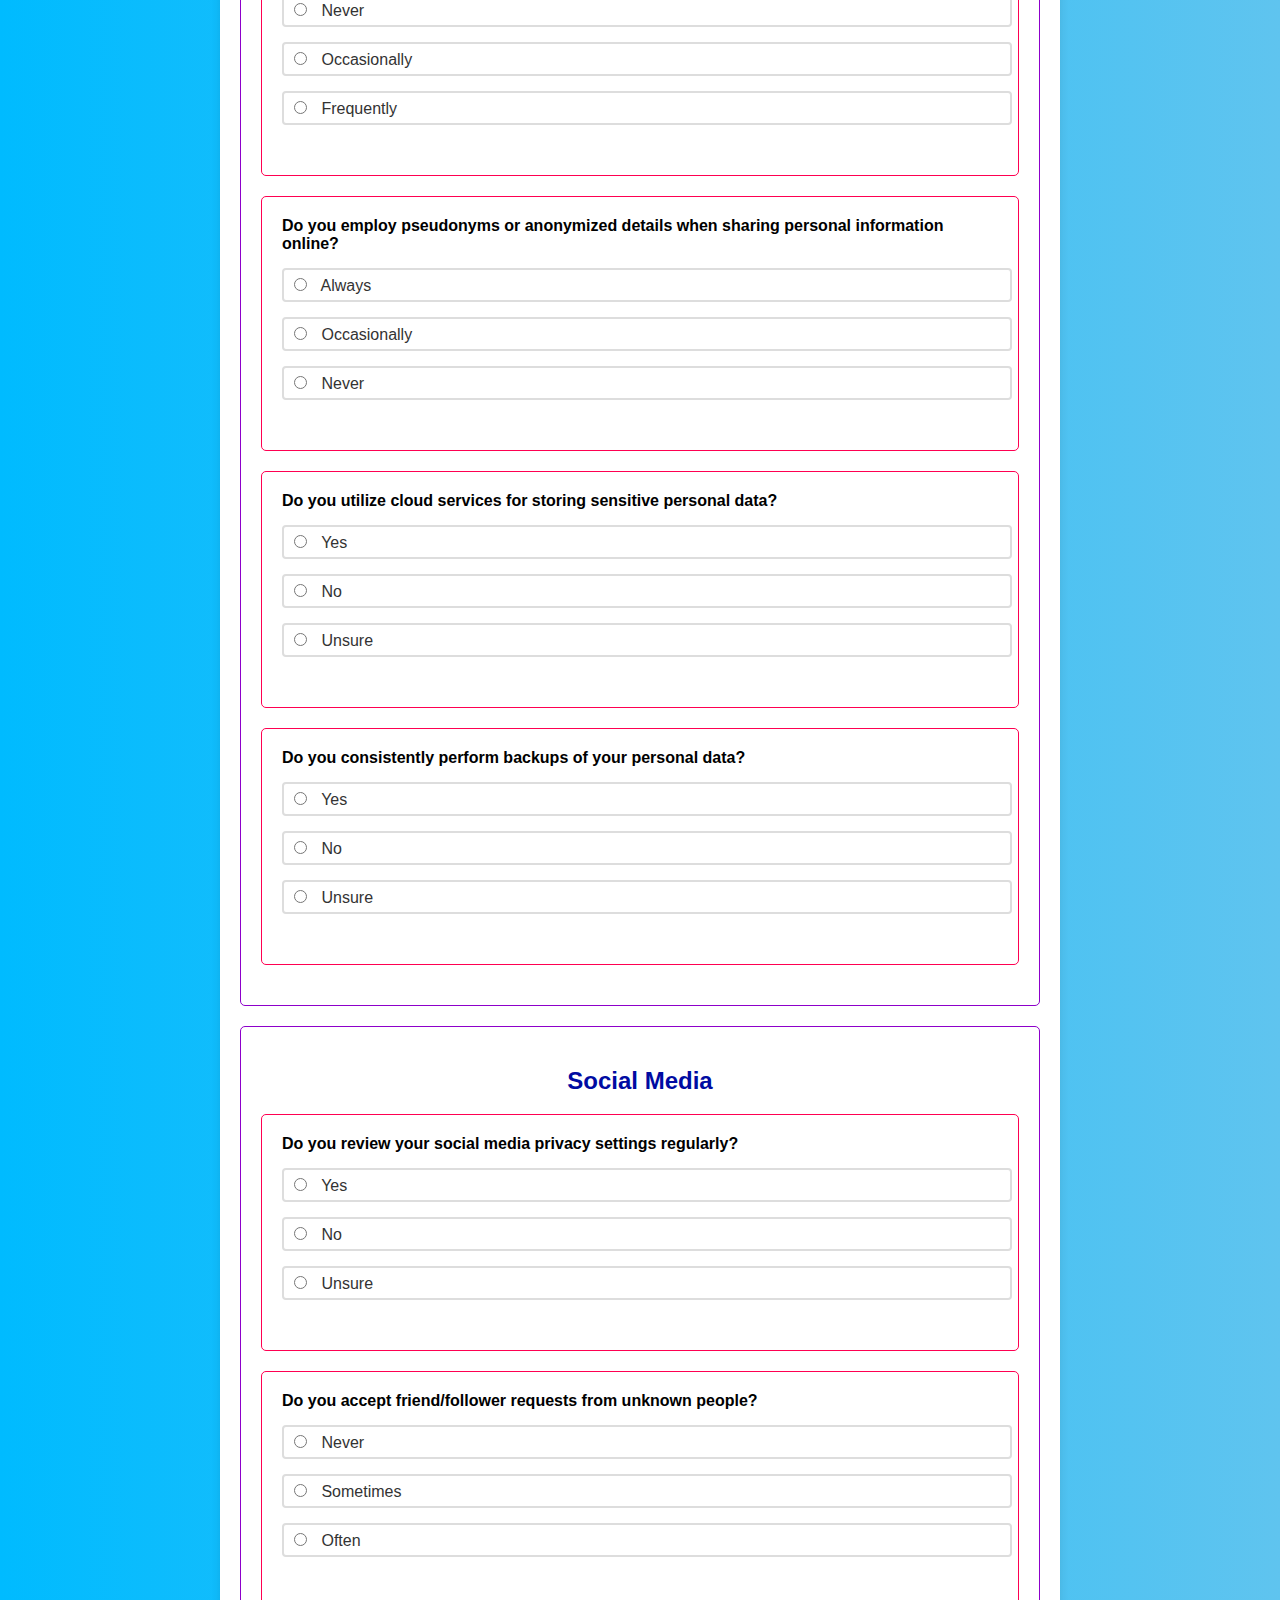
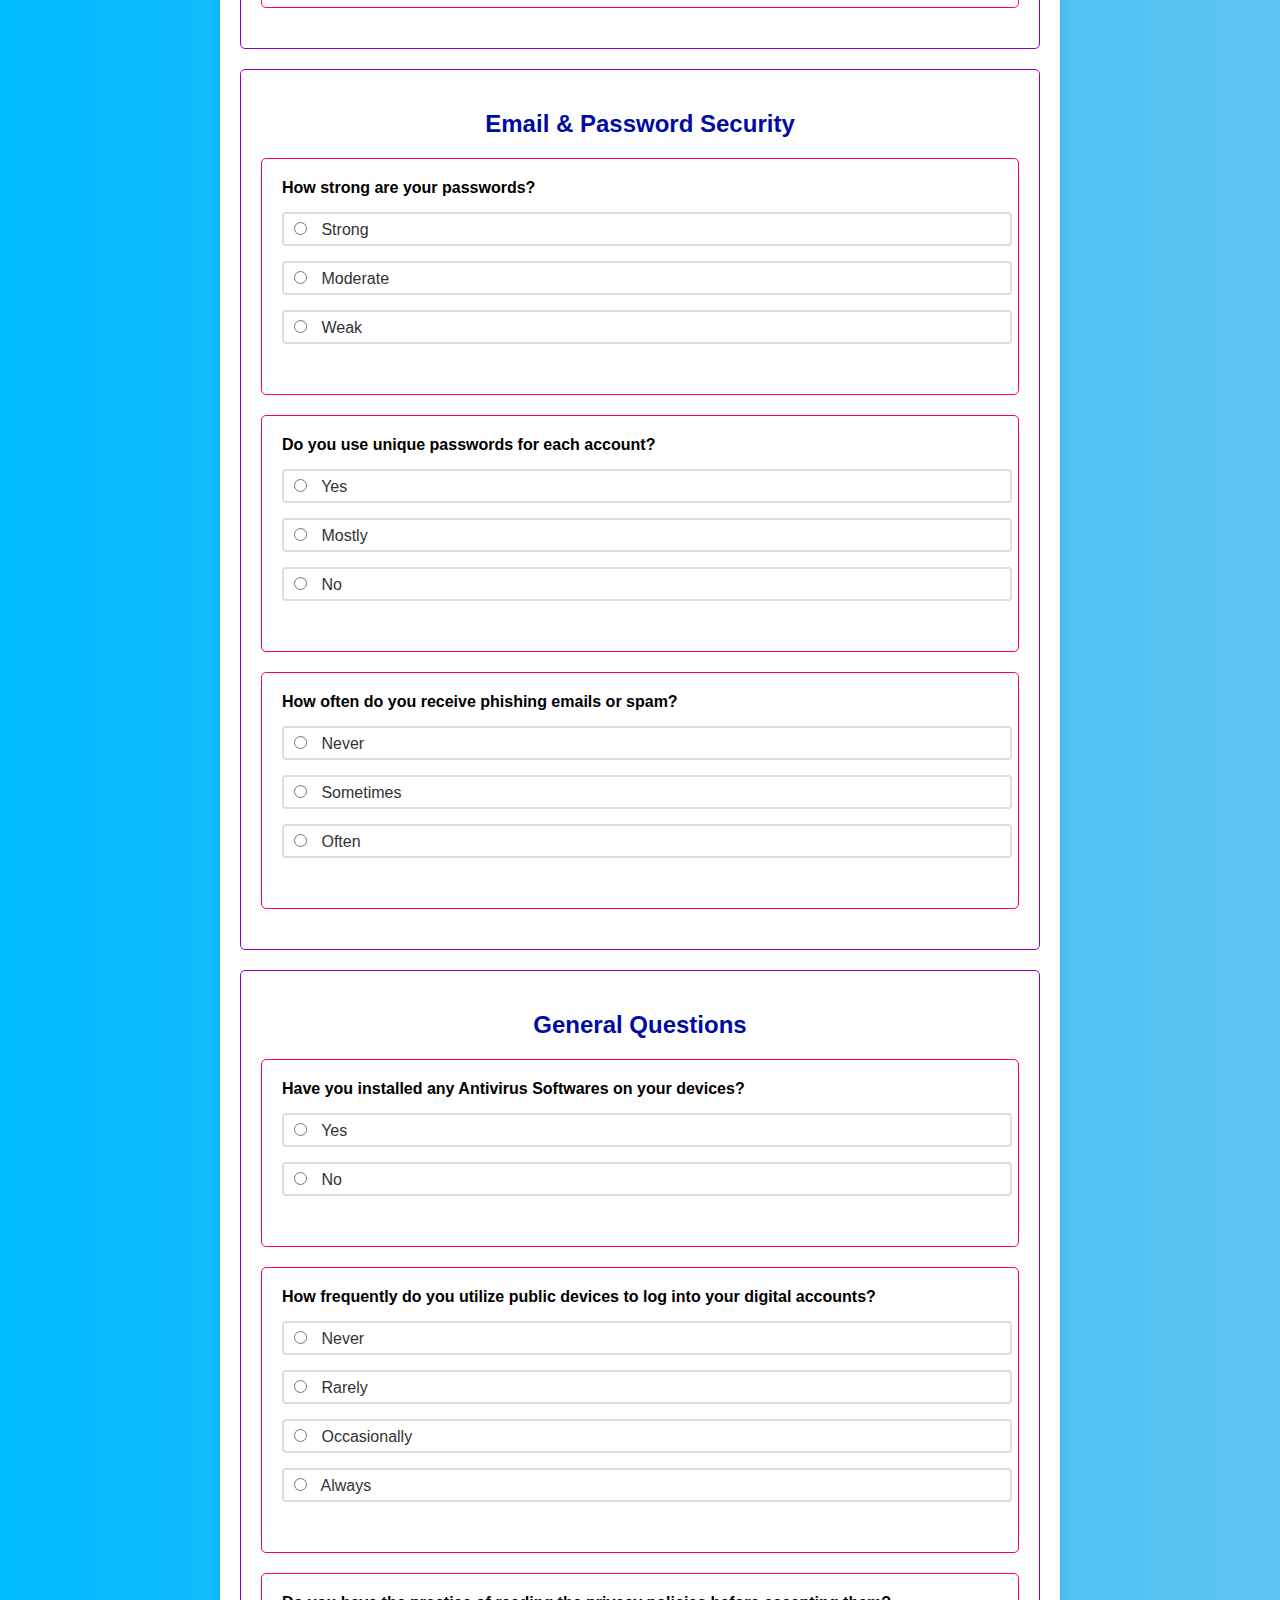
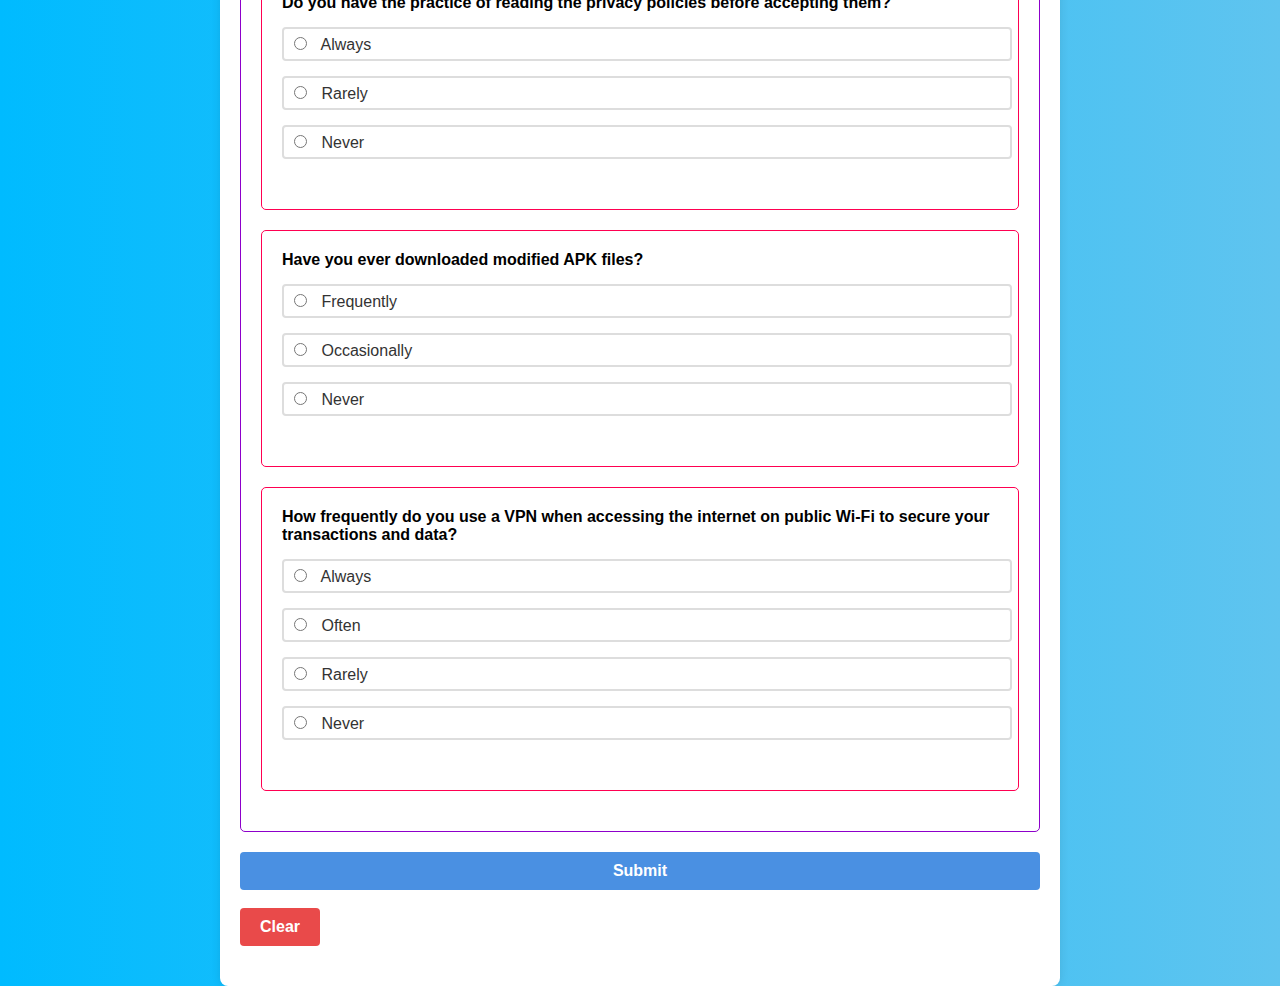
==== commit 11a9f23d: "Update index.html" ====
--- a/index.html
+++ b/index.html
@@ -58,12 +58,14 @@
     }
     .input, .textarea {
         width: 100%;
-        padding: 10px;
+        padding: 5px;
         border: 1px solid #ccc;
         border-radius: 4px;
+        font-size: medium;
     }
     .radio {
         margin-bottom: 10px;
+        padding: 5px;
     }
     .radio input {
         margin-right: 10px;
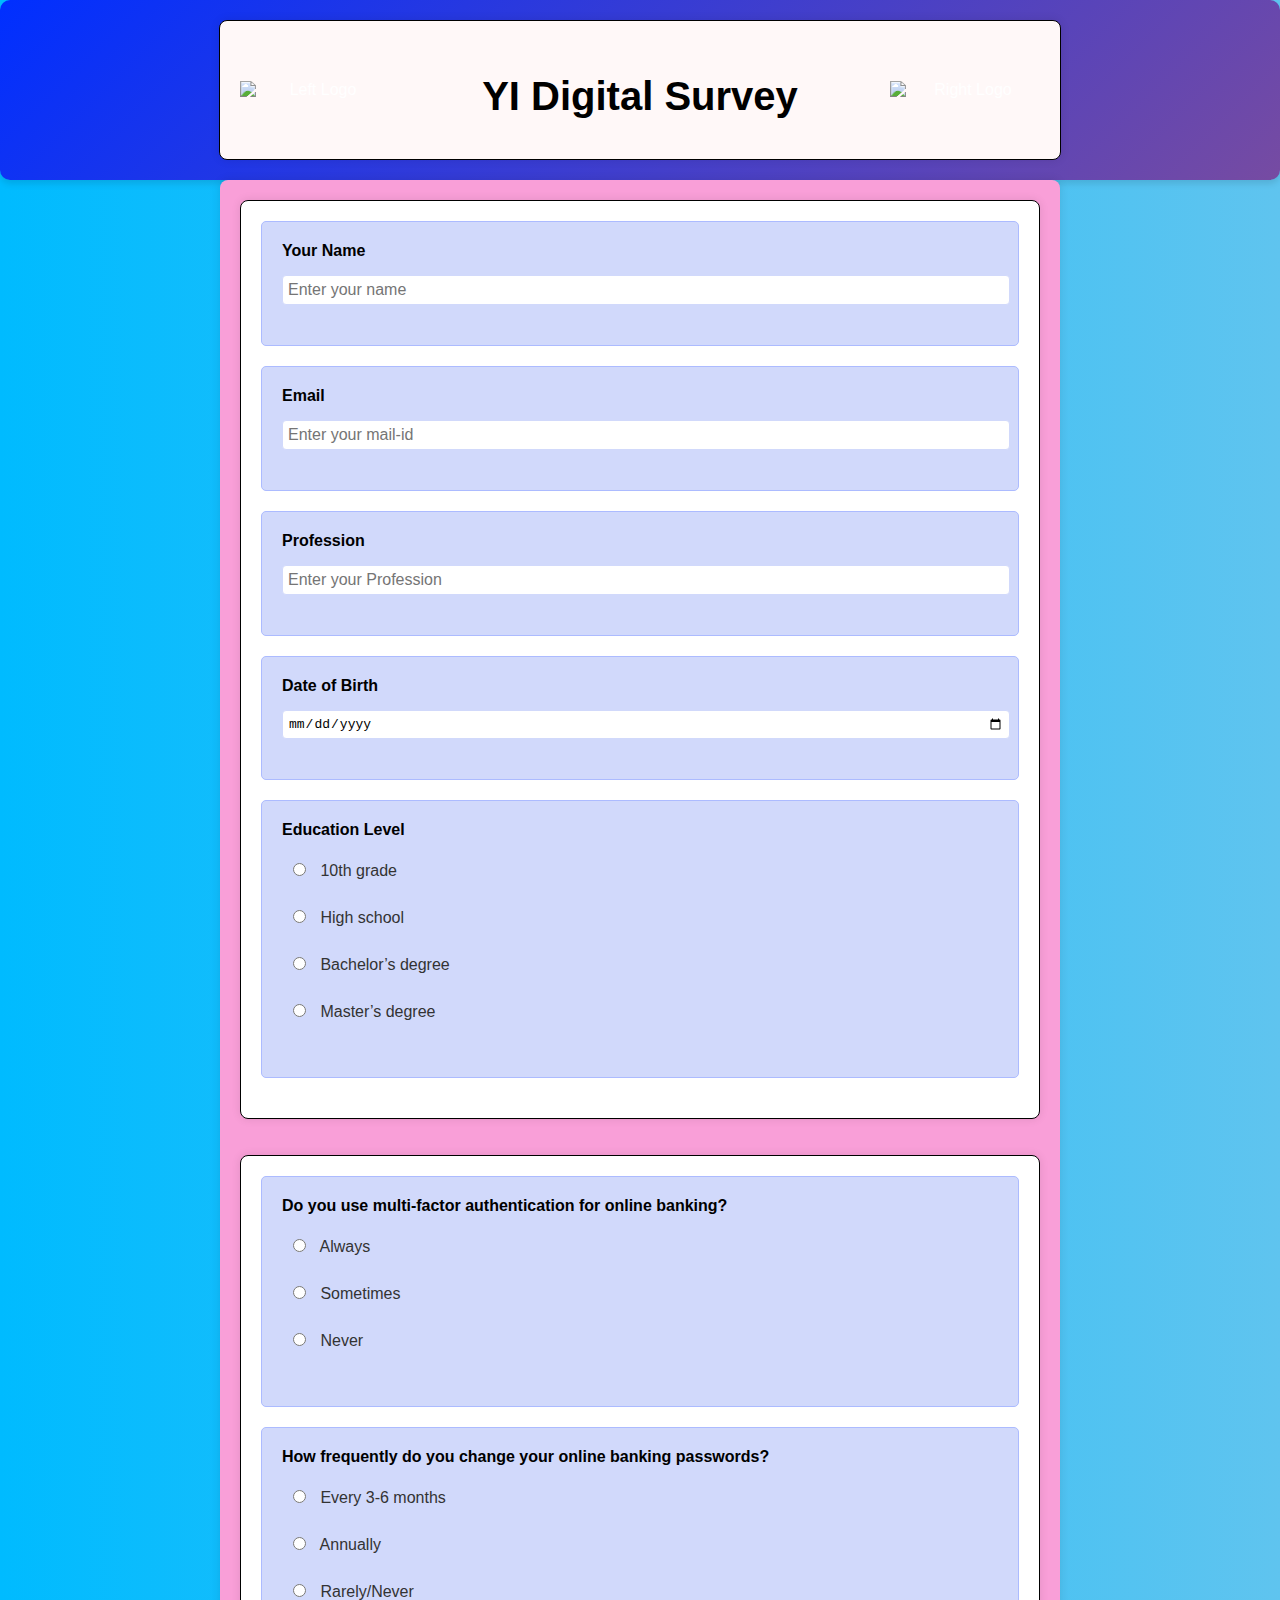
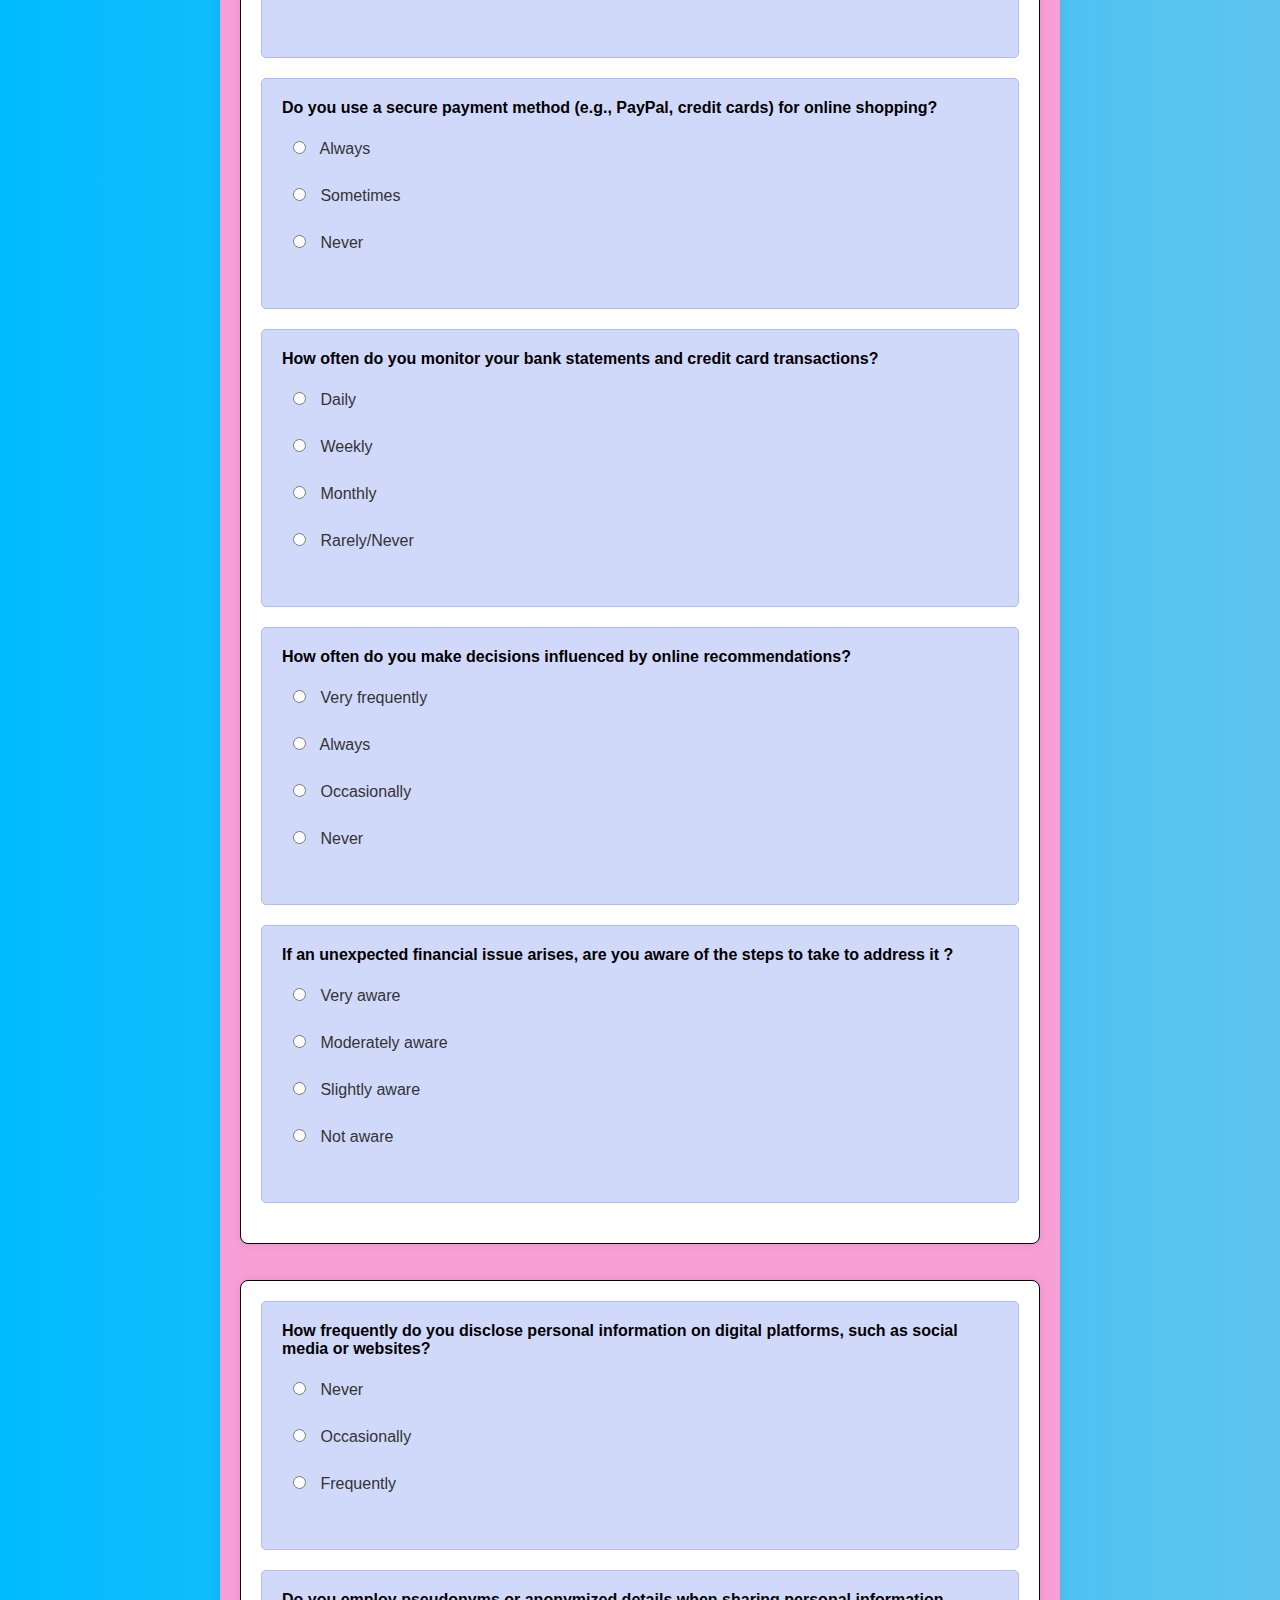
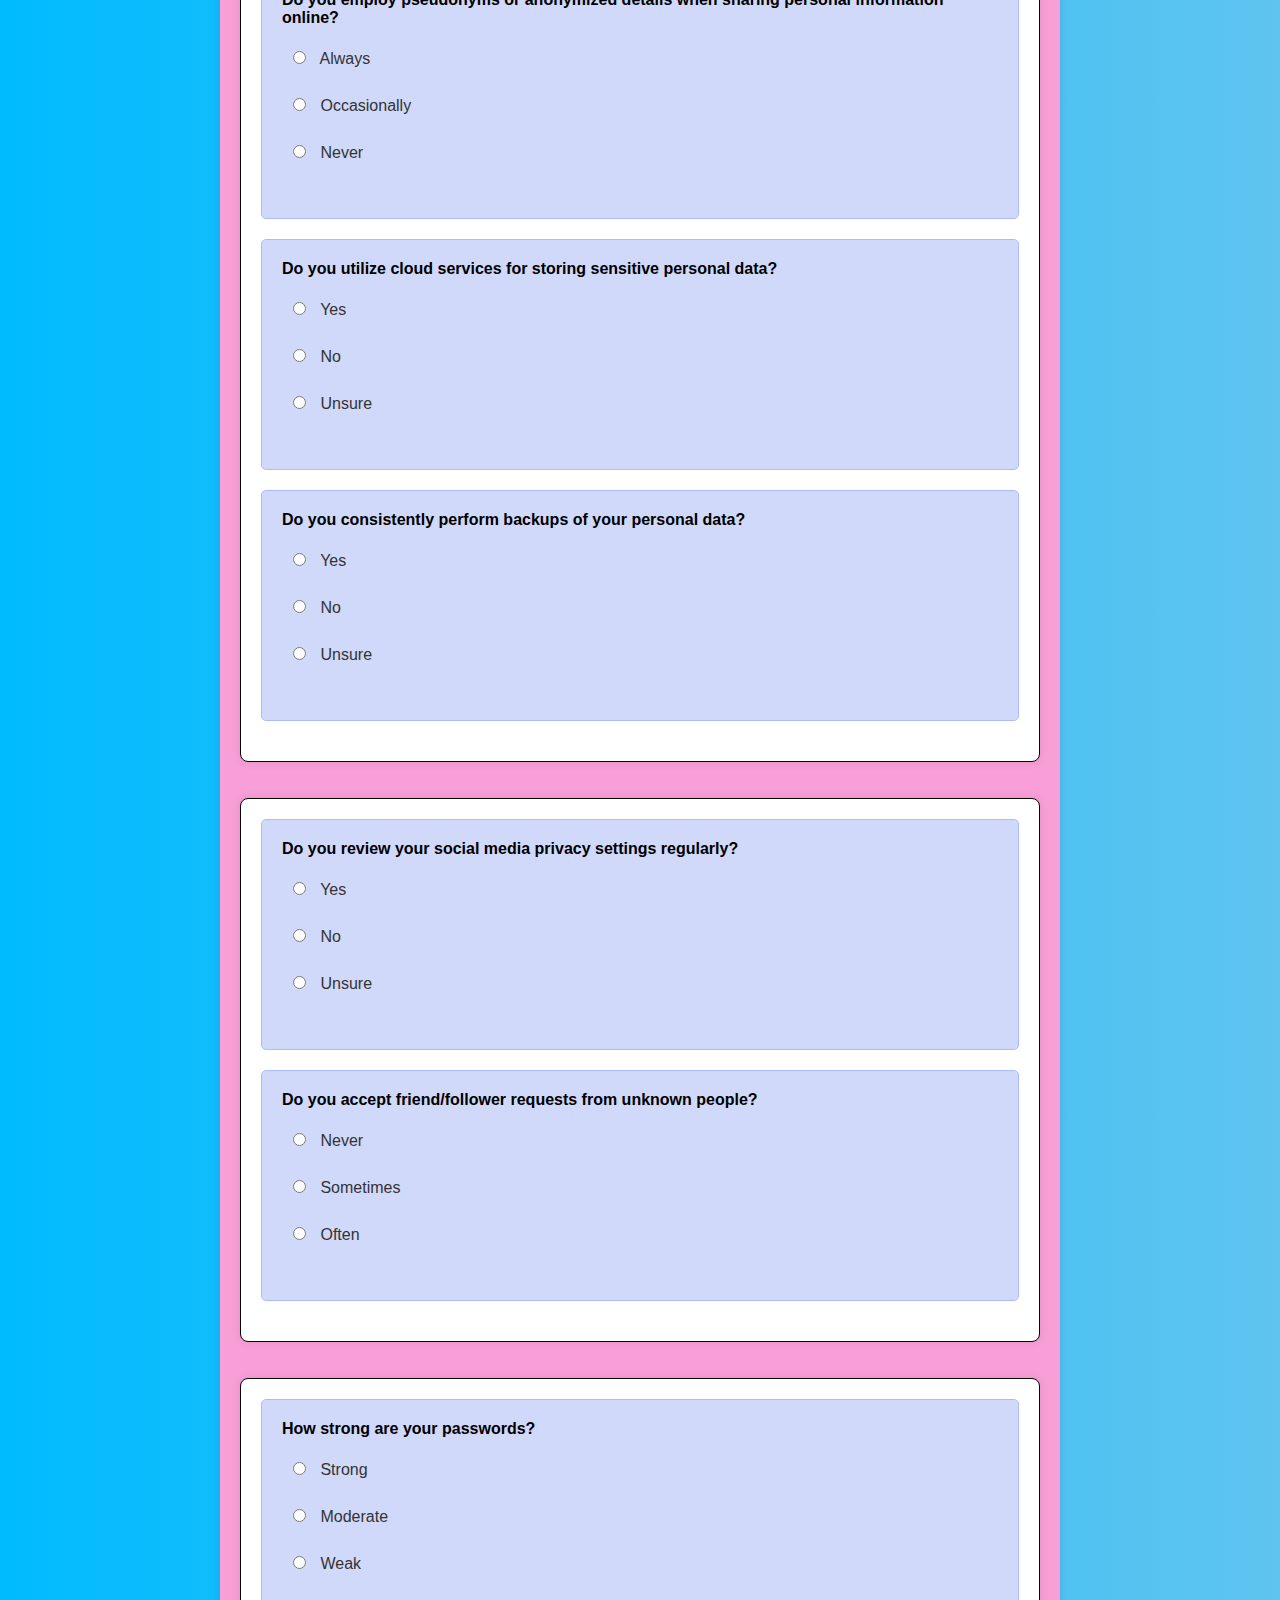
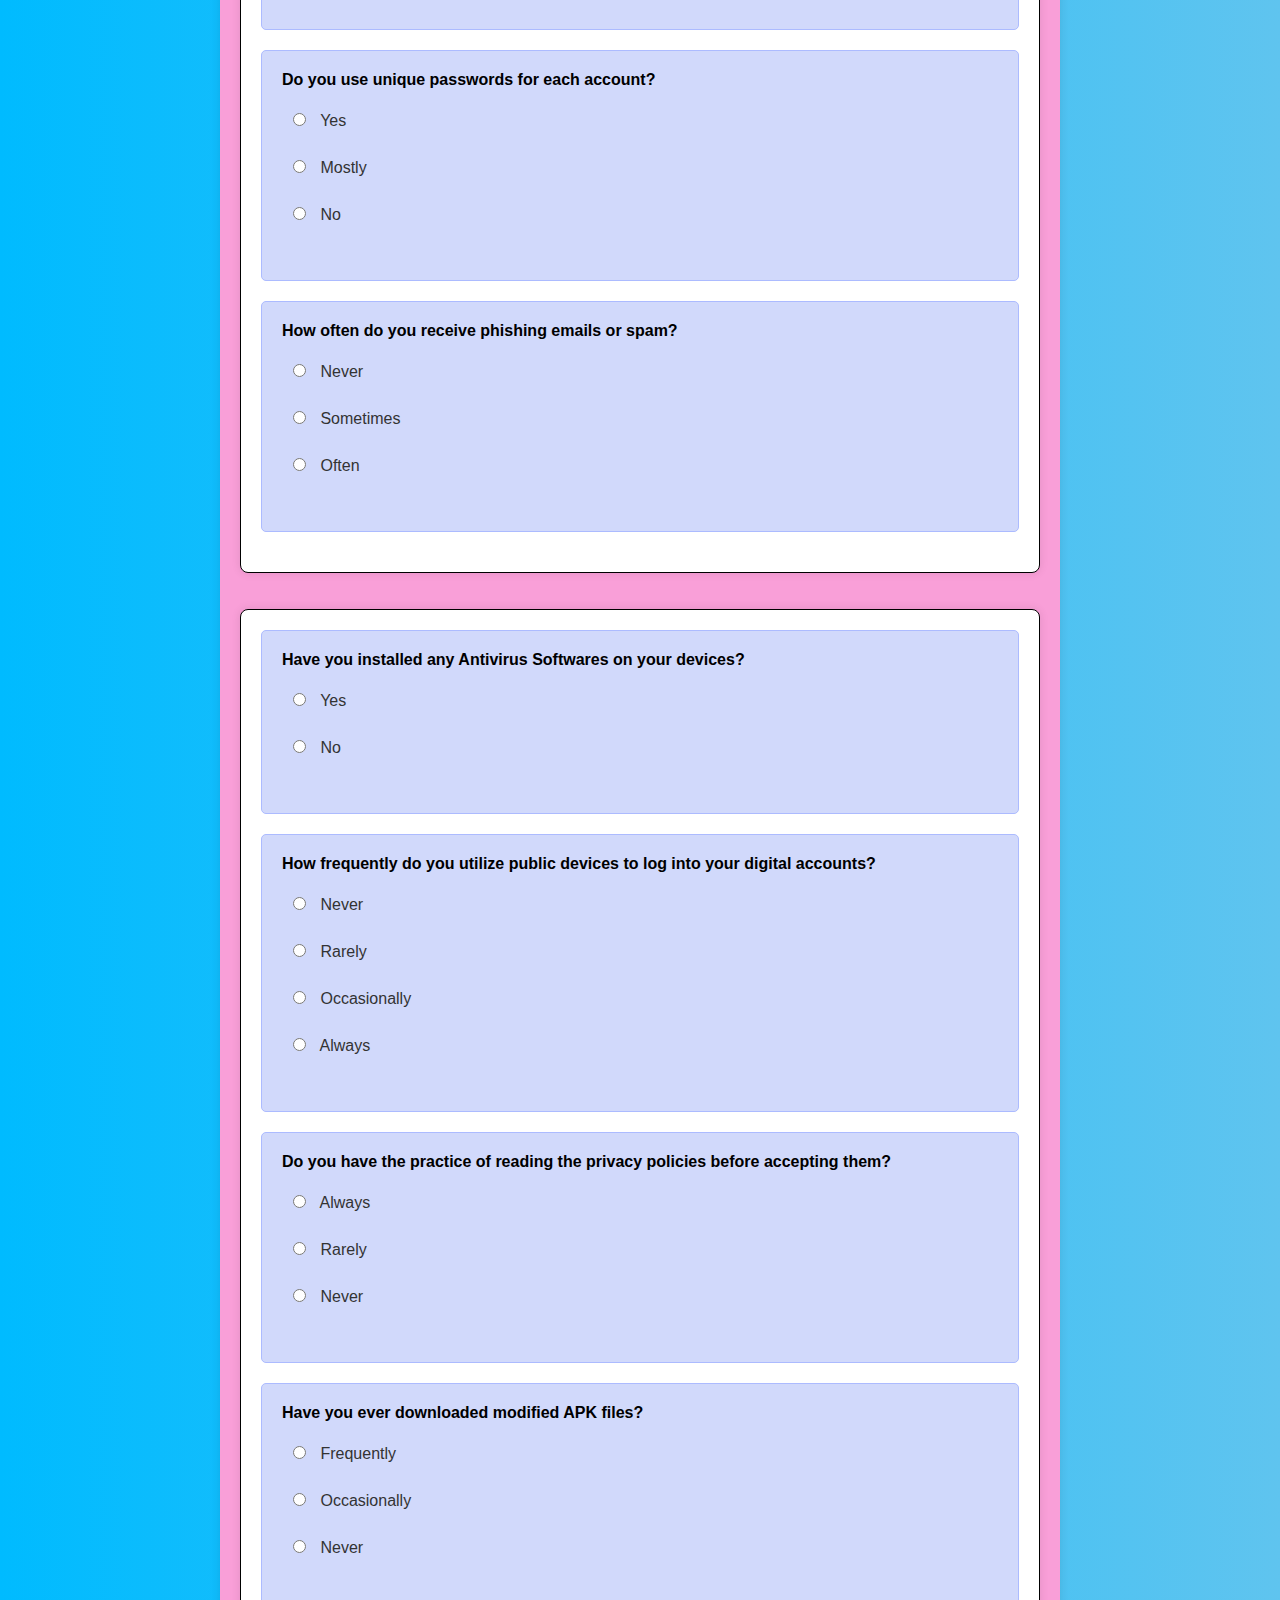
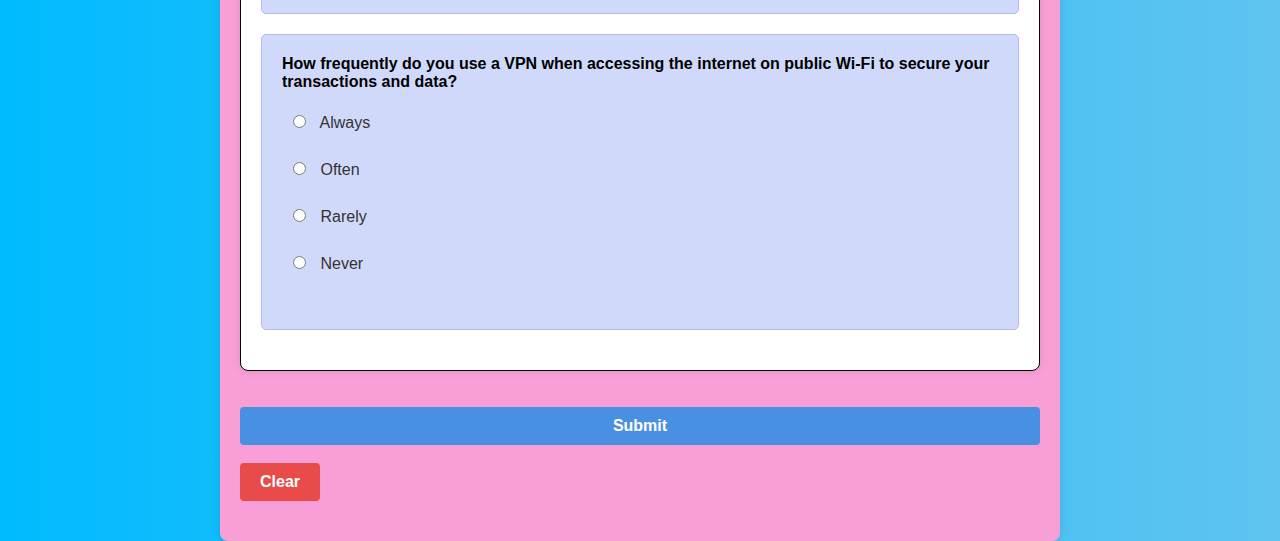
==== commit c96c67d8: "Update index.html" ====
--- a/index.html
+++ b/index.html
@@ -9,40 +9,62 @@
   <style>
     body {
         font-family: Arial, sans-serif;
-        background-color: #f7f7f7;
+        background-color: #181616;
         color: #333;
         margin: 0;
+        
         padding: 0;
     }
     .hero {
         background-color: #959595;
-        color: white;
+        color: rgb(0, 0, 0);
         padding: 20px 0;
         text-align: center;
     }
     .container {
+        max-width: 800px;
+       
+        margin: 0 auto;
+        padding: 20px;
+        background-color: #f99fd8;
+        box-shadow: 0 0 10px rgba(0, 0, 0, 0.1);
+        
+        border-radius: 8px;
+    }
+
+    .containers {
+       border:1px solid #000000;
         max-width: 800px;
         margin: 0 auto;
         padding: 20px;
-        background-color: #fff;
+        background-color: #ffffff;
         box-shadow: 0 0 10px rgba(0, 0, 0, 0.1);
         border-radius: 8px;
     }
 
+    .containerr {
+       border:1px solid #000000;
+        max-width: 800px;
+        margin: 0 auto;
+        padding: 20px;
+        background-color: #fff8f8;
+        box-shadow: 0 0 10px rgba(0, 0, 0, 0.1);
+        border-radius: 8px;
+    }
     .section-containers {
        border:1px solid #8d00ca;
        padding:20px;
        margin-bottom: 20px;
        border-radius: 5px;
-       background-color: #fff;
+       background-color: #a2a2a2;
     }
     
     .question-container {
-       border:1px solid #ff0051;
+       border:1px solid #acbbff;
        padding:20px;
        margin-bottom: 20px;
        border-radius: 5px;
-       background-color: #fff;
+       background-color: #d1d9fb;
     }
     .field {
         margin-bottom: 20px;
@@ -59,13 +81,14 @@
     .input, .textarea {
         width: 100%;
         padding: 5px;
-        border: 1px solid #ccc;
+        border: 1px solid #d1d9fb;
         border-radius: 4px;
         font-size: medium;
     }
     .radio {
         margin-bottom: 10px;
-        padding: 5px;
+          padding: 5px;
+          border:1px solid #d1d9fb;
     }
     .radio input {
         margin-right: 10px;
@@ -100,7 +123,7 @@
  <body >
  <section class="hero is-primary is-bold">
         <div class="hero-body">
-            <div class="container" style="display: flex; align-items: center; justify-content: space-between;">
+            <div class="containerr" style="display: flex; align-items: center; justify-content: space-between;">
                 <img src="https://d1yjjnpx0p53s8.cloudfront.net/styles/logo-thumbnail/s3/122014/young-indians-logo_0.png?itok=SJHpWdeD" alt="Left Logo" style="width: 150px; height: auto;">
                 <h2 class="title" style="flex-grow: 1; text-align: center;">YI Digital Survey</h2>
                 <img src="https://upload.wikimedia.org/wikipedia/commons/thumb/e/eb/Official_logo_of_the_Confederation_of_Indian_Industry_%28CII%29.svg/2560px-Official_logo_of_the_Confederation_of_Indian_Industry_%28CII%29.svg.png" alt="Right Logo" style="width: 150px; height: auto;">
@@ -108,544 +131,593 @@
         </div>
     </section>
     <form id="form" class="container m-4 pl-4" method="POST">
-    
-    
-      <div class="section-containers">
-        <h2 style="text-align: center; color: #000ba2;">Personal Information</h2>
-        <div class="question-container">
-    
-          <div class="field">
-            <label class="label">Your Name</label>
-            <div class="control">
-              <input class="input" type="text" placeholder="Enter your name" name="Name" />
+   
+      <section class=" is-primary is-bold">
+      <div class="hero-body">
+        <div class="containers">
+          <div class="question-container">
+    
+            <div class="field">
+              <label class="label">Your Name</label>
+              <div class="control">
+                <input class="input" type="text" placeholder="Enter your name" name="Name" />
+              </div>
             </div>
           </div>
-        </div>
-    
-    
-        <div class="question-container">
-          <div class="field">
-            <label class="label">Email</label>
-            <div class="control">
-              <input class="input" type="email" placeholder="Enter your mail-id" name="Email" />
+    
+    
+          
+          <div class="question-container">
+            <div class="field">
+              <label class="label">Email</label>
+              <div class="control">
+                <input class="input" type="email" placeholder="Enter your mail-id" name="Email" />
+              </div>
             </div>
           </div>
-        </div>
-    
-    
-        <div class="question-container">
-          <div class="field">
-            <label class="label">Profession</label>
-            <div class="control">
-              <input class="input" type="text" placeholder="Enter your Profession" name="Profession" />
+    
+    
+    
+          <div class="question-container">
+            <div class="field">
+              <label class="label">Profession</label>
+              <div class="control">
+                <input class="input" type="text" placeholder="Enter your Profession" name="Profession" />
+              </div>
             </div>
           </div>
-        </div>
-    
-    
-        <div class="question-container">
-          <div class="field">
-            <label class="label">Date of Birth</label>
-            <div class="control">
-              <input class="input" type="date" placeholder="Your Date of Birth" name="DOB" />
+    
+    
+          <div class="question-container">
+            <div class="field">
+              <label class="label">Date of Birth</label>
+              <div class="control">
+                <input class="input" type="date" placeholder="Your Date of Birth" name="DOB" />
+              </div>
             </div>
           </div>
-        </div>
-    
-    
-        <div class="question-container">
-          <div class="field">
-            <label class="label">Education Level</label>
-            <div class="control">
-              <label class="radio">
-                <input type="radio" name="Education" value="10th grade" /> 10th grade
-              </label>
-              <label class="radio">
-                <input type="radio" name="Education" value="High school" /> High school
-              </label>
-              <label class="radio">
-                <input type="radio" name="Education" value="Bachelor’s degree" /> Bachelor’s degree
-              </label>
-              <label class="radio">
-                <input type="radio" name="Education" value="Master’s degree" /> Master’s degree
-              </label>
+    
+    
+          <div class="question-container">
+            <div class="field">
+              <label class="label">Education Level</label>
+              <div class="control">
+                <label class="radio">
+                  <input type="radio" name="Education" value="10th grade" /> 10th grade
+                </label>
+                <label class="radio">
+                  <input type="radio" name="Education" value="High school" /> High school
+                </label>
+                <label class="radio">
+                  <input type="radio" name="Education" value="Bachelor’s degree" /> Bachelor’s degree
+                </label>
+                <label class="radio">
+                  <input type="radio" name="Education" value="Master’s degree" /> Master’s degree
+                </label>
+              </div>
             </div>
           </div>
-        </div>
-      </div>
-    
-    
-    
-      <div class="section-containers">
-        <h2 style="text-align: center; color: #000ba2;">Financial Exposure</h2>
-        <div class="question-container">
-          <div class="field">
-            <label class="label">Do you use multi-factor authentication for online banking?</label>
-            <div class="control">
-              <label class="radio">
-                <input type="radio" name="multi_factor_authentication_for_online_banking" value="Always" /> Always
-              </label>
-              <label class="radio">
-                <input type="radio" name="multi_factor_authentication_for_online_banking" value="Sometimes" /> Sometimes
-              </label>
-              <label class="radio">
-                <input type="radio" name="multi_factor_authentication_for_online_banking" value="Never" /> Never
-              </label>
-            </div>
-          </div>
-        </div>
-    
-    
-        <div class="question-container">
-          <div class="field">
-            <label class="label">How frequently do you change your online banking passwords?</label>
-            <div class="control">
-              <label class="radio">
-                <input type="radio" name="do_you_change_your_online_banking_passwords" value="Every 3-6 months" /> Every 3-6
-                months
-              </label>
-              <label class="radio">
-                <input type="radio" name="do_you_change_your_online_banking_passwords" value="Annually" /> Annually
-              </label>
-              <label class="radio">
-                <input type="radio" name="do_you_change_your_online_banking_passwords" value="Rarely/Never" /> Rarely/Never
-              </label>
-            </div>
-          </div>
-        </div>
-    
-    
-        <div class="question-container">
-          <div class="field">
-            <label class="label">Do you use a secure payment method (e.g., PayPal, credit cards) for online
-              shopping?</label>
-            <div class="control">
-              <label class="radio">
-                <input type="radio" name="Do_you_use_a_secure_payment_method" value="Always" /> Always
-              </label>
-              <label class="radio">
-                <input type="radio" name="Do_you_use_a_secure_payment_method" value="Sometimes" /> Sometimes
-              </label>
-              <label class="radio">
-                <input type="radio" name="Do_you_use_a_secure_payment_method" value="Never" /> Never
-              </label>
-            </div>
-          </div>
-        </div>
-    
-    
-        <div class="question-container">
-          <div class="field">
-            <label class="label">How often do you monitor your bank statements and credit card transactions?</label>
-            <div class="control">
-              <label class="radio">
-                <input type="radio" name="do_you_monitor_your_bank_statements_and_credit_card_transactions" value="Daily" />
-                Daily
-              </label>
-              <label class="radio">
-                <input type="radio" name="do_you_monitor_your_bank_statements_and_credit_card_transactions"
-                  value="Weekly" /> Weekly
-              </label>
-              <label class="radio">
-                <input type="radio" name="do_you_monitor_your_bank_statements_and_credit_card_transactions"
-                  value="Monthly" /> Monthly
-              </label>
-              <label class="radio">
-                <input type="radio" name="do_you_monitor_your_bank_statements_and_credit_card_transactions"
-                  value="Rarely/Never" /> Rarely/Never
-              </label>
-            </div>
-          </div>
-        </div>
-    
-        <div class="question-container">
-          <div class="field">
-            <label class="label">
-              How often do you make decisions influenced by online recommendations?
-            </label>
-            <div class="control">
-              <label class="radio">
-                <input type="radio" name="do_you_make_decisions_influenced_by_online_recommendations" value="Daily" /> Very
-                frequently
-              </label>
-              <label class="radio">
-                <input type="radio" name="do_you_make_decisions_influenced_by_online_recommendations" value="Weekly" />
-                Always
-              </label>
-              <label class="radio">
-                <input type="radio" name="do_you_make_decisions_influenced_by_online_recommendations" value="Monthly" />
-                Occasionally
-              </label>
-              <label class="radio">
-                <input type="radio" name="do_you_make_decisions_influenced_by_online_recommendations" value="Rarely" />
-                Never
-              </label>
-            </div>
-          </div>
-        </div>
-    
-        <div class="question-container">
-          <div class="field">
-            <label class="label">
-              If an unexpected financial issue arises, are you aware of the steps to take to address it ?
-            </label>
-            <div class="control">
-              <label class="radio">
-                <input type="radio" name="If_an_unexpected_financial_issue_arises_are_you_aware_of_the_steps"
-                  value="Daily" /> Very aware
-              </label>
-              <label class="radio">
-                <input type="radio" name="If_an_unexpected_financial_issue_arises_are_you_aware_of_the_steps"
-                  value="Weekly" /> Moderately aware
-              </label>
-              <label class="radio">
-                <input type="radio" name="If_an_unexpected_financial_issue_arises_are_you_aware_of_the_steps"
-                  value="Monthly" /> Slightly aware
-              </label>
-              <label class="radio">
-                <input type="radio" name="If_an_unexpected_financial_issue_arises_are_you_aware_of_the_steps"
-                  value="Rarely" /> Not aware
-              </label>
-            </div>
-          </div>
-        </div>
-      </div>
-    
-    
-      <div class="section-containers">
-        <h2 style="text-align: center; color: #000ba2;">Personal Questions</h2>
-        <div class="question-container">
-          <div class="field">
-            <label class="label">
-              How frequently do you disclose personal information on digital platforms, such as social media or websites?
-            </label>
-            <div class="control">
-              <label class="radio">
-                <input type="radio" name="do_you_disclose_personal_information_on_digital_platforms" value="Daily" />
-                Never
-              </label>
-              <label class="radio">
-                <input type="radio" name="do_you_disclose_personal_information_on_digital_platforms" value="Weekly" />
-                Occasionally
-              </label>
-              <label class="radio">
-                <input type="radio" name="do_you_disclose_personal_information_on_digital_platforms" value="Monthly" />
-                Frequently
-              </label>
-    
-            </div>
-          </div>
-        </div>
-    
-    
-        <div class="question-container">
-          <div class="field">
-            <label class="label">
-              Do you employ pseudonyms or anonymized details when sharing personal information online?
-            </label>
-            <div class="control">
-              <label class="radio">
-                <input type="radio" name="Do_you_employ_pseudonyms_or_anonymized_details" value="Daily" /> Always
-              </label>
-              <label class="radio">
-                <input type="radio" name="Do_you_employ_pseudonyms_or_anonymized_details" value="Weekly" /> Occasionally
-              </label>
-              <label class="radio">
-                <input type="radio" name="Do_you_employ_pseudonyms_or_anonymized_details" value="Monthly" /> Never
-              </label>
-    
-            </div>
-          </div>
-        </div>
-    
-    
-        <div class="question-container">
-          <div class="field">
-            <label class="label">
-              Do you utilize cloud services for storing sensitive personal data?
-            </label>
-            <div class="control">
-              <label class="radio">
-                <input type="radio" name="Do_you_utilize_cloud_services_for_storing_sensitive_personal_data"
-                  value="Daily" />
-                Yes
-              </label>
-              <label class="radio">
-                <input type="radio" name="Do_you_utilize_cloud_services_for_storing_sensitive_personal_data"
-                  value="Weekly" />
-                No
-              </label>
-              <label class="radio">
-                <input type="radio" name="Do_you_utilize_cloud_services_for_storing_sensitive_personal_data"
-                  value="Monthly" /> Unsure
-              </label>
-    
-            </div>
-          </div>
-        </div>
-    
-        <div class="question-container">
-          <div class="field">
-            <label class="label" style="font-weight: 600 ;">
-              Do you consistently perform backups of your personal data?
-            </label>
-            <div class="control">
-              <label class="radio">
-                <input type="radio" name="Do_you_consistently_perform_backups_of_your_personal_data" value="Daily" /> Yes
-              </label>
-              <label class="radio">
-                <input type="radio" name="Do_you_consistently_perform_backups_of_your_personal_data" value="Weekly" /> No
-              </label>
-              <label class="radio">
-                <input type="radio" name="Do_you_consistently_perform_backups_of_your_personal_data" value="Monthly" />
-                Unsure
-              </label>
-    
-            </div>
-          </div>
-        </div>
-      </div>
-    
-    
-    
-      <div class="section-containers">
-        <h2 style="text-align: center; color: #000ba2;">Social Media</h2>
-        <div class="question-container">
-          <div class="field">
-            <label class="label">
-              Do you review your social media privacy settings regularly?
-            </label>
-            <div class="control">
-              <label class="radio">
-                <input type="radio" name="Do_you_review_your_social_media_privacy_settings_regularly" value="Daily" /> Yes
-              </label>
-              <label class="radio">
-                <input type="radio" name="Do_you_review_your_social_media_privacy_settings_regularly" value="Weekly" /> No
-              </label>
-              <label class="radio">
-                <input type="radio" name="Do_you_review_your_social_media_privacy_settings_regularly" value="Monthly" />
-                Unsure
-              </label>
-    
-            </div>
-          </div>
-        </div>
-    
-        <div class="question-container">
-          <div class="field">
-            <label class="label">
-              Do you accept friend/follower requests from unknown people?
-            </label>
-            <div class="control">
-              <label class="radio">
-                <input type="radio" name="Do_you_accept_friend/follower_requests_from_unknown_people" value="Daily" /> Never
-              </label>
-              <label class="radio">
-                <input type="radio" name="Do_you_accept_friend/follower_requests_from_unknown_people" value="Weekly" />
-                Sometimes
-              </label>
-              <label class="radio">
-                <input type="radio" name="Do_you_accept_friend/follower_requests_from_unknown_people" value="Monthly" />
-                Often
-              </label>
-    
-            </div>
-          </div>
-        </div>
-      </div>
-    
-    
-      <div class="section-containers">
-        <h2 style="text-align: center; color: #000ba2;">Email & Password Security</h2>
-        <div class="question-container">
-          <div class="field">
-            <label class="label">
-              How strong are your passwords?
-            </label>
-            <div class="control">
-              <label class="radio">
-                <input type="radio" name="How_strong_are_your_passwords" value="Daily" /> Strong
-              </label>
-              <label class="radio">
-                <input type="radio" name="How_strong_are_your_passwords" value="Weekly" /> Moderate
-              </label>
-              <label class="radio">
-                <input type="radio" name="How_strong_are_your_passwords" value="Monthly" /> Weak
-              </label>
-    
-            </div>
-          </div>
-        </div>
-    
-    
-        <div class="question-container">
-          <div class="field">
-            <label class="label">
-              Do you use unique passwords for each account?
-            </label>
-            <div class="control">
-              <label class="radio">
-                <input type="radio" name="Do_you_use_unique_passwords_for_each_account" value="Daily" /> Yes
-              </label>
-              <label class="radio">
-                <input type="radio" name="Do_you_use_unique_passwords_for_each_account" value="Weekly" /> Mostly
-              </label>
-              <label class="radio">
-                <input type="radio" name="Do_you_use_unique_passwords_for_each_account" value="Monthly" /> No
-              </label>
-            </div>
-          </div>
-        </div>
-    
-        <div class="question-container">
-          <div class="field">
-            <label class="label">
-              How often do you receive phishing emails or spam?
-            </label>
-            <div class="control">
-              <label class="radio">
-                <input type="radio" name="How_often_do_you_receive_phishing_emails_or_spam" value="Daily" /> Never
-              </label>
-              <label class="radio">
-                <input type="radio" name="How_often_do_you_receive_phishing_emails_or_spam" value="Weekly" /> Sometimes
-              </label>
-              <label class="radio">
-                <input type="radio" name="How_often_do_you_receive_phishing_emails_or_spam" value="Monthly" /> Often
-              </label>
-            </div>
-          </div>
-        </div>
-      </div>
-    
-    
-      <div class="section-containers">
-        <h2 style="text-align: center; color: #000ba2;">General Questions</h2>
-        <div class="question-container">
-          <div class="field">
-            <label class="label">
-              Have you installed any Antivirus Softwares on your devices?
-            </label>
-            <div class="control">
-              <label class="radio">
-                <input type="radio" name="Have_you_installed_any_Antivirus_Softwares_on_your_devices" value="Daily" /> Yes
-              </label>
-              <label class="radio">
-                <input type="radio" name="Have_you_installed_any_Antivirus_Softwares_on_your_devices" value="Weekly" /> No
-              </label>
-    
-            </div>
-          </div>
-        </div>
-    
-    
-    
-        <div class="question-container">
-          <div class="field">
-            <label class="label">
-              How frequently do you utilize public devices to log into your digital accounts?
-            </label>
-            <div class="control">
-              <label class="radio">
-                <input type="radio" name="How_frequently_do_you_utilize_public_devices_to_log_into_your_digital_accounts"
-                  value="Daily" /> Never
-              </label>
-              <label class="radio">
-                <input type="radio" name="How_frequently_do_you_utilize_public_devices_to_log_into_your_digital_accounts"
-                  value="Weekly" /> Rarely
-              </label>
-              <label class="radio">
-                <input type="radio" name="How_frequently_do_you_utilize_public_devices_to_log_into_your_digital_accounts"
-                  value="Occasionally" /> Occasionally
-              </label>
-              <label class="radio">
-                <input type="radio" name="How_frequently_do_you_utilize_public_devices_to_log_into_your_digital_accounts"
-                  value="Always" /> Always
-              </label>
-    
-    
-            </div>
-          </div>
-        </div>
-    
-    
-    
-    
-    
-    
-    
-    
-        <div class="question-container">
-          <div class="field">
-            <label class="label">
-              Do you have the practice of reading the privacy policies before accepting them?
-            </label>
-            <div class="control">
-              <label class="radio">
-                <input type="radio" name="Do_you_have_the_practice_of_reading_the_privacy_policies_before_accepting_them "
-                  value="Always" /> Always
-              </label>
-              <label class="radio">
-                <input type="radio" name="Do_you_have_the_practice_of_reading_the_privacy_policies_before_accepting_them"
-                  value="Rarely" /> Rarely
-              </label>
-              <label class="radio">
-                <input type="radio" name="Do_you_have_the_practice_of_reading_the_privacy_policies_before_accepting_them"
-                  value="Never" /> Never
-              </label>
-    
-            </div>
-          </div>
-        </div>
-    
-        <div class="question-container">
-          <div class="field">
-            <label class="label">
-              Have you ever downloaded modified APK files?
-            </label>
-            <div class="control">
-              <label class="radio">
-                <input type="radio" name="Have_you_ever_downloaded_modified_APK_files " value="Frequently" /> Frequently
-              </label>
-              <label class="radio">
-                <input type="radio" name="Have_you_ever_downloaded_modified_APK_files" value="Occasionally" /> Occasionally
-              </label>
-              <label class="radio">
-                <input type="radio" name="Have_you_ever_downloaded_modified_APK_files" value="Never" /> Never
-              </label>
-    
-            </div>
-          </div>
-        </div>
-    
-        <div class="question-container">
-          <div class="field">
-            <label class="label">
-              How frequently do you use a VPN when accessing the internet on public Wi-Fi to secure your transactions and
-              data?
-            </label>
-            <div class="control">
-              <label class="radio">
-                <input type="radio" name="do_you_use_a_VPN_when_accessing_the_internet_on_public_Wi-Fi" value="Daily" />
-                Always
-              </label>
-              <label class="radio">
-                <input type="radio" name="do_you_use_a_VPN_when_accessing_the_internet_on_public_Wi-Fi" value="Daily" />
-                Often
-              </label>
-              <label class="radio">
-                <input type="radio" name="do_you_use_a_VPN_when_accessing_the_internet_on_public_Wi-Fi" value="Weekly" />
-                Rarely
-              </label>
-              <label class="radio">
-                <input type="radio" name="do_you_use_a_VPN_when_accessing_the_internet_on_public_Wi-Fi" value="Weekly" />
-                Never
-              </label>
-    
-            </div>
-          </div>
-        </div>
-    
-      </div>
+    
+    
+    
+        </div>
+      </div>
+    </section>
+    
+    </br></br>
+
+<section class=" is-primary is-bold">
+  <div class="hero-body">
+    <div class="containers">
+      <div class="question-container">
+
+        <div class="field">
+          <label class="label">Do you use multi-factor authentication for online banking?</label>
+          <div class="control">
+            <label class="radio">
+              <input type="radio" name="multi_factor_authentication_for_online_banking" value="Always" /> Always
+            </label>
+            <label class="radio">
+              <input type="radio" name="multi_factor_authentication_for_online_banking" value="Sometimes" /> Sometimes
+            </label>
+            <label class="radio">
+              <input type="radio" name="multi_factor_authentication_for_online_banking" value="Never" /> Never
+            </label>
+          </div>
+        </div>
+      </div>
+
+
+      <div class="question-container">
+        <div class="field">
+          <label class="label">How frequently do you change your online banking passwords?</label>
+          <div class="control">
+            <label class="radio">
+              <input type="radio" name="do_you_change_your_online_banking_passwords" value="Every 3-6 months" /> Every
+              3-6
+              months
+            </label>
+            <label class="radio">
+              <input type="radio" name="do_you_change_your_online_banking_passwords" value="Annually" /> Annually
+            </label>
+            <label class="radio">
+              <input type="radio" name="do_you_change_your_online_banking_passwords" value="Rarely/Never" />
+              Rarely/Never
+            </label>
+          </div>
+        </div>
+      </div>
+
+
+      <div class="question-container">
+        <div class="field">
+          <label class="label">Do you use a secure payment method (e.g., PayPal, credit cards) for online
+            shopping?</label>
+          <div class="control">
+            <label class="radio">
+              <input type="radio" name="Do_you_use_a_secure_payment_method" value="Always" /> Always
+            </label>
+            <label class="radio">
+              <input type="radio" name="Do_you_use_a_secure_payment_method" value="Sometimes" /> Sometimes
+            </label>
+            <label class="radio">
+              <input type="radio" name="Do_you_use_a_secure_payment_method" value="Never" /> Never
+            </label>
+          </div>
+        </div>
+      </div>
+
+
+      <div class="question-container">
+        <div class="field">
+          <label class="label">How often do you monitor your bank statements and credit card transactions?</label>
+          <div class="control">
+            <label class="radio">
+              <input type="radio" name="do_you_monitor_your_bank_statements_and_credit_card_transactions"
+                value="Daily" />
+              Daily
+            </label>
+            <label class="radio">
+              <input type="radio" name="do_you_monitor_your_bank_statements_and_credit_card_transactions"
+                value="Weekly" /> Weekly
+            </label>
+            <label class="radio">
+              <input type="radio" name="do_you_monitor_your_bank_statements_and_credit_card_transactions"
+                value="Monthly" /> Monthly
+            </label>
+            <label class="radio">
+              <input type="radio" name="do_you_monitor_your_bank_statements_and_credit_card_transactions"
+                value="Rarely/Never" /> Rarely/Never
+            </label>
+          </div>
+        </div>
+      </div>
+
+      <div class="question-container">
+        <div class="field">
+          <label class="label">
+            How often do you make decisions influenced by online recommendations?
+          </label>
+          <div class="control">
+            <label class="radio">
+              <input type="radio" name="do_you_make_decisions_influenced_by_online_recommendations" value="Daily" />
+              Very
+              frequently
+            </label>
+            <label class="radio">
+              <input type="radio" name="do_you_make_decisions_influenced_by_online_recommendations" value="Weekly" />
+              Always
+            </label>
+            <label class="radio">
+              <input type="radio" name="do_you_make_decisions_influenced_by_online_recommendations" value="Monthly" />
+              Occasionally
+            </label>
+            <label class="radio">
+              <input type="radio" name="do_you_make_decisions_influenced_by_online_recommendations" value="Rarely" />
+              Never
+            </label>
+          </div>
+        </div>
+      </div>
+
+      <div class="question-container">
+        <div class="field">
+          <label class="label">
+            If an unexpected financial issue arises, are you aware of the steps to take to address it ?
+          </label>
+          <div class="control">
+            <label class="radio">
+              <input type="radio" name="If_an_unexpected_financial_issue_arises_are_you_aware_of_the_steps"
+                value="Daily" /> Very aware
+            </label>
+            <label class="radio">
+              <input type="radio" name="If_an_unexpected_financial_issue_arises_are_you_aware_of_the_steps"
+                value="Weekly" /> Moderately aware
+            </label>
+            <label class="radio">
+              <input type="radio" name="If_an_unexpected_financial_issue_arises_are_you_aware_of_the_steps"
+                value="Monthly" /> Slightly aware
+            </label>
+            <label class="radio">
+              <input type="radio" name="If_an_unexpected_financial_issue_arises_are_you_aware_of_the_steps"
+                value="Rarely" /> Not aware
+            </label>
+          </div>
+        </div>
+      </div>
+
+    </div>
+  </div>
+</section>
+</br></br>
+
+
+
+<section class=" is-primary is-bold">
+  <div class="hero-body">
+    <div class="containers">
+      <div class="question-container">
+        <div class="field">
+          <label class="label">
+            How frequently do you disclose personal information on digital platforms, such as social media or websites?
+          </label>
+          <div class="control">
+            <label class="radio">
+              <input type="radio" name="do_you_disclose_personal_information_on_digital_platforms" value="Daily" />
+              Never
+            </label>
+            <label class="radio">
+              <input type="radio" name="do_you_disclose_personal_information_on_digital_platforms" value="Weekly" />
+              Occasionally
+            </label>
+            <label class="radio">
+              <input type="radio" name="do_you_disclose_personal_information_on_digital_platforms" value="Monthly" />
+              Frequently
+            </label>
+
+          </div>
+        </div>
+      </div>
+
+
+      <div class="question-container">
+        <div class="field">
+          <label class="label">
+            Do you employ pseudonyms or anonymized details when sharing personal information online?
+          </label>
+          <div class="control">
+            <label class="radio">
+              <input type="radio" name="Do_you_employ_pseudonyms_or_anonymized_details" value="Daily" /> Always
+            </label>
+            <label class="radio">
+              <input type="radio" name="Do_you_employ_pseudonyms_or_anonymized_details" value="Weekly" /> Occasionally
+            </label>
+            <label class="radio">
+              <input type="radio" name="Do_you_employ_pseudonyms_or_anonymized_details" value="Monthly" /> Never
+            </label>
+
+          </div>
+        </div>
+      </div>
+
+
+      <div class="question-container">
+        <div class="field">
+          <label class="label">
+            Do you utilize cloud services for storing sensitive personal data?
+          </label>
+          <div class="control">
+            <label class="radio">
+              <input type="radio" name="Do_you_utilize_cloud_services_for_storing_sensitive_personal_data"
+                value="Daily" />
+              Yes
+            </label>
+            <label class="radio">
+              <input type="radio" name="Do_you_utilize_cloud_services_for_storing_sensitive_personal_data"
+                value="Weekly" />
+              No
+            </label>
+            <label class="radio">
+              <input type="radio" name="Do_you_utilize_cloud_services_for_storing_sensitive_personal_data"
+                value="Monthly" /> Unsure
+            </label>
+
+          </div>
+        </div>
+      </div>
+
+      <div class="question-container">
+        <div class="field">
+          <label class="label" style="font-weight: 600 ;">
+            Do you consistently perform backups of your personal data?
+          </label>
+          <div class="control">
+            <label class="radio">
+              <input type="radio" name="Do_you_consistently_perform_backups_of_your_personal_data" value="Daily" /> Yes
+            </label>
+            <label class="radio">
+              <input type="radio" name="Do_you_consistently_perform_backups_of_your_personal_data" value="Weekly" /> No
+            </label>
+            <label class="radio">
+              <input type="radio" name="Do_you_consistently_perform_backups_of_your_personal_data" value="Monthly" />
+              Unsure
+            </label>
+
+          </div>
+        </div>
+      </div>
+   
+    </div>
+  </div>
+</section>
+</br></br>
+
+
+
+<section class=" is-primary is-bold">
+  <div class="hero-body">
+    <div class="containers">
+      <div class="question-container">
+        <div class="field">
+          <label class="label">
+            Do you review your social media privacy settings regularly?
+          </label>
+          <div class="control">
+            <label class="radio">
+              <input type="radio" name="Do_you_review_your_social_media_privacy_settings_regularly" value="Daily" /> Yes
+            </label>
+            <label class="radio">
+              <input type="radio" name="Do_you_review_your_social_media_privacy_settings_regularly" value="Weekly" /> No
+            </label>
+            <label class="radio">
+              <input type="radio" name="Do_you_review_your_social_media_privacy_settings_regularly" value="Monthly" />
+              Unsure
+            </label>
+
+          </div>
+        </div>
+      </div>
+
+      <div class="question-container">
+        <div class="field">
+          <label class="label">
+            Do you accept friend/follower requests from unknown people?
+          </label>
+          <div class="control">
+            <label class="radio">
+              <input type="radio" name="Do_you_accept_friend/follower_requests_from_unknown_people" value="Daily" />
+              Never
+            </label>
+            <label class="radio">
+              <input type="radio" name="Do_you_accept_friend/follower_requests_from_unknown_people" value="Weekly" />
+              Sometimes
+            </label>
+            <label class="radio">
+              <input type="radio" name="Do_you_accept_friend/follower_requests_from_unknown_people" value="Monthly" />
+              Often
+            </label>
+
+          </div>
+        </div>
+      </div>
+   
+    </div>
+  </div>
+</section>
+</br></br>
+
+
+
+<section class=" is-primary is-bold">
+  <div class="hero-body">
+    <div class="containers">
+      <div class="question-container">
+        <div class="field">
+          <label class="label">
+            How strong are your passwords?
+          </label>
+          <div class="control">
+            <label class="radio">
+              <input type="radio" name="How_strong_are_your_passwords" value="Daily" /> Strong
+            </label>
+            <label class="radio">
+              <input type="radio" name="How_strong_are_your_passwords" value="Weekly" /> Moderate
+            </label>
+            <label class="radio">
+              <input type="radio" name="How_strong_are_your_passwords" value="Monthly" /> Weak
+            </label>
+
+          </div>
+        </div>
+      </div>
+
+
+      <div class="question-container">
+        <div class="field">
+          <label class="label">
+            Do you use unique passwords for each account?
+          </label>
+          <div class="control">
+            <label class="radio">
+              <input type="radio" name="Do_you_use_unique_passwords_for_each_account" value="Daily" /> Yes
+            </label>
+            <label class="radio">
+              <input type="radio" name="Do_you_use_unique_passwords_for_each_account" value="Weekly" /> Mostly
+            </label>
+            <label class="radio">
+              <input type="radio" name="Do_you_use_unique_passwords_for_each_account" value="Monthly" /> No
+            </label>
+          </div>
+        </div>
+      </div>
+
+      <div class="question-container">
+        <div class="field">
+          <label class="label">
+            How often do you receive phishing emails or spam?
+          </label>
+          <div class="control">
+            <label class="radio">
+              <input type="radio" name="How_often_do_you_receive_phishing_emails_or_spam" value="Daily" /> Never
+            </label>
+            <label class="radio">
+              <input type="radio" name="How_often_do_you_receive_phishing_emails_or_spam" value="Weekly" /> Sometimes
+            </label>
+            <label class="radio">
+              <input type="radio" name="How_often_do_you_receive_phishing_emails_or_spam" value="Monthly" /> Often
+            </label>
+          </div>
+        </div>
+      </div>
+   
+    </div>
+  </div>
+</section>
+</br></br>
+
+
+
+<section class=" is-primary is-bold">
+  <div class="hero-body">
+    <div class="containers">
+      <div class="question-container">
+        <div class="field">
+          <label class="label">
+            Have you installed any Antivirus Softwares on your devices?
+          </label>
+          <div class="control">
+            <label class="radio">
+              <input type="radio" name="Have_you_installed_any_Antivirus_Softwares_on_your_devices" value="Daily" /> Yes
+            </label>
+            <label class="radio">
+              <input type="radio" name="Have_you_installed_any_Antivirus_Softwares_on_your_devices" value="Weekly" /> No
+            </label>
+
+          </div>
+        </div>
+      </div>
+
+
+
+      <div class="question-container">
+        <div class="field">
+          <label class="label">
+            How frequently do you utilize public devices to log into your digital accounts?
+          </label>
+          <div class="control">
+            <label class="radio">
+              <input type="radio" name="How_frequently_do_you_utilize_public_devices_to_log_into_your_digital_accounts"
+                value="Daily" /> Never
+            </label>
+            <label class="radio">
+              <input type="radio" name="How_frequently_do_you_utilize_public_devices_to_log_into_your_digital_accounts"
+                value="Weekly" /> Rarely
+            </label>
+            <label class="radio">
+              <input type="radio" name="How_frequently_do_you_utilize_public_devices_to_log_into_your_digital_accounts"
+                value="Occasionally" /> Occasionally
+            </label>
+            <label class="radio">
+              <input type="radio" name="How_frequently_do_you_utilize_public_devices_to_log_into_your_digital_accounts"
+                value="Always" /> Always
+            </label>
+
+
+          </div>
+        </div>
+      </div>
+
+
+
+
+
+
+
+
+      <div class="question-container">
+        <div class="field">
+          <label class="label">
+            Do you have the practice of reading the privacy policies before accepting them?
+          </label>
+          <div class="control">
+            <label class="radio">
+              <input type="radio" name="Do_you_have_the_practice_of_reading_the_privacy_policies_before_accepting_them "
+                value="Always" /> Always
+            </label>
+            <label class="radio">
+              <input type="radio" name="Do_you_have_the_practice_of_reading_the_privacy_policies_before_accepting_them"
+                value="Rarely" /> Rarely
+            </label>
+            <label class="radio">
+              <input type="radio" name="Do_you_have_the_practice_of_reading_the_privacy_policies_before_accepting_them"
+                value="Never" /> Never
+            </label>
+
+          </div>
+        </div>
+      </div>
+
+      <div class="question-container">
+        <div class="field">
+          <label class="label">
+            Have you ever downloaded modified APK files?
+          </label>
+          <div class="control">
+            <label class="radio">
+              <input type="radio" name="Have_you_ever_downloaded_modified_APK_files " value="Frequently" /> Frequently
+            </label>
+            <label class="radio">
+              <input type="radio" name="Have_you_ever_downloaded_modified_APK_files" value="Occasionally" />
+              Occasionally
+            </label>
+            <label class="radio">
+              <input type="radio" name="Have_you_ever_downloaded_modified_APK_files" value="Never" /> Never
+            </label>
+
+          </div>
+        </div>
+      </div>
+
+      <div class="question-container">
+        <div class="field">
+          <label class="label">
+            How frequently do you use a VPN when accessing the internet on public Wi-Fi to secure your transactions and
+            data?
+          </label>
+          <div class="control">
+            <label class="radio">
+              <input type="radio" name="do_you_use_a_VPN_when_accessing_the_internet_on_public_Wi-Fi" value="Daily" />
+              Always
+            </label>
+            <label class="radio">
+              <input type="radio" name="do_you_use_a_VPN_when_accessing_the_internet_on_public_Wi-Fi" value="Daily" />
+              Often
+            </label>
+            <label class="radio">
+              <input type="radio" name="do_you_use_a_VPN_when_accessing_the_internet_on_public_Wi-Fi" value="Weekly" />
+              Rarely
+            </label>
+            <label class="radio">
+              <input type="radio" name="do_you_use_a_VPN_when_accessing_the_internet_on_public_Wi-Fi" value="Weekly" />
+              Never
+            </label>
+
+          </div>
+        </div>
+      </div>
+
+   
+    </div>
+  </div>
+</section>
+</br></br>
+
+
+
+
+
+
+  
     
     
     
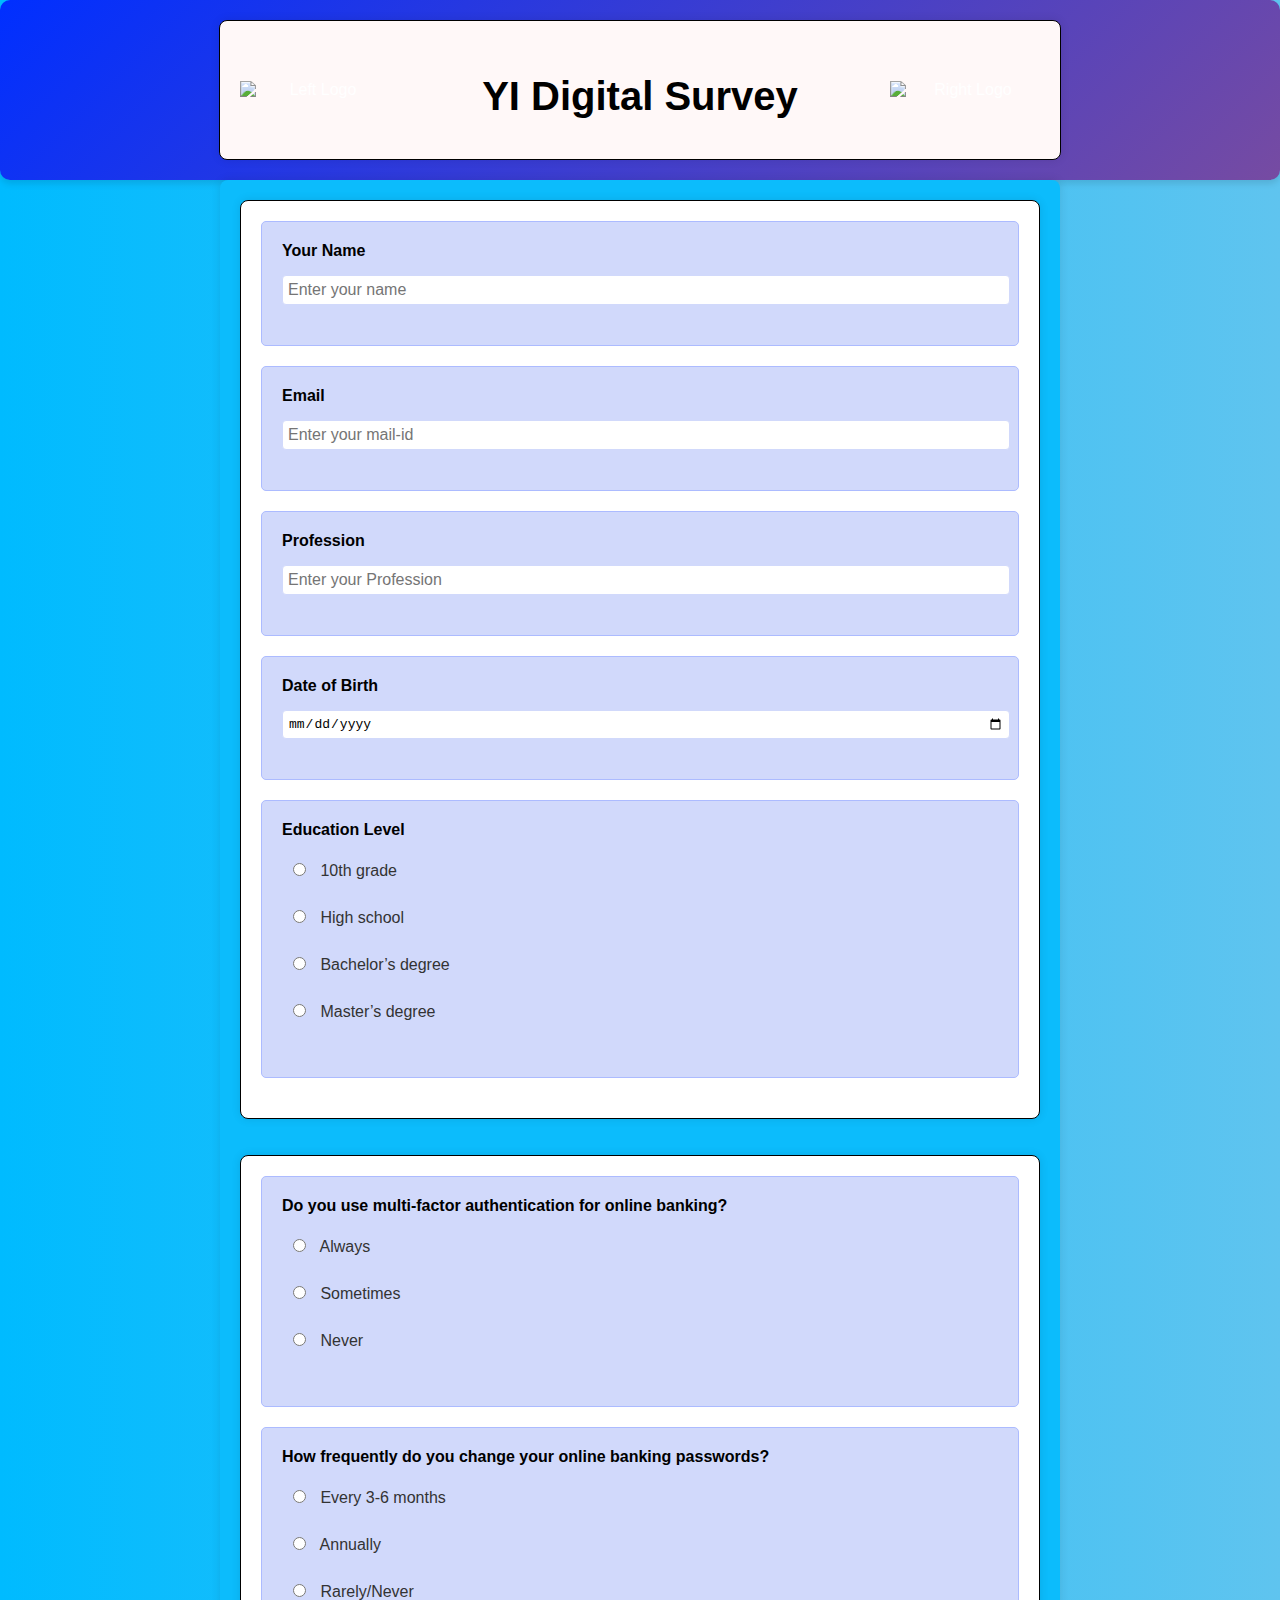
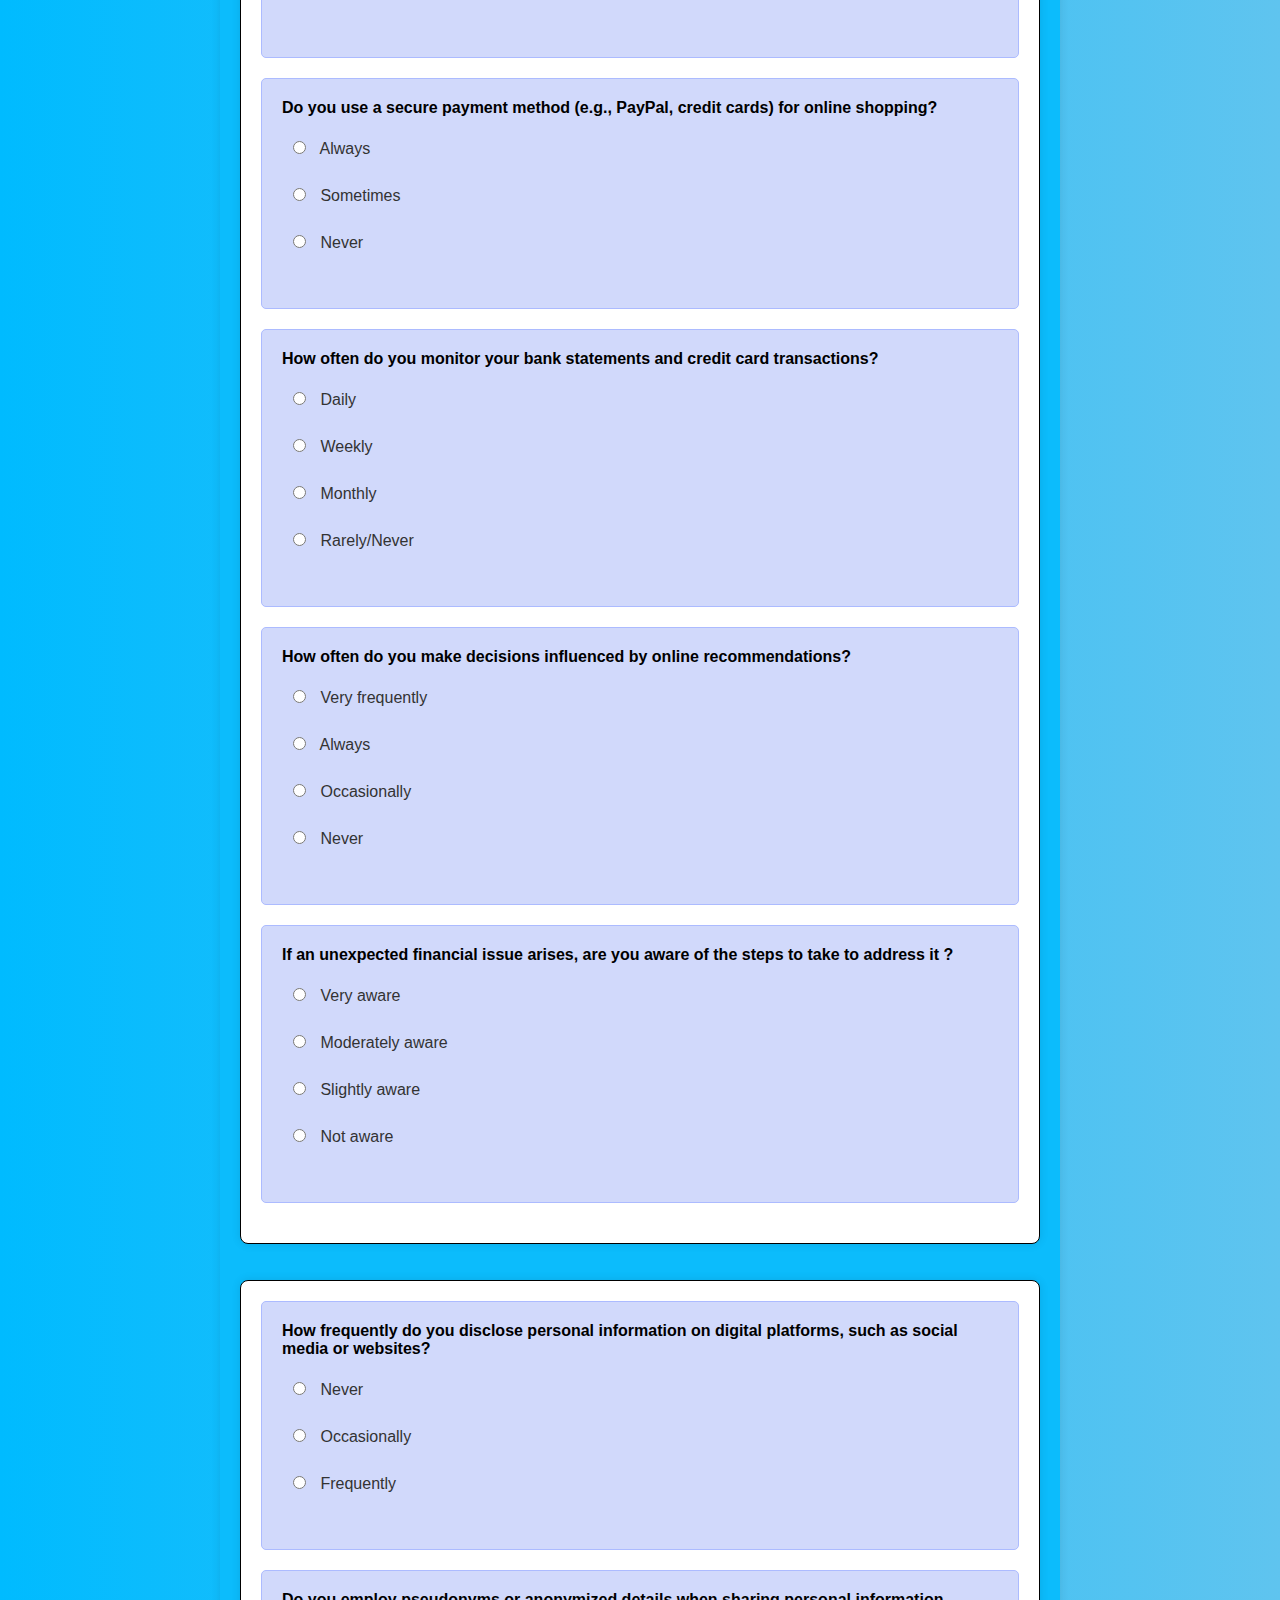
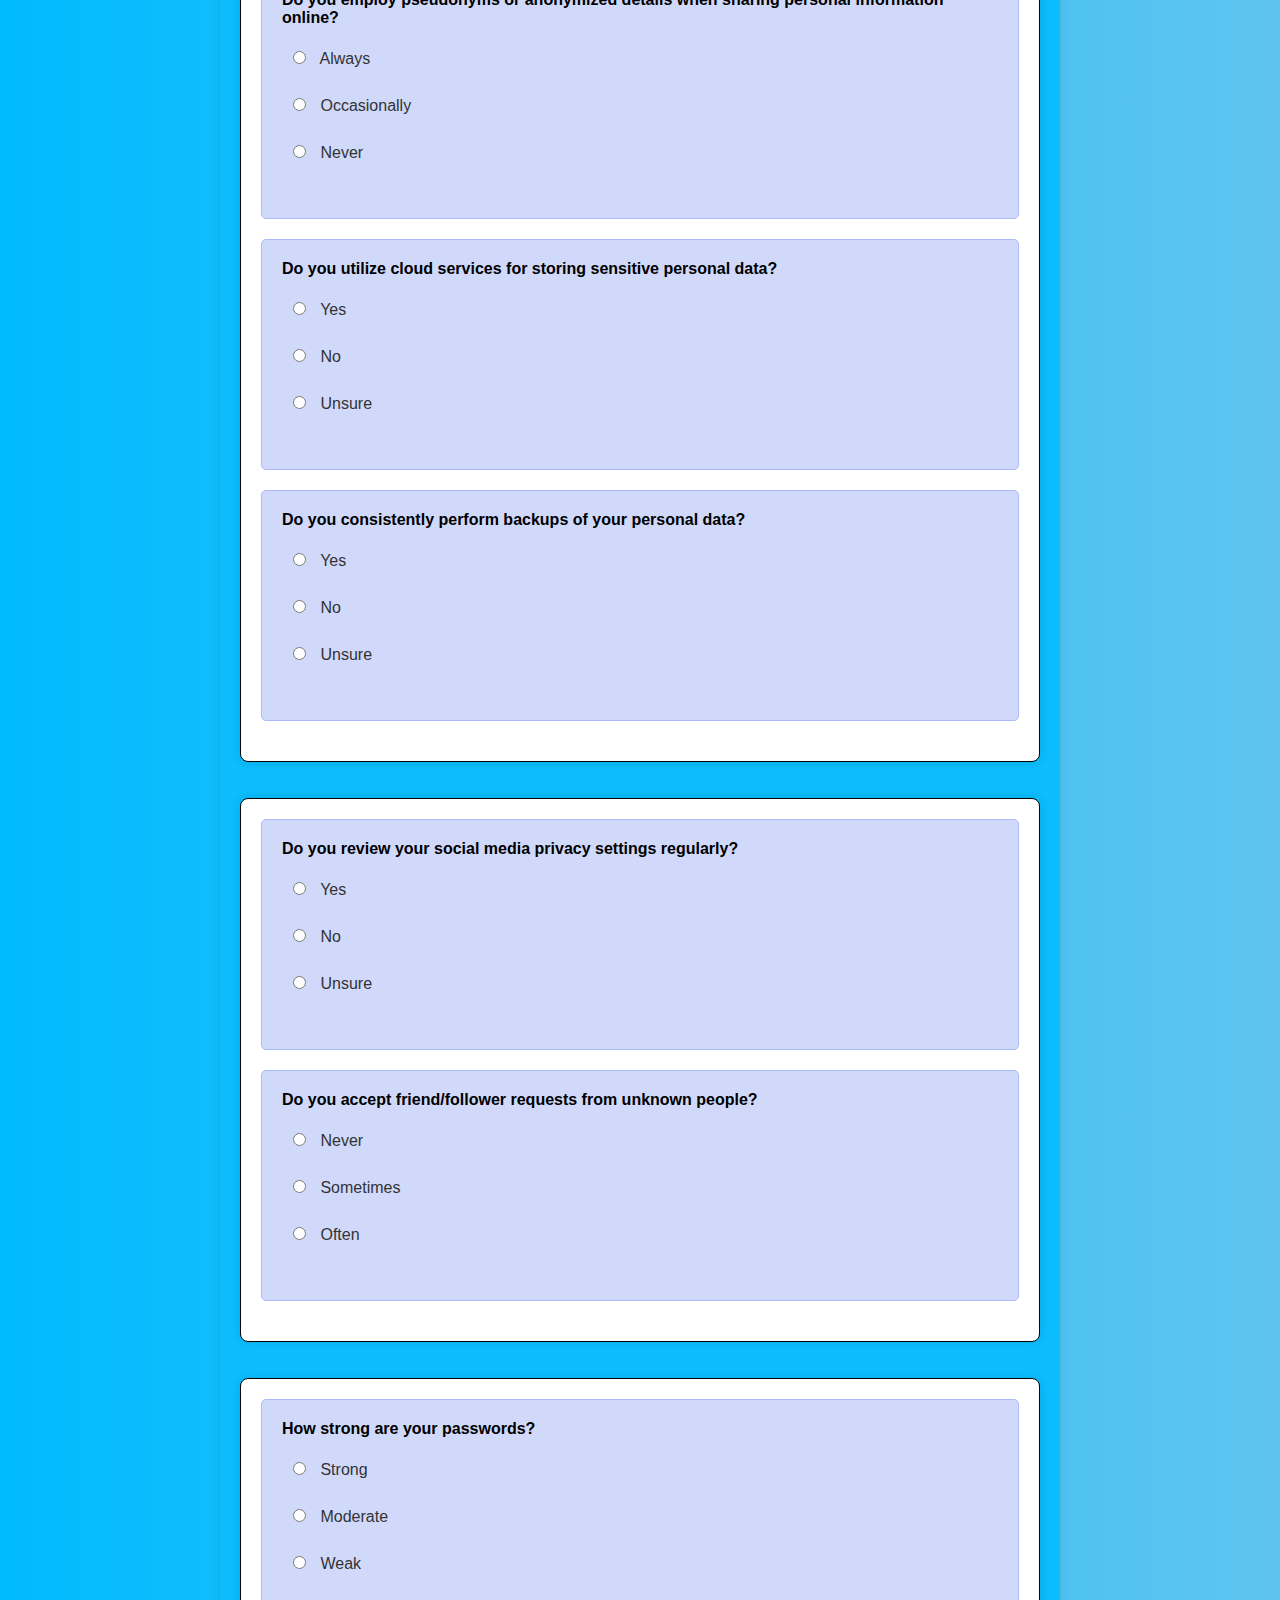
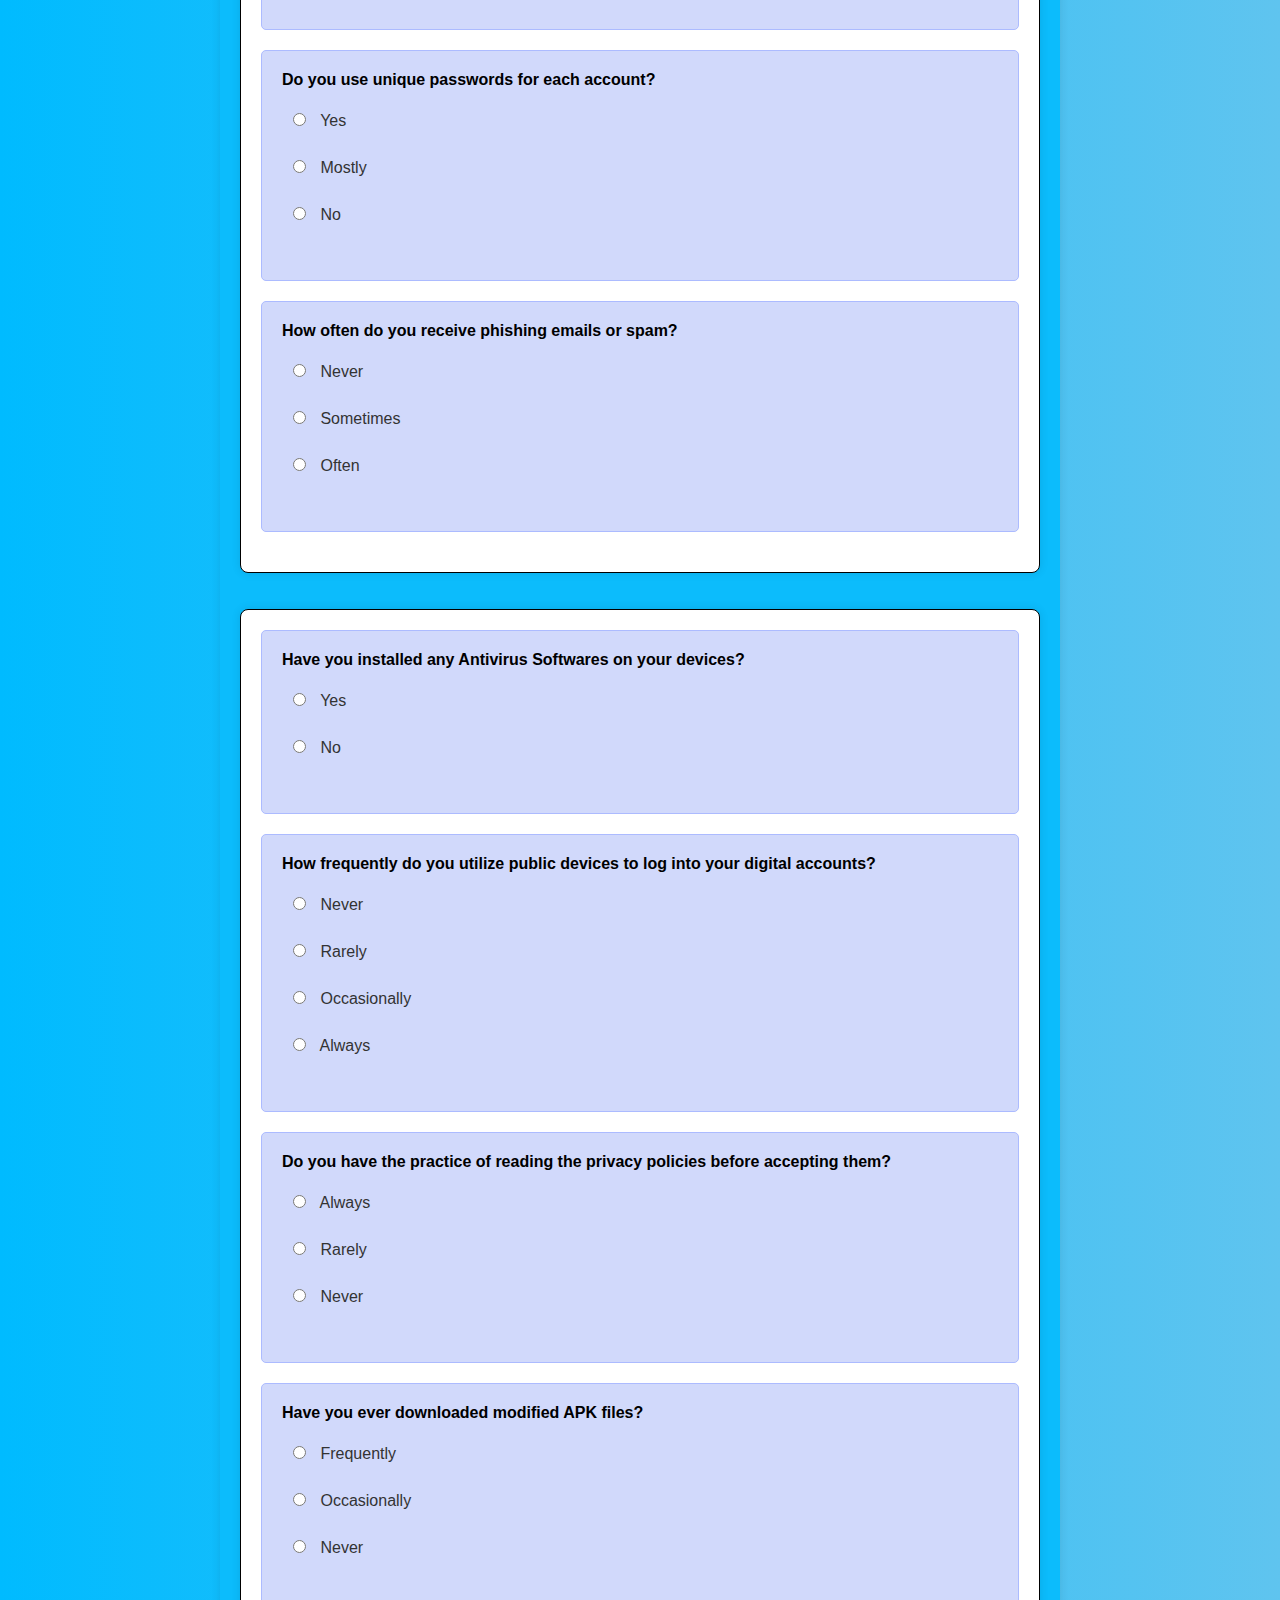
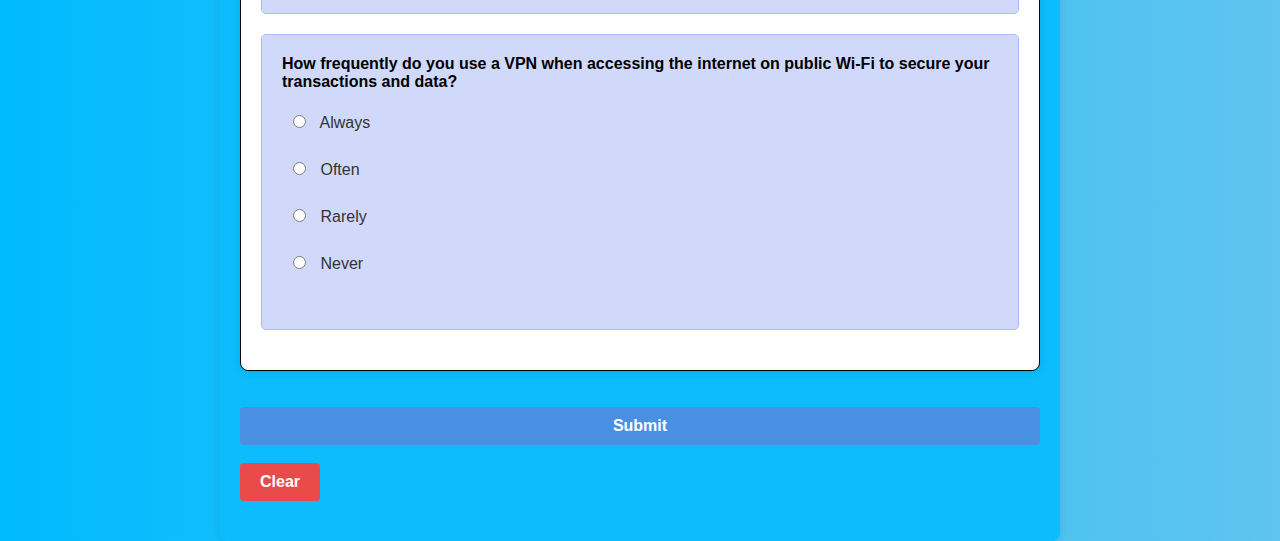
==== commit a8ef55f3: "Update index.html" ====
--- a/index.html
+++ b/index.html
@@ -26,7 +26,7 @@
        
         margin: 0 auto;
         padding: 20px;
-        background-color: #f99fd8;
+        background-color: #0cbcfc;
         box-shadow: 0 0 10px rgba(0, 0, 0, 0.1);
         
         border-radius: 8px;
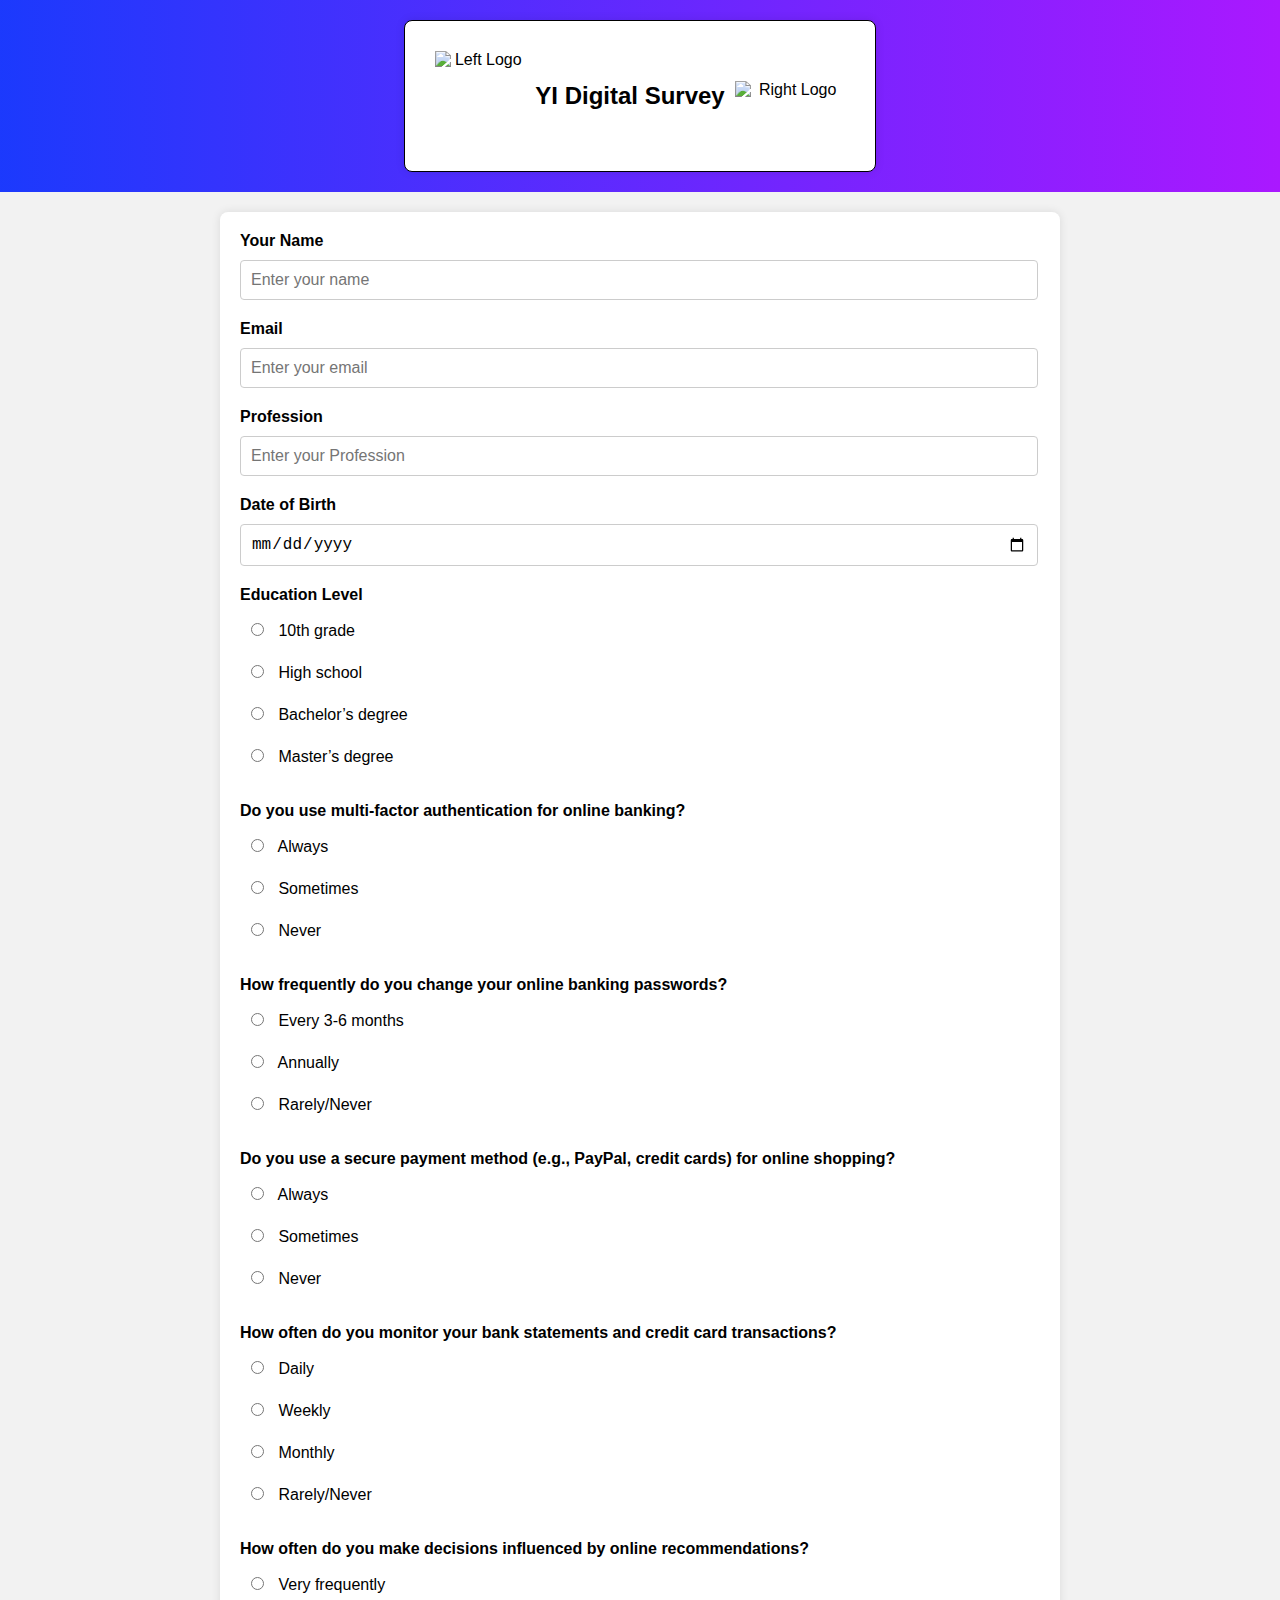
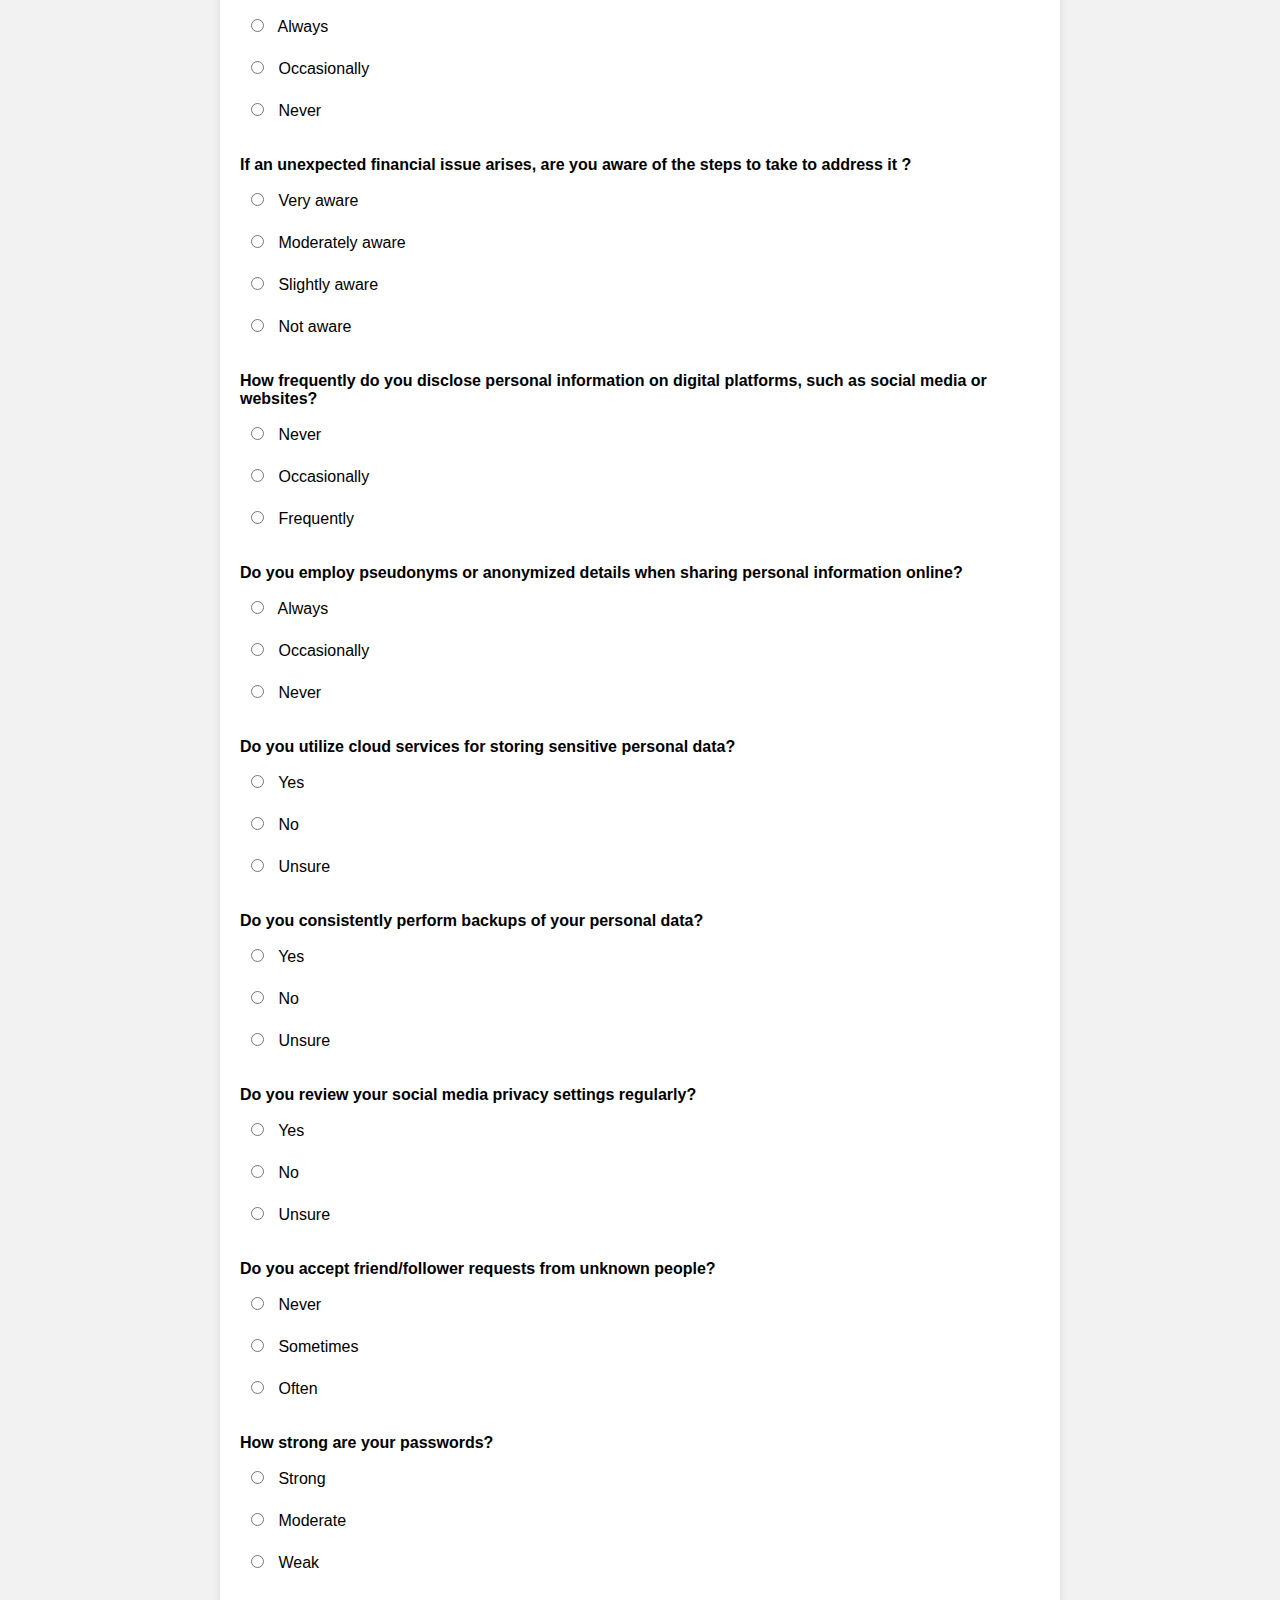
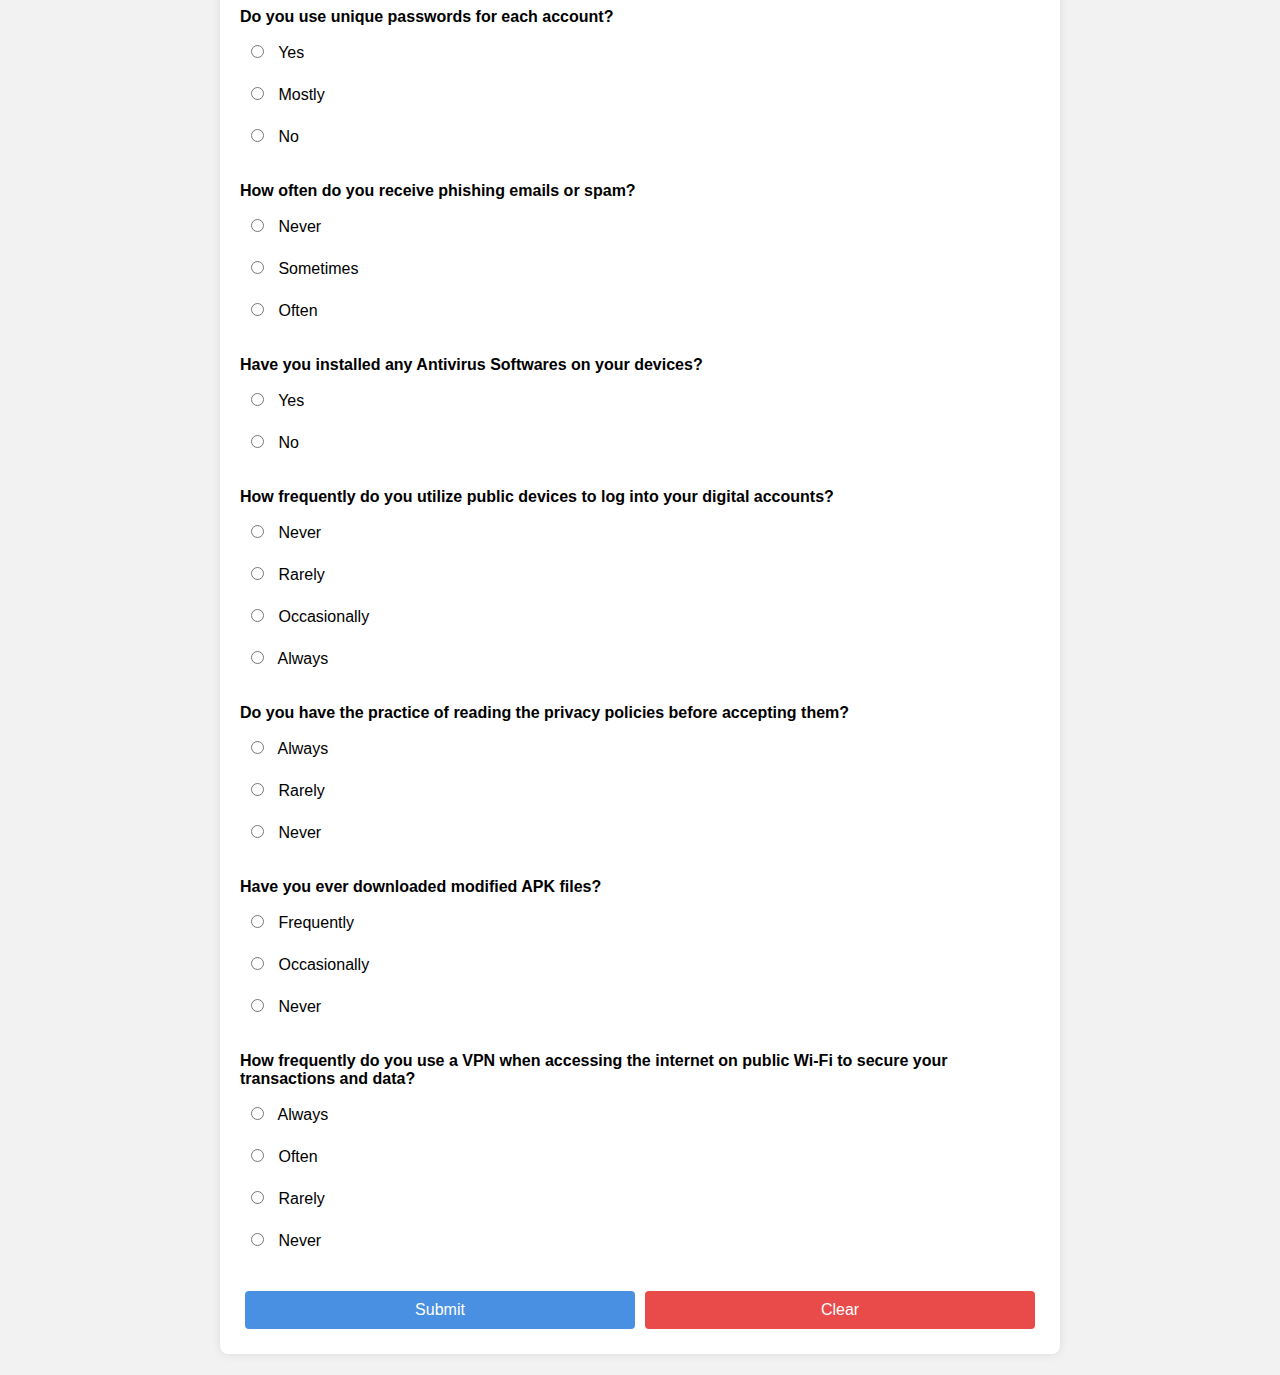
==== commit 1ce3f544: "Update index.html" ====
--- a/index.html
+++ b/index.html
@@ -1,12 +1,11 @@
 <!DOCTYPE html>
-<html>
- <head>
-  <link
-   rel="stylesheet"
-   href="style.css"
-   
-  />
-  <style>
+<html lang="en">
+  <head>
+    <meta charset="UTF-8" />
+    <meta name="viewport" content="width=device-width, initial-scale=1.0" />
+    <title>YI Digital Survey</title>
+    <style>
+      <style>
     body {
         font-family: Arial, sans-serif;
         background-color: #181616;
@@ -15,22 +14,7 @@
         
         padding: 0;
     }
-    .hero {
-        background-color: #959595;
-        color: rgb(0, 0, 0);
-        padding: 20px 0;
-        text-align: center;
-    }
-    .container {
-        max-width: 800px;
-       
-        margin: 0 auto;
-        padding: 20px;
-        background-color: #0cbcfc;
-        box-shadow: 0 0 10px rgba(0, 0, 0, 0.1);
-        
-        border-radius: 8px;
-    }
+   
 
     .containers {
        border:1px solid #000000;
@@ -47,7 +31,7 @@
         max-width: 800px;
         margin: 0 auto;
         padding: 20px;
-        background-color: #fff8f8;
+        background-color: #ffffff;
         box-shadow: 0 0 10px rgba(0, 0, 0, 0.1);
         border-radius: 8px;
     }
@@ -60,7 +44,7 @@
     }
     
     .question-container {
-       border:1px solid #acbbff;
+       border:1px solid #ffffff;
        padding:20px;
        margin-bottom: 20px;
        border-radius: 5px;
@@ -81,14 +65,14 @@
     .input, .textarea {
         width: 100%;
         padding: 5px;
-        border: 1px solid #d1d9fb;
+        border: 1px solid #ffffff;
         border-radius: 4px;
         font-size: medium;
     }
     .radio {
         margin-bottom: 10px;
           padding: 5px;
-          border:1px solid #d1d9fb;
+          border:1px solid #ffffff;
     }
     .radio input {
         margin-right: 10px;
@@ -117,710 +101,705 @@
         border-radius: 4px;
         border-color: rgb(127, 127, 255);
     }
-</style>
-
- </head>
- <body >
- <section class="hero is-primary is-bold">
+      
+      body {
+        font-family: Arial, sans-serif;
+        background-color: #f2f2f2;
+        margin: 0;
+        padding: 0;
+      }
+      .hero {
+        background-image: linear-gradient(to right, rgba(0, 34, 254, 0.885), rgb(170, 24, 255));
+        color: rgb(0, 0, 0);
+        padding: 20px 0;
+        text-align: center;
+    }
+      .container {
+        max-width: 800px;
+        margin: 20px auto;
+        padding: 20px;
+        background-color: white;
+        box-shadow: 0 0 10px rgba(0, 0, 0, 0.1);
+        border-radius: 8px;
+      }
+      .field {
+        margin-bottom: 20px;
+      }
+      .label {
+        font-weight: 600;
+        margin-bottom: 10px;
+        display: block;
+      }
+      .control {
+        display: flex;
+        flex-direction: column;
+      }
+      .input,
+      .textarea,
+      .radio input {
+        width: 97%;
+        padding: 10px;
+        border: 1px solid #ccc;
+        border-radius: 4px;
+        font-size: 16px;
+      }
+      .radio {
+        margin-bottom: 10px;
+      }
+      .radio input {
+        width: auto;
+        margin-right: 10px;
+      }
+      .button {
+        padding: 10px 20px;
+        border: none;
+        border-radius: 4px;
+        cursor: pointer;
+        font-size: 16px;
+      }
+      .button.is-primary {
+        background-color: #4a90e2;
+        color: white;
+      }
+
+      .button.is-primaryy {
+        background-color: #ff0000;
+        color: white;
+      }
+
+
+      .button.is-danger {
+        background-color: #e94a4a;
+        color: white;
+      }
+      .button-container {
+        display: flex;
+        justify-content: space-between;
+        flex-wrap: wrap;
+      }
+      .button-container .button {
+        flex: 1;
+        margin: 5px;
+      }
+      #popup {
+        display: none;
+        position: fixed;
+        top: 50%;
+        left: 50%;
+        transform: translate(-50%, -50%);
+        background-image: linear-gradient(to right, rgba(0, 34, 254, 0.885), rgb(170, 24, 255));
+        padding: 20px;
+        border-radius: 8px;
+        box-shadow: 0 0 10px rgba(0, 0, 0, 0.1);
+        text-align: center;
+      }
+      #popup h2 {
+        margin: 0 0 10px;
+      }
+      #popup .button {
+        margin-top: 20px;
+      }
+      .hero-body {
+        display: flex;
+        align-items: center;
+        justify-content: space-between;
+        flex-wrap: wrap;
+      }
+      .hero-body img {
+        width: 100px;
+        height: auto;
+        margin: 10px;
+      }
+      .hero-body h2 {
+        flex-grow: 1;
+        text-align: center;
+        font-size: 1.5rem;
+      }
+      @media (max-width: 768px) {
+        .container {
+          padding: 10px;
+        }
+        .hero-body {
+          flex-direction: column;
+          text-align: center;
+        }
+        .hero-body img {
+          width: 80px;
+          margin: 5px;
+        }
+        .hero-body h2 {
+          margin: 10px 0;
+          font-size: 1.2rem;
+        }
+        .input,
+        .textarea,
+        .radio input {
+          font-size: 14px;
+        }
+        .button {
+          font-size: 14px;
+          padding: 8px 16px;
+        }
+      }
+      @media (max-width: 480px) {
+        .hero-body img {
+          width: 60px;
+        }
+        .hero-body h2 {
+          font-size: 1rem;
+        }
+        .button {
+          font-size: 12px;
+          padding: 6px 12px;
+        }
+        .containerr {
+       border:1px solid #000000;
+        max-width: 800px;
+        margin: 0 auto;
+        padding: 20px;
+        background-color: #ffffff;
+        box-shadow: 0 0 10px rgba(0, 0, 0, 0.1);
+        border-radius: 8px;
+    }
+       
+      }
+    </style>
+  </head>
+  <body>
+    <section class="hero is-primary is-bold">
         <div class="hero-body">
             <div class="containerr" style="display: flex; align-items: center; justify-content: space-between;">
-                <img src="https://d1yjjnpx0p53s8.cloudfront.net/styles/logo-thumbnail/s3/122014/young-indians-logo_0.png?itok=SJHpWdeD" alt="Left Logo" style="width: 150px; height: auto;">
+                <img src="https://d1yjjnpx0p53s8.cloudfront.net/styles/logo-thumbnail/s3/122014/young-indians-logo_0.png?itok=SJHpWdeD" alt="Left Logo" style="width: 90px; height: 90px;">
                 <h2 class="title" style="flex-grow: 1; text-align: center;">YI Digital Survey</h2>
-                <img src="https://upload.wikimedia.org/wikipedia/commons/thumb/e/eb/Official_logo_of_the_Confederation_of_Indian_Industry_%28CII%29.svg/2560px-Official_logo_of_the_Confederation_of_Indian_Industry_%28CII%29.svg.png" alt="Right Logo" style="width: 150px; height: auto;">
+                <img src="https://upload.wikimedia.org/wikipedia/commons/thumb/e/eb/Official_logo_of_the_Confederation_of_Indian_Industry_%28CII%29.svg/2560px-Official_logo_of_the_Confederation_of_Indian_Industry_%28CII%29.svg.png" alt="Right Logo" style="width: 110px; height: 40px; padding-top: 10px;">
             </div>
         </div>
     </section>
-    <form id="form" class="container m-4 pl-4" method="POST">
-   
-      <section class=" is-primary is-bold">
-      <div class="hero-body">
-        <div class="containers">
-          <div class="question-container">
-    
-            <div class="field">
-              <label class="label">Your Name</label>
-              <div class="control">
-                <input class="input" type="text" placeholder="Enter your name" name="Name" />
-              </div>
-            </div>
-          </div>
-    
-    
+
+    <form
+      id="form"
+      class="container"
+      method="POST"
+      onsubmit="calculateScore(event)"
+    >
+      <div class="field">
+        <label class="label">Your Name</label>
+        <div class="control">
+          <input
+            class="input"
+            type="text"
+            placeholder="Enter your name"
+            name="Name"
+          />
+        </div>
+      </div>
+
+      <div class="field">
+        <label class="label">Email</label>
+        <div class="control">
+          <input
+            class="input"
+            type="email"
+            placeholder="Enter your email"
+            name="Email"
+          />
+        </div>
+      </div>
+
+      <div class="field">
+        <label class="label">Profession</label>
+        <div class="control">
+          <input
+            class="input"
+            type="text"
+            placeholder="Enter your Profession"
+            name="Profession"
+          />
+        </div>
+      </div>
+
+      <div class="field">
+        <label class="label">Date of Birth</label>
+        <div class="control">
+          <input
+            class="input"
+            type="date"
+            placeholder="Your Date of Birth"
+            name="DOB"
+          />
+        </div>
+      </div>
+
+      <div class="field">
+        <label class="label">Education Level</label>
+        <div class="control">
+          <label class="radio">
+            <input type="radio" name="Education" value="10th grade" /> 10th
+            grade
+          </label>
+          <label class="radio">
+            <input type="radio" name="Education" value="High school" /> High
+            school
+          </label>
+          <label class="radio">
+            <input type="radio" name="Education" value="Bachelor’s degree" />
+            Bachelor’s degree
+          </label>
+          <label class="radio">
+            <input type="radio" name="Education" value="Master’s degree" />
+            Master’s degree
+          </label>
+        </div>
+      </div>
+
+      <!-- Repeat this block for each question -->
+      <div class="field">
+        <label class="label"
+          >Do you use multi-factor authentication for online banking?</label
+        >
+        <div class="control">
+          <label class="radio">
+            <input type="radio" name="question1" value="Always" /> Always
+          </label>
+          <label class="radio">
+            <input type="radio" name="question1" value="Sometimes" /> Sometimes
+          </label>
+          <label class="radio">
+            <input type="radio" name="question1" value="Never" /> Never
+          </label>
+        </div>
+      </div>
+
+      <div class="field">
+        <label class="label"
+          >How frequently do you change your online banking passwords?</label
+        >
+        <div class="control">
+          <label class="radio">
+            <input type="radio" name="question2" value="Every 3-6 months" />
+            Every 3-6 months
+          </label>
+          <label class="radio">
+            <input type="radio" name="question2" value="Annually" /> Annually
+          </label>
+          <label class="radio">
+            <input type="radio" name="question2" value="Rarely/Never" />
+            Rarely/Never
+          </label>
+        </div>
+      </div>
+
+      <div class="field">
+        <label class="label"
+          >Do you use a secure payment method (e.g., PayPal, credit cards) for
+          online shopping?</label
+        >
+        <div class="control">
+          <label class="radio">
+            <input type="radio" name="question3" value="Always" /> Always
+          </label>
+          <label class="radio">
+            <input type="radio" name="question3" value="Sometimes" /> Sometimes
+          </label>
+          <label class="radio">
+            <input type="radio" name="question3" value="Never" /> Never
+          </label>
+        </div>
+      </div>
+
+      <div class="field">
+        <label class="label"
+          >How often do you monitor your bank statements and credit card
+          transactions?</label
+        >
+        <div class="control">
+          <label class="radio">
+            <input type="radio" name="question4" value="Daily" />
+            Daily
+          </label>
+          <label class="radio">
+            <input type="radio" name="question4" value="Weekly" /> Weekly
+          </label>
+          <label class="radio">
+            <input type="radio" name="question4" value="Monthly" /> Monthly
+          </label>
+          <label class="radio">
+            <input type="radio" name="question4" value="Rarely/Never" />
+            Rarely/Never
+          </label>
+        </div>
+      </div>
+
+      <div class="field">
+        <label class="label">
+          How often do you make decisions influenced by online recommendations?
+        </label>
+        <div class="control">
+          <label class="radio">
+            <input type="radio" name="question5" value="Very frequently" />
+            Very frequently
+          </label>
+          <label class="radio">
+            <input type="radio" name="question5" value="Always" />
+            Always
+          </label>
+          <label class="radio">
+            <input type="radio" name="question5" value="Occasionally" />
+            Occasionally
+          </label>
+          <label class="radio">
+            <input type="radio" name="question5" value="Never" />
+            Never
+          </label>
+        </div>
+      </div>
+
+      <div class="field">
+        <label class="label">
+          If an unexpected financial issue arises, are you aware of the steps to
+          take to address it ?
+        </label>
+        <div class="control">
+          <label class="radio">
+            <input type="radio" name="question6" value="Very aware" /> Very aware
+          </label>
+          <label class="radio">
+            <input type="radio" name="question6" value="Moderately" /> Moderately aware
+          </label>
+          <label class="radio">
+            <input type="radio" name="question6" value="Slightly" /> Slightly aware
+          </label>
+          <label class="radio">
+            <input type="radio" name="question6" value="Not aware" /> Not aware
+          </label>
+        </div>
+      </div>
+
+      <div class="field">
+        <label class="label">
+          How frequently do you disclose personal information on digital
+          platforms, such as social media or websites?
+        </label>
+        <div class="control">
+          <label class="radio">
+            <input type="radio" name="question7" value="Never" />
+            Never
+          </label>
+          <label class="radio">
+            <input type="radio" name="question7" value="Occasionally" />
+            Occasionally
+          </label>
+          <label class="radio">
+            <input type="radio" name="question7" value="Frequently" />
+            Frequently
+          </label>
+        </div>
+      </div>
+
+      <div class="field">
+        <label class="label">
+          Do you employ pseudonyms or anonymized details when sharing personal
+          information online?
+        </label>
+        <div class="control">
+          <label class="radio">
+            <input type="radio" name="question8" value="Always" /> Always
+          </label>
+          <label class="radio">
+            <input type="radio" name="question8" value="Occasionally" /> Occasionally
+          </label>
+          <label class="radio">
+            <input type="radio" name="question8" value="Never" /> Never
+          </label>
+        </div>
+      </div>
+
+      <div class="field">
+        <label class="label">
+          Do you utilize cloud services for storing sensitive personal data?
+        </label>
+        <div class="control">
+          <label class="radio">
+            <input type="radio" name="question9" value="Yes" />
+            Yes
+          </label>
+          <label class="radio">
+            <input type="radio" name="question9" value="No" />
+            No
+          </label>
+          <label class="radio">
+            <input type="radio" name="question9" value="Unsure" /> Unsure
+          </label>
+        </div>
+      </div>
+
+      <div class="field">
+        <label class="label" style="font-weight: 600">
+          Do you consistently perform backups of your personal data?
+        </label>
+        <div class="control">
+          <label class="radio">
+            <input type="radio" name="question10" value="Yes" /> Yes
+          </label>
+          <label class="radio">
+            <input type="radio" name="question10" value="No" /> No
+          </label>
+          <label class="radio">
+            <input type="radio" name="question10" value="Unsure" />
+            Unsure
+          </label>
+        </div>
+      </div>
+
+      <div class="field">
+        <label class="label">
+          Do you review your social media privacy settings regularly?
+        </label>
+        <div class="control">
+          <label class="radio">
+            <input type="radio" name="question11" value="Yes" /> Yes
+          </label>
+          <label class="radio">
+            <input type="radio" name="question11" value="No" /> No
+          </label>
+          <label class="radio">
+            <input type="radio" name="question11" value="Unsure" />
+            Unsure
+          </label>
+        </div>
+      </div>
+
+      <div class="field">
+        <label class="label">
+          Do you accept friend/follower requests from unknown people?
+        </label>
+        <div class="control">
+          <label class="radio">
+            <input type="radio" name="question12" value="Never" />
+            Never
+          </label>
+          <label class="radio">
+            <input type="radio" name="question12" value="Sometimes" />
+            Sometimes
+          </label>
+          <label class="radio">
+            <input type="radio" name="question12" value="Often" />
+            Often
+          </label>
+        </div>
+      </div>
+
+      <div class="field">
+        <label class="label"> How strong are your passwords? </label>
+        <div class="control">
+          <label class="radio">
+            <input type="radio" name="question13" value="Strong" /> Strong
+          </label>
+          <label class="radio">
+            <input type="radio" name="question13" value="Moderate" /> Moderate
+          </label>
+          <label class="radio">
+            <input type="radio" name="question13" value="Weak" /> Weak
+          </label>
+        </div>
+      </div>
+
+      <div class="field">
+        <label class="label">
+          Do you use unique passwords for each account?
+        </label>
+        <div class="control">
+          <label class="radio">
+            <input type="radio" name="question14" value="Yes" /> Yes
+          </label>
+          <label class="radio">
+            <input type="radio" name="question14" value="Mostly" /> Mostly
+          </label>
+          <label class="radio">
+            <input type="radio" name="question14" value="No" /> No
+          </label>
+        </div>
+      </div>
+
+      <div class="field">
+        <label class="label">
+          How often do you receive phishing emails or spam?
+        </label>
+        <div class="control">
+          <label class="radio">
+            <input type="radio" name="question15" value="Never" /> Never
+          </label>
+          <label class="radio">
+            <input type="radio" name="question15" value="Sometimes" /> Sometimes
+          </label>
+          <label class="radio">
+            <input type="radio" name="question15" value="Often" /> Often
+          </label>
+        </div>
+      </div>
+
+      <div class="field">
+        <label class="label">
+          Have you installed any Antivirus Softwares on your devices?
+        </label>
+        <div class="control">
+          <label class="radio">
+            <input type="radio" name="question16" value="Yes" /> Yes
+          </label>
+          <label class="radio">
+            <input type="radio" name="question16" value="No" /> No
+          </label>
+        </div>
+      </div>
+
+      <div class="field">
+        <label class="label">
+          How frequently do you utilize public devices to log into your digital
+          accounts?
+        </label>
+        <div class="control">
+          <label class="radio">
+            <input type="radio" name="question17" value="Never" /> Never
+          </label>
+          <label class="radio">
+            <input type="radio" name="question17" value="Rarely" /> Rarely
+          </label>
+          <label class="radio">
+            <input type="radio" name="question17" value="Occasionally" />
+            Occasionally
+          </label>
+          <label class="radio">
+            <input type="radio" name="question17" value="Always" /> Always
+          </label>
+        </div>
+      </div>
+
+      <div class="field">
+        <label class="label">
+          Do you have the practice of reading the privacy policies before
+          accepting them?
+        </label>
+        <div class="control">
+          <label class="radio">
+            <input type="radio" name="question18" value="Always" /> Always
+          </label>
+          <label class="radio">
+            <input type="radio" name="question18" value="Rarely" /> Rarely
+          </label>
+          <label class="radio">
+            <input type="radio" name="question18" value="Never" /> Never
+          </label>
+        </div>
+      </div>
+
+      <div class="field">
+        <label class="label">
+          Have you ever downloaded modified APK files?
+        </label>
+        <div class="control">
+          <label class="radio">
+            <input type="radio" name="question19" value="Frequently" />
+            Frequently
+          </label>
+          <label class="radio">
+            <input type="radio" name="question19" value="Occasionally" />
+            Occasionally
+          </label>
+          <label class="radio">
+            <input type="radio" name="question19" value="Never" /> Never
+          </label>
+        </div>
+      </div>
+
+      <div class="field">
+        <label class="label">
+          How frequently do you use a VPN when accessing the internet on public
+          Wi-Fi to secure your transactions and data?
+        </label>
+        <div class="control">
+          <label class="radio">
+            <input type="radio" name="question20" value="Always" />
+            Always
+          </label>
+          <label class="radio">
+            <input type="radio" name="question20" value="Often" />
+            Often
+          </label>
+          <label class="radio">
+            <input type="radio" name="question20" value="Rarely" />
+            Rarely
+          </label>
+          <label class="radio">
+            <input type="radio" name="question20" value="Never" />
+            Never
+          </label>
+        </div>
+      </div>
+
+      <div class="button-container">
+        <button type="submit" class="button is-primary" class="control">Submit</button>
+        <button type="button" class="button is-danger" onclick="clearForm()">
+          Clear
+        </button>
+      </div>
+    </form>
+
+    <div id="popup">
+      <h2 style="color: #ffffff; ">Thanks for your response!</h2>
+      <p style="color: #ffffff; ">Your score is <span id="score"></span> out of 20</p>
+      <button class="button is-primaryy" onclick="closePopup()">Close</button>
+    </div>
+
+
+    <script>
+      const correctAnswers = {
+          question1: "Always",
+          question2: "Every 3-6 months",
+          question3: "Sometimes",
+          question4: "Monthly",
+          question5: "Occasionally",
+          question6: "Slightly aware",
+          question7: "Occasionally",
+          question8: "Always",
+          question9: "No",
+          question10: "Yes",
+          question11: "Yes",
+          question12: "Sometimes",
+          question13: "Strong",
+          question14: "Yes",
+          question15: "Sometimes",
+          question16: "Yes",
+          question17: "Occasionally",
+          question18: "Rarely",
+          question19: "Occasionally",
+          question20: "Often",
           
-          <div class="question-container">
-            <div class="field">
-              <label class="label">Email</label>
-              <div class="control">
-                <input class="input" type="email" placeholder="Enter your mail-id" name="Email" />
-              </div>
-            </div>
-          </div>
-    
-    
-    
-          <div class="question-container">
-            <div class="field">
-              <label class="label">Profession</label>
-              <div class="control">
-                <input class="input" type="text" placeholder="Enter your Profession" name="Profession" />
-              </div>
-            </div>
-          </div>
-    
-    
-          <div class="question-container">
-            <div class="field">
-              <label class="label">Date of Birth</label>
-              <div class="control">
-                <input class="input" type="date" placeholder="Your Date of Birth" name="DOB" />
-              </div>
-            </div>
-          </div>
-    
-    
-          <div class="question-container">
-            <div class="field">
-              <label class="label">Education Level</label>
-              <div class="control">
-                <label class="radio">
-                  <input type="radio" name="Education" value="10th grade" /> 10th grade
-                </label>
-                <label class="radio">
-                  <input type="radio" name="Education" value="High school" /> High school
-                </label>
-                <label class="radio">
-                  <input type="radio" name="Education" value="Bachelor’s degree" /> Bachelor’s degree
-                </label>
-                <label class="radio">
-                  <input type="radio" name="Education" value="Master’s degree" /> Master’s degree
-                </label>
-              </div>
-            </div>
-          </div>
-    
-    
-    
-        </div>
-      </div>
-    </section>
-    
-    </br></br>
-
-<section class=" is-primary is-bold">
-  <div class="hero-body">
-    <div class="containers">
-      <div class="question-container">
-
-        <div class="field">
-          <label class="label">Do you use multi-factor authentication for online banking?</label>
-          <div class="control">
-            <label class="radio">
-              <input type="radio" name="multi_factor_authentication_for_online_banking" value="Always" /> Always
-            </label>
-            <label class="radio">
-              <input type="radio" name="multi_factor_authentication_for_online_banking" value="Sometimes" /> Sometimes
-            </label>
-            <label class="radio">
-              <input type="radio" name="multi_factor_authentication_for_online_banking" value="Never" /> Never
-            </label>
-          </div>
-        </div>
-      </div>
-
-
-      <div class="question-container">
-        <div class="field">
-          <label class="label">How frequently do you change your online banking passwords?</label>
-          <div class="control">
-            <label class="radio">
-              <input type="radio" name="do_you_change_your_online_banking_passwords" value="Every 3-6 months" /> Every
-              3-6
-              months
-            </label>
-            <label class="radio">
-              <input type="radio" name="do_you_change_your_online_banking_passwords" value="Annually" /> Annually
-            </label>
-            <label class="radio">
-              <input type="radio" name="do_you_change_your_online_banking_passwords" value="Rarely/Never" />
-              Rarely/Never
-            </label>
-          </div>
-        </div>
-      </div>
-
-
-      <div class="question-container">
-        <div class="field">
-          <label class="label">Do you use a secure payment method (e.g., PayPal, credit cards) for online
-            shopping?</label>
-          <div class="control">
-            <label class="radio">
-              <input type="radio" name="Do_you_use_a_secure_payment_method" value="Always" /> Always
-            </label>
-            <label class="radio">
-              <input type="radio" name="Do_you_use_a_secure_payment_method" value="Sometimes" /> Sometimes
-            </label>
-            <label class="radio">
-              <input type="radio" name="Do_you_use_a_secure_payment_method" value="Never" /> Never
-            </label>
-          </div>
-        </div>
-      </div>
-
-
-      <div class="question-container">
-        <div class="field">
-          <label class="label">How often do you monitor your bank statements and credit card transactions?</label>
-          <div class="control">
-            <label class="radio">
-              <input type="radio" name="do_you_monitor_your_bank_statements_and_credit_card_transactions"
-                value="Daily" />
-              Daily
-            </label>
-            <label class="radio">
-              <input type="radio" name="do_you_monitor_your_bank_statements_and_credit_card_transactions"
-                value="Weekly" /> Weekly
-            </label>
-            <label class="radio">
-              <input type="radio" name="do_you_monitor_your_bank_statements_and_credit_card_transactions"
-                value="Monthly" /> Monthly
-            </label>
-            <label class="radio">
-              <input type="radio" name="do_you_monitor_your_bank_statements_and_credit_card_transactions"
-                value="Rarely/Never" /> Rarely/Never
-            </label>
-          </div>
-        </div>
-      </div>
-
-      <div class="question-container">
-        <div class="field">
-          <label class="label">
-            How often do you make decisions influenced by online recommendations?
-          </label>
-          <div class="control">
-            <label class="radio">
-              <input type="radio" name="do_you_make_decisions_influenced_by_online_recommendations" value="Daily" />
-              Very
-              frequently
-            </label>
-            <label class="radio">
-              <input type="radio" name="do_you_make_decisions_influenced_by_online_recommendations" value="Weekly" />
-              Always
-            </label>
-            <label class="radio">
-              <input type="radio" name="do_you_make_decisions_influenced_by_online_recommendations" value="Monthly" />
-              Occasionally
-            </label>
-            <label class="radio">
-              <input type="radio" name="do_you_make_decisions_influenced_by_online_recommendations" value="Rarely" />
-              Never
-            </label>
-          </div>
-        </div>
-      </div>
-
-      <div class="question-container">
-        <div class="field">
-          <label class="label">
-            If an unexpected financial issue arises, are you aware of the steps to take to address it ?
-          </label>
-          <div class="control">
-            <label class="radio">
-              <input type="radio" name="If_an_unexpected_financial_issue_arises_are_you_aware_of_the_steps"
-                value="Daily" /> Very aware
-            </label>
-            <label class="radio">
-              <input type="radio" name="If_an_unexpected_financial_issue_arises_are_you_aware_of_the_steps"
-                value="Weekly" /> Moderately aware
-            </label>
-            <label class="radio">
-              <input type="radio" name="If_an_unexpected_financial_issue_arises_are_you_aware_of_the_steps"
-                value="Monthly" /> Slightly aware
-            </label>
-            <label class="radio">
-              <input type="radio" name="If_an_unexpected_financial_issue_arises_are_you_aware_of_the_steps"
-                value="Rarely" /> Not aware
-            </label>
-          </div>
-        </div>
-      </div>
-
-    </div>
-  </div>
-</section>
-</br></br>
-
-
-
-<section class=" is-primary is-bold">
-  <div class="hero-body">
-    <div class="containers">
-      <div class="question-container">
-        <div class="field">
-          <label class="label">
-            How frequently do you disclose personal information on digital platforms, such as social media or websites?
-          </label>
-          <div class="control">
-            <label class="radio">
-              <input type="radio" name="do_you_disclose_personal_information_on_digital_platforms" value="Daily" />
-              Never
-            </label>
-            <label class="radio">
-              <input type="radio" name="do_you_disclose_personal_information_on_digital_platforms" value="Weekly" />
-              Occasionally
-            </label>
-            <label class="radio">
-              <input type="radio" name="do_you_disclose_personal_information_on_digital_platforms" value="Monthly" />
-              Frequently
-            </label>
-
-          </div>
-        </div>
-      </div>
-
-
-      <div class="question-container">
-        <div class="field">
-          <label class="label">
-            Do you employ pseudonyms or anonymized details when sharing personal information online?
-          </label>
-          <div class="control">
-            <label class="radio">
-              <input type="radio" name="Do_you_employ_pseudonyms_or_anonymized_details" value="Daily" /> Always
-            </label>
-            <label class="radio">
-              <input type="radio" name="Do_you_employ_pseudonyms_or_anonymized_details" value="Weekly" /> Occasionally
-            </label>
-            <label class="radio">
-              <input type="radio" name="Do_you_employ_pseudonyms_or_anonymized_details" value="Monthly" /> Never
-            </label>
-
-          </div>
-        </div>
-      </div>
-
-
-      <div class="question-container">
-        <div class="field">
-          <label class="label">
-            Do you utilize cloud services for storing sensitive personal data?
-          </label>
-          <div class="control">
-            <label class="radio">
-              <input type="radio" name="Do_you_utilize_cloud_services_for_storing_sensitive_personal_data"
-                value="Daily" />
-              Yes
-            </label>
-            <label class="radio">
-              <input type="radio" name="Do_you_utilize_cloud_services_for_storing_sensitive_personal_data"
-                value="Weekly" />
-              No
-            </label>
-            <label class="radio">
-              <input type="radio" name="Do_you_utilize_cloud_services_for_storing_sensitive_personal_data"
-                value="Monthly" /> Unsure
-            </label>
-
-          </div>
-        </div>
-      </div>
-
-      <div class="question-container">
-        <div class="field">
-          <label class="label" style="font-weight: 600 ;">
-            Do you consistently perform backups of your personal data?
-          </label>
-          <div class="control">
-            <label class="radio">
-              <input type="radio" name="Do_you_consistently_perform_backups_of_your_personal_data" value="Daily" /> Yes
-            </label>
-            <label class="radio">
-              <input type="radio" name="Do_you_consistently_perform_backups_of_your_personal_data" value="Weekly" /> No
-            </label>
-            <label class="radio">
-              <input type="radio" name="Do_you_consistently_perform_backups_of_your_personal_data" value="Monthly" />
-              Unsure
-            </label>
-
-          </div>
-        </div>
-      </div>
-   
-    </div>
-  </div>
-</section>
-</br></br>
-
-
-
-<section class=" is-primary is-bold">
-  <div class="hero-body">
-    <div class="containers">
-      <div class="question-container">
-        <div class="field">
-          <label class="label">
-            Do you review your social media privacy settings regularly?
-          </label>
-          <div class="control">
-            <label class="radio">
-              <input type="radio" name="Do_you_review_your_social_media_privacy_settings_regularly" value="Daily" /> Yes
-            </label>
-            <label class="radio">
-              <input type="radio" name="Do_you_review_your_social_media_privacy_settings_regularly" value="Weekly" /> No
-            </label>
-            <label class="radio">
-              <input type="radio" name="Do_you_review_your_social_media_privacy_settings_regularly" value="Monthly" />
-              Unsure
-            </label>
-
-          </div>
-        </div>
-      </div>
-
-      <div class="question-container">
-        <div class="field">
-          <label class="label">
-            Do you accept friend/follower requests from unknown people?
-          </label>
-          <div class="control">
-            <label class="radio">
-              <input type="radio" name="Do_you_accept_friend/follower_requests_from_unknown_people" value="Daily" />
-              Never
-            </label>
-            <label class="radio">
-              <input type="radio" name="Do_you_accept_friend/follower_requests_from_unknown_people" value="Weekly" />
-              Sometimes
-            </label>
-            <label class="radio">
-              <input type="radio" name="Do_you_accept_friend/follower_requests_from_unknown_people" value="Monthly" />
-              Often
-            </label>
-
-          </div>
-        </div>
-      </div>
-   
-    </div>
-  </div>
-</section>
-</br></br>
-
-
-
-<section class=" is-primary is-bold">
-  <div class="hero-body">
-    <div class="containers">
-      <div class="question-container">
-        <div class="field">
-          <label class="label">
-            How strong are your passwords?
-          </label>
-          <div class="control">
-            <label class="radio">
-              <input type="radio" name="How_strong_are_your_passwords" value="Daily" /> Strong
-            </label>
-            <label class="radio">
-              <input type="radio" name="How_strong_are_your_passwords" value="Weekly" /> Moderate
-            </label>
-            <label class="radio">
-              <input type="radio" name="How_strong_are_your_passwords" value="Monthly" /> Weak
-            </label>
-
-          </div>
-        </div>
-      </div>
-
-
-      <div class="question-container">
-        <div class="field">
-          <label class="label">
-            Do you use unique passwords for each account?
-          </label>
-          <div class="control">
-            <label class="radio">
-              <input type="radio" name="Do_you_use_unique_passwords_for_each_account" value="Daily" /> Yes
-            </label>
-            <label class="radio">
-              <input type="radio" name="Do_you_use_unique_passwords_for_each_account" value="Weekly" /> Mostly
-            </label>
-            <label class="radio">
-              <input type="radio" name="Do_you_use_unique_passwords_for_each_account" value="Monthly" /> No
-            </label>
-          </div>
-        </div>
-      </div>
-
-      <div class="question-container">
-        <div class="field">
-          <label class="label">
-            How often do you receive phishing emails or spam?
-          </label>
-          <div class="control">
-            <label class="radio">
-              <input type="radio" name="How_often_do_you_receive_phishing_emails_or_spam" value="Daily" /> Never
-            </label>
-            <label class="radio">
-              <input type="radio" name="How_often_do_you_receive_phishing_emails_or_spam" value="Weekly" /> Sometimes
-            </label>
-            <label class="radio">
-              <input type="radio" name="How_often_do_you_receive_phishing_emails_or_spam" value="Monthly" /> Often
-            </label>
-          </div>
-        </div>
-      </div>
-   
-    </div>
-  </div>
-</section>
-</br></br>
-
-
-
-<section class=" is-primary is-bold">
-  <div class="hero-body">
-    <div class="containers">
-      <div class="question-container">
-        <div class="field">
-          <label class="label">
-            Have you installed any Antivirus Softwares on your devices?
-          </label>
-          <div class="control">
-            <label class="radio">
-              <input type="radio" name="Have_you_installed_any_Antivirus_Softwares_on_your_devices" value="Daily" /> Yes
-            </label>
-            <label class="radio">
-              <input type="radio" name="Have_you_installed_any_Antivirus_Softwares_on_your_devices" value="Weekly" /> No
-            </label>
-
-          </div>
-        </div>
-      </div>
-
-
-
-      <div class="question-container">
-        <div class="field">
-          <label class="label">
-            How frequently do you utilize public devices to log into your digital accounts?
-          </label>
-          <div class="control">
-            <label class="radio">
-              <input type="radio" name="How_frequently_do_you_utilize_public_devices_to_log_into_your_digital_accounts"
-                value="Daily" /> Never
-            </label>
-            <label class="radio">
-              <input type="radio" name="How_frequently_do_you_utilize_public_devices_to_log_into_your_digital_accounts"
-                value="Weekly" /> Rarely
-            </label>
-            <label class="radio">
-              <input type="radio" name="How_frequently_do_you_utilize_public_devices_to_log_into_your_digital_accounts"
-                value="Occasionally" /> Occasionally
-            </label>
-            <label class="radio">
-              <input type="radio" name="How_frequently_do_you_utilize_public_devices_to_log_into_your_digital_accounts"
-                value="Always" /> Always
-            </label>
-
-
-          </div>
-        </div>
-      </div>
-
-
-
-
-
-
-
-
-      <div class="question-container">
-        <div class="field">
-          <label class="label">
-            Do you have the practice of reading the privacy policies before accepting them?
-          </label>
-          <div class="control">
-            <label class="radio">
-              <input type="radio" name="Do_you_have_the_practice_of_reading_the_privacy_policies_before_accepting_them "
-                value="Always" /> Always
-            </label>
-            <label class="radio">
-              <input type="radio" name="Do_you_have_the_practice_of_reading_the_privacy_policies_before_accepting_them"
-                value="Rarely" /> Rarely
-            </label>
-            <label class="radio">
-              <input type="radio" name="Do_you_have_the_practice_of_reading_the_privacy_policies_before_accepting_them"
-                value="Never" /> Never
-            </label>
-
-          </div>
-        </div>
-      </div>
-
-      <div class="question-container">
-        <div class="field">
-          <label class="label">
-            Have you ever downloaded modified APK files?
-          </label>
-          <div class="control">
-            <label class="radio">
-              <input type="radio" name="Have_you_ever_downloaded_modified_APK_files " value="Frequently" /> Frequently
-            </label>
-            <label class="radio">
-              <input type="radio" name="Have_you_ever_downloaded_modified_APK_files" value="Occasionally" />
-              Occasionally
-            </label>
-            <label class="radio">
-              <input type="radio" name="Have_you_ever_downloaded_modified_APK_files" value="Never" /> Never
-            </label>
-
-          </div>
-        </div>
-      </div>
-
-      <div class="question-container">
-        <div class="field">
-          <label class="label">
-            How frequently do you use a VPN when accessing the internet on public Wi-Fi to secure your transactions and
-            data?
-          </label>
-          <div class="control">
-            <label class="radio">
-              <input type="radio" name="do_you_use_a_VPN_when_accessing_the_internet_on_public_Wi-Fi" value="Daily" />
-              Always
-            </label>
-            <label class="radio">
-              <input type="radio" name="do_you_use_a_VPN_when_accessing_the_internet_on_public_Wi-Fi" value="Daily" />
-              Often
-            </label>
-            <label class="radio">
-              <input type="radio" name="do_you_use_a_VPN_when_accessing_the_internet_on_public_Wi-Fi" value="Weekly" />
-              Rarely
-            </label>
-            <label class="radio">
-              <input type="radio" name="do_you_use_a_VPN_when_accessing_the_internet_on_public_Wi-Fi" value="Weekly" />
-              Never
-            </label>
-
-          </div>
-        </div>
-      </div>
-
-   
-    </div>
-  </div>
-</section>
-</br></br>
-
-
-
-
-
-
-  
-    
-    
-    
-    
-    
-    
-    
-    
-    
-    
-    
-      <div class="field is-grouped">
-        <div class="control">
-          <button class="button is-primary" type="submit" id="submit-button">
-            Submit
-          </button>
-        </div>
-    
-        <br>
-    
-    
-        <div class="control" style="width: 80px; align-items: center;">
-          <button class="button is-danger">Clear</button>
-        </div>
-      </div>
-    </form>
-
-
-
-  <div
-   id="message"
-   style="
-    display: none;
-    margin: 20px;
-    font-weight: bold;
-    color: rgb(34, 0, 128);
-    padding: 8px;
-    background-color: beige;
-    border-radius: 4px;
-    border-color: rgb(127, 127, 255);
-   "
-  ></div>
-
-  
-  <script>
-    document.getElementById("form").addEventListener("submit", function (e) {
-     e.preventDefault(); // Prevent the default form submission
-     document.getElementById("message").textContent = "Submitting..";
-     document.getElementById("message").style.display = "block";
-     document.getElementById("submit-button").disabled = true;
- 
-     // Collect the form data
-     var formData = new FormData(this);
-     var keyValuePairs = [];
-     for (var pair of formData.entries()) {
-      keyValuePairs.push(pair[0] + "=" + pair[1]);
-     }
- 
-     var formDataString = keyValuePairs.join("&");
- 
-     // Send a POST request to your Google Apps Script
-     fetch(
-      "https://script.google.com/macros/s/AKfycbym2jYol9HHsj7T51Eo6j1nlr1ZuEIwPpVZnDLAIxGFGRpR1lMG-qb8Eb7wEaF2RqxwZA/exec",
-      {
-       redirect: "follow",
-       method: "POST",
-       body: formDataString,
-       headers: {
-        "Content-Type": "text/plain;charset=utf-8",
-       },
-      }
-     )
-      .then(function (response) {
-       // Check if the request was successful
-       if (response) {
-        return response; // Assuming your script returns JSON response
-       } else {
-        throw new Error("Failed to submit the form.");
-       }
-      })
-      .then(function (data) {
-       // Display a success message
-       document.getElementById("message").textContent =
-        "Data submitted successfully!";
-       document.getElementById("message").style.display = "block";
-       document.getElementById("message").style.backgroundColor = "green";
-       document.getElementById("message").style.color = "beige";
-       document.getElementById("submit-button").disabled = false;
-       document.getElementById("form").reset();
- 
-       setTimeout(function () {
-        document.getElementById("message").textContent = "";
-        document.getElementById("message").style.display = "none";
-       }, 2600);
-      })
-      .catch(function (error) {
-       // Handle errors, you can display an error message here
-       console.error(error);
-       document.getElementById("message").textContent =
-        "An error occurred while submitting the form.";
-       document.getElementById("message").style.display = "block";
-      });
-    });
-   </script>
- </body>
+          // Add the rest of the correct answers here
+      };
+
+      function calculateScore(event) {
+          event.preventDefault();
+          const form = document.getElementById('form');
+          let score = 0;
+          const formData = new FormData(form);
+
+          for (const [name, value] of formData.entries()) {
+              if (correctAnswers[name] && correctAnswers[name] === value) {
+                  score++;
+              }
+          }
+
+          document.getElementById('score').innerText = score;
+          document.getElementById('popup').style.display = 'block';
+      }
+
+      function clearForm() {
+          document.getElementById('form').reset();
+      }
+
+      function closePopup() {
+          document.getElementById('popup').style.display = 'none';
+      }
+  </script>
+</body>
 </html>
